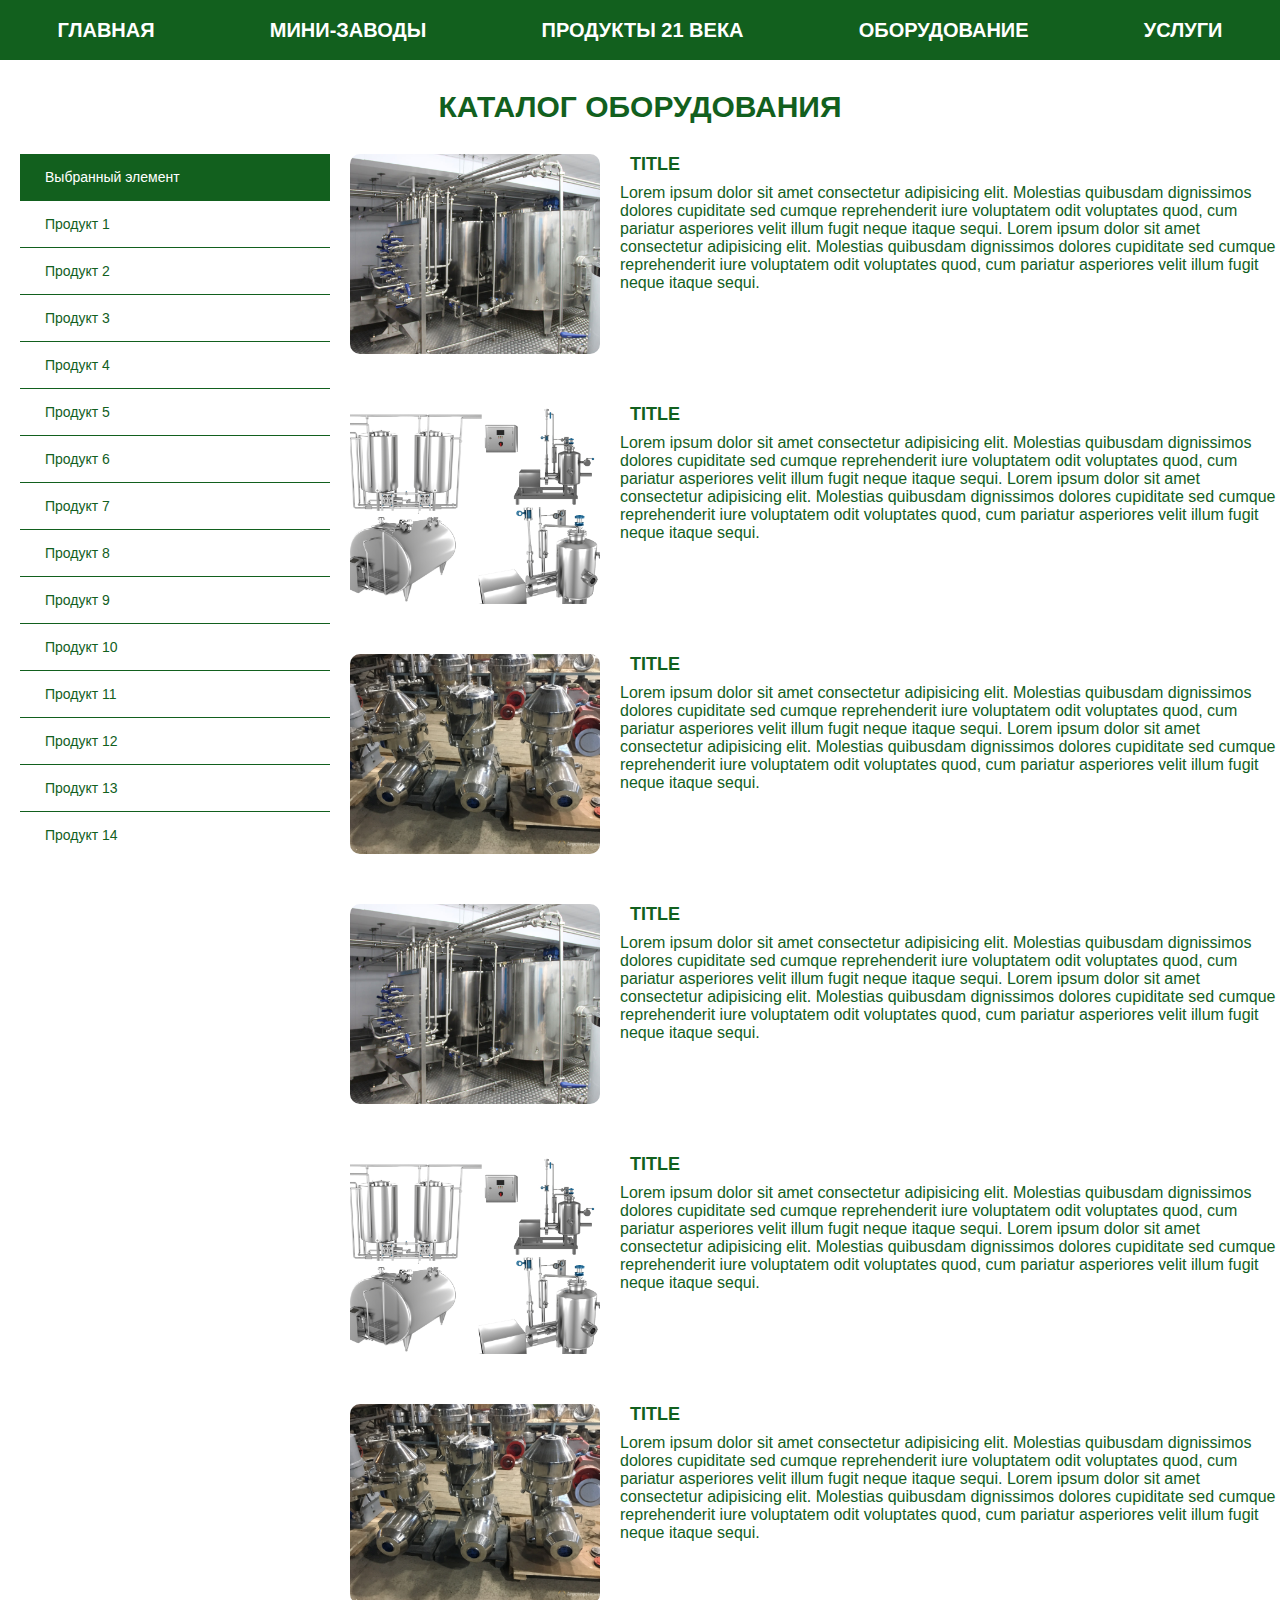
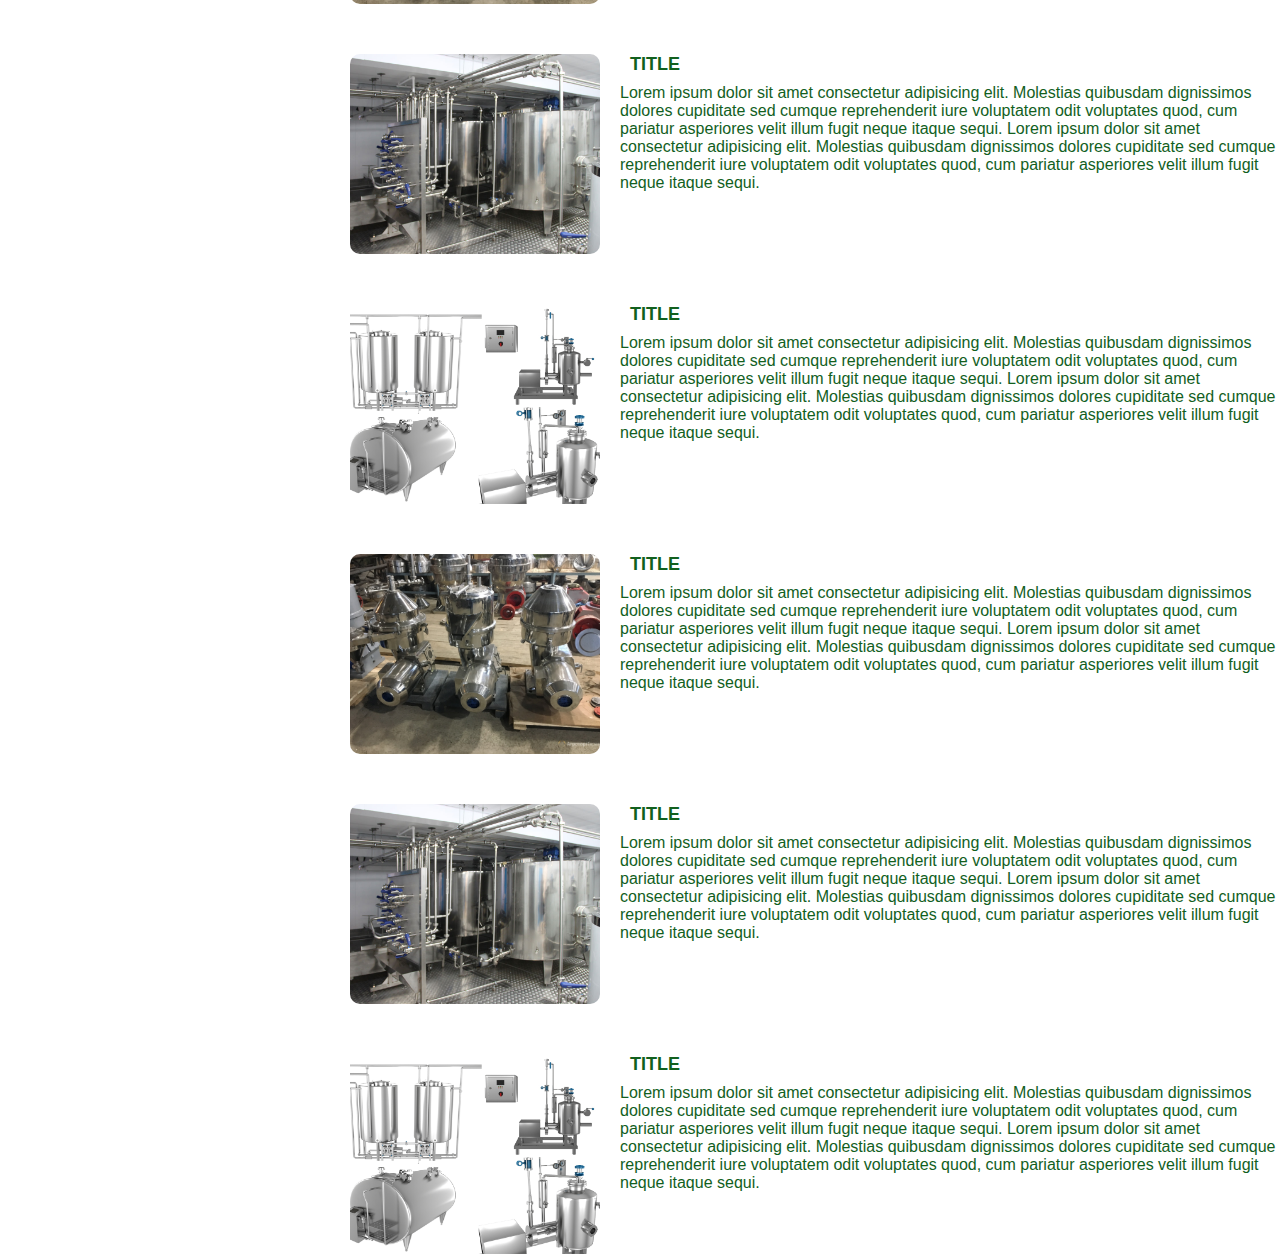
==== equipment.html @ 4a47891b "Correct nav and view" ====
<!DOCTYPE html>
<html>
  <head>
    <meta http-equiv="X-UA-Compatible" content="ie=edge">
    <meta name="viewport" content="width=device-width, initial-scale=1.0">
    <link rel="stylesheet" href="https://use.fontawesome.com/releases/v5.13.1/css/all.css">
    <link rel="stylesheet" href="styles/style.min.css">
    <title>Equipment</title>
  </head>
  <body class="page-equipment">
    <div class="page-equipment__nav">
      <nav class="nav nav__fixed"><a class="nav__link text--xl text--bold text--upper" href="index.html">Главная</a><a class="nav__link text--xl text--bold text--upper" href="mini-factories.html">Мини-заводы</a><a class="nav__link text--xl text--bold text--upper" href="products21age.html">Продукты 21 века</a><a class="nav__link text--xl text--bold text--upper" href="equipment-product.html">Оборудование</a><a class="nav__link text--xl text--bold text--upper" href="#">Услуги</a></nav><a class="burger" onclick="toggleNav()">
        <button class="burger__btn"></button></a>
    </div>
    <div class="page-equipment__content">
      <div class="page-equipment__title text__title text--center">Каталог оборудования</div>
      <div class="page-equipment__catalog catalog">
        <div class="catalog__menu menu-catalog">
          <div class="menu-catalog__links"><a class="menu-catalog__link menu-catalog__link--active text--sm" href="equipment-product.html">Выбранный элемент</a><a class="menu-catalog__link text--sm" href="equipment-product-1.html">Продукт 1</a><a class="menu-catalog__link text--sm" href="equipment-product-2.html">Продукт 2</a><a class="menu-catalog__link text--sm" href="equipment-product-3.html">Продукт 3</a><a class="menu-catalog__link text--sm" href="equipment-product-1.html">Продукт 4</a><a class="menu-catalog__link text--sm" href="equipment-product-2.html">Продукт 5</a><a class="menu-catalog__link text--sm" href="equipment-product-3.html">Продукт 6</a><a class="menu-catalog__link text--sm" href="equipment-product.html">Продукт 7</a><a class="menu-catalog__link text--sm" href="equipment-product.html">Продукт 8</a><a class="menu-catalog__link text--sm" href="equipment-product.html">Продукт 9</a><a class="menu-catalog__link text--sm" href="equipment-product.html">Продукт 10</a><a class="menu-catalog__link text--sm" href="equipment-product.html">Продукт 11</a><a class="menu-catalog__link text--sm" href="equipment-product.html">Продукт 12</a><a class="menu-catalog__link text--sm" href="equipment-product.html">Продукт 13</a><a class="menu-catalog__link text--sm" href="equipment-product.html">Продукт 14</a>
          </div>
          <button class="menu-catalog__btn"><img class="menu-catalog__arrow" src="images/chevron-right-solid.png" alt="&gt;"></button>
        </div>
        <div class="catalog__items items-catalog"><a class="items-catalog__item" href="equipment-product.html">
                <div class="items-catalog__pane"><img class="items-catalog__image" src="images/oborudovanie/1.jpg" alt="Image"></div>
                <div class="items-catalog__body"><span class="items-catalog__title text--lg text--bold text--upper">Title</span>
                  <p class="items-catalog__description text--md">
                    Lorem ipsum dolor sit amet consectetur adipisicing elit. Molestias
                    quibusdam dignissimos dolores cupiditate sed cumque reprehenderit 
                    iure voluptatem odit voluptates quod, cum pariatur asperiores velit
                    illum fugit neque itaque sequi.
                    Lorem ipsum dolor sit amet consectetur adipisicing elit. Molestias
                    quibusdam dignissimos dolores cupiditate sed cumque reprehenderit 
                    iure voluptatem odit voluptates quod, cum pariatur asperiores velit
                    illum fugit neque itaque sequi.
                  </p><span class="items-catalog__btn text--md">Read more</span>
                </div></a><a class="items-catalog__item" href="equipment-product.html">
                <div class="items-catalog__pane"><img class="items-catalog__image" src="images/oborudovanie/2.jpg" alt="Image"></div>
                <div class="items-catalog__body"><span class="items-catalog__title text--lg text--bold text--upper">Title</span>
                  <p class="items-catalog__description text--md">
                    Lorem ipsum dolor sit amet consectetur adipisicing elit. Molestias
                    quibusdam dignissimos dolores cupiditate sed cumque reprehenderit 
                    iure voluptatem odit voluptates quod, cum pariatur asperiores velit
                    illum fugit neque itaque sequi.
                    Lorem ipsum dolor sit amet consectetur adipisicing elit. Molestias
                    quibusdam dignissimos dolores cupiditate sed cumque reprehenderit 
                    iure voluptatem odit voluptates quod, cum pariatur asperiores velit
                    illum fugit neque itaque sequi.
                  </p><span class="items-catalog__btn text--md">Read more</span>
                </div></a><a class="items-catalog__item" href="equipment-product.html">
                <div class="items-catalog__pane"><img class="items-catalog__image" src="images/oborudovanie/3.jpeg" alt="Image"></div>
                <div class="items-catalog__body"><span class="items-catalog__title text--lg text--bold text--upper">Title</span>
                  <p class="items-catalog__description text--md">
                    Lorem ipsum dolor sit amet consectetur adipisicing elit. Molestias
                    quibusdam dignissimos dolores cupiditate sed cumque reprehenderit 
                    iure voluptatem odit voluptates quod, cum pariatur asperiores velit
                    illum fugit neque itaque sequi.
                    Lorem ipsum dolor sit amet consectetur adipisicing elit. Molestias
                    quibusdam dignissimos dolores cupiditate sed cumque reprehenderit 
                    iure voluptatem odit voluptates quod, cum pariatur asperiores velit
                    illum fugit neque itaque sequi.
                  </p><span class="items-catalog__btn text--md">Read more</span>
                </div></a><a class="items-catalog__item" href="equipment-product.html">
                <div class="items-catalog__pane"><img class="items-catalog__image" src="images/oborudovanie/1.jpg" alt="Image"></div>
                <div class="items-catalog__body"><span class="items-catalog__title text--lg text--bold text--upper">Title</span>
                  <p class="items-catalog__description text--md">
                    Lorem ipsum dolor sit amet consectetur adipisicing elit. Molestias
                    quibusdam dignissimos dolores cupiditate sed cumque reprehenderit 
                    iure voluptatem odit voluptates quod, cum pariatur asperiores velit
                    illum fugit neque itaque sequi.
                    Lorem ipsum dolor sit amet consectetur adipisicing elit. Molestias
                    quibusdam dignissimos dolores cupiditate sed cumque reprehenderit 
                    iure voluptatem odit voluptates quod, cum pariatur asperiores velit
                    illum fugit neque itaque sequi.
                  </p><span class="items-catalog__btn text--md">Read more</span>
                </div></a><a class="items-catalog__item" href="equipment-product.html">
                <div class="items-catalog__pane"><img class="items-catalog__image" src="images/oborudovanie/2.jpg" alt="Image"></div>
                <div class="items-catalog__body"><span class="items-catalog__title text--lg text--bold text--upper">Title</span>
                  <p class="items-catalog__description text--md">
                    Lorem ipsum dolor sit amet consectetur adipisicing elit. Molestias
                    quibusdam dignissimos dolores cupiditate sed cumque reprehenderit 
                    iure voluptatem odit voluptates quod, cum pariatur asperiores velit
                    illum fugit neque itaque sequi.
                    Lorem ipsum dolor sit amet consectetur adipisicing elit. Molestias
                    quibusdam dignissimos dolores cupiditate sed cumque reprehenderit 
                    iure voluptatem odit voluptates quod, cum pariatur asperiores velit
                    illum fugit neque itaque sequi.
                  </p><span class="items-catalog__btn text--md">Read more</span>
                </div></a><a class="items-catalog__item" href="equipment-product.html">
                <div class="items-catalog__pane"><img class="items-catalog__image" src="images/oborudovanie/3.jpeg" alt="Image"></div>
                <div class="items-catalog__body"><span class="items-catalog__title text--lg text--bold text--upper">Title</span>
                  <p class="items-catalog__description text--md">
                    Lorem ipsum dolor sit amet consectetur adipisicing elit. Molestias
                    quibusdam dignissimos dolores cupiditate sed cumque reprehenderit 
                    iure voluptatem odit voluptates quod, cum pariatur asperiores velit
                    illum fugit neque itaque sequi.
                    Lorem ipsum dolor sit amet consectetur adipisicing elit. Molestias
                    quibusdam dignissimos dolores cupiditate sed cumque reprehenderit 
                    iure voluptatem odit voluptates quod, cum pariatur asperiores velit
                    illum fugit neque itaque sequi.
                  </p><span class="items-catalog__btn text--md">Read more</span>
                </div></a><a class="items-catalog__item" href="equipment-product.html">
                <div class="items-catalog__pane"><img class="items-catalog__image" src="images/oborudovanie/1.jpg" alt="Image"></div>
                <div class="items-catalog__body"><span class="items-catalog__title text--lg text--bold text--upper">Title</span>
                  <p class="items-catalog__description text--md">
                    Lorem ipsum dolor sit amet consectetur adipisicing elit. Molestias
                    quibusdam dignissimos dolores cupiditate sed cumque reprehenderit 
                    iure voluptatem odit voluptates quod, cum pariatur asperiores velit
                    illum fugit neque itaque sequi.
                    Lorem ipsum dolor sit amet consectetur adipisicing elit. Molestias
                    quibusdam dignissimos dolores cupiditate sed cumque reprehenderit 
                    iure voluptatem odit voluptates quod, cum pariatur asperiores velit
                    illum fugit neque itaque sequi.
                  </p><span class="items-catalog__btn text--md">Read more</span>
                </div></a><a class="items-catalog__item" href="equipment-product.html">
                <div class="items-catalog__pane"><img class="items-catalog__image" src="images/oborudovanie/2.jpg" alt="Image"></div>
                <div class="items-catalog__body"><span class="items-catalog__title text--lg text--bold text--upper">Title</span>
                  <p class="items-catalog__description text--md">
                    Lorem ipsum dolor sit amet consectetur adipisicing elit. Molestias
                    quibusdam dignissimos dolores cupiditate sed cumque reprehenderit 
                    iure voluptatem odit voluptates quod, cum pariatur asperiores velit
                    illum fugit neque itaque sequi.
                    Lorem ipsum dolor sit amet consectetur adipisicing elit. Molestias
                    quibusdam dignissimos dolores cupiditate sed cumque reprehenderit 
                    iure voluptatem odit voluptates quod, cum pariatur asperiores velit
                    illum fugit neque itaque sequi.
                  </p><span class="items-catalog__btn text--md">Read more</span>
                </div></a><a class="items-catalog__item" href="equipment-product.html">
                <div class="items-catalog__pane"><img class="items-catalog__image" src="images/oborudovanie/3.jpeg" alt="Image"></div>
                <div class="items-catalog__body"><span class="items-catalog__title text--lg text--bold text--upper">Title</span>
                  <p class="items-catalog__description text--md">
                    Lorem ipsum dolor sit amet consectetur adipisicing elit. Molestias
                    quibusdam dignissimos dolores cupiditate sed cumque reprehenderit 
                    iure voluptatem odit voluptates quod, cum pariatur asperiores velit
                    illum fugit neque itaque sequi.
                    Lorem ipsum dolor sit amet consectetur adipisicing elit. Molestias
                    quibusdam dignissimos dolores cupiditate sed cumque reprehenderit 
                    iure voluptatem odit voluptates quod, cum pariatur asperiores velit
                    illum fugit neque itaque sequi.
                  </p><span class="items-catalog__btn text--md">Read more</span>
                </div></a><a class="items-catalog__item" href="equipment-product.html">
                <div class="items-catalog__pane"><img class="items-catalog__image" src="images/oborudovanie/1.jpg" alt="Image"></div>
                <div class="items-catalog__body"><span class="items-catalog__title text--lg text--bold text--upper">Title</span>
                  <p class="items-catalog__description text--md">
                    Lorem ipsum dolor sit amet consectetur adipisicing elit. Molestias
                    quibusdam dignissimos dolores cupiditate sed cumque reprehenderit 
                    iure voluptatem odit voluptates quod, cum pariatur asperiores velit
                    illum fugit neque itaque sequi.
                    Lorem ipsum dolor sit amet consectetur adipisicing elit. Molestias
                    quibusdam dignissimos dolores cupiditate sed cumque reprehenderit 
                    iure voluptatem odit voluptates quod, cum pariatur asperiores velit
                    illum fugit neque itaque sequi.
                  </p><span class="items-catalog__btn text--md">Read more</span>
                </div></a><a class="items-catalog__item" href="equipment-product.html">
                <div class="items-catalog__pane"><img class="items-catalog__image" src="images/oborudovanie/2.jpg" alt="Image"></div>
                <div class="items-catalog__body"><span class="items-catalog__title text--lg text--bold text--upper">Title</span>
                  <p class="items-catalog__description text--md">
                    Lorem ipsum dolor sit amet consectetur adipisicing elit. Molestias
                    quibusdam dignissimos dolores cupiditate sed cumque reprehenderit 
                    iure voluptatem odit voluptates quod, cum pariatur asperiores velit
                    illum fugit neque itaque sequi.
                    Lorem ipsum dolor sit amet consectetur adipisicing elit. Molestias
                    quibusdam dignissimos dolores cupiditate sed cumque reprehenderit 
                    iure voluptatem odit voluptates quod, cum pariatur asperiores velit
                    illum fugit neque itaque sequi.
                  </p><span class="items-catalog__btn text--md">Read more</span>
                </div></a>
        </div>
      </div>
    </div><a class="button-up" href="#"><i class="fas fa-arrow-up"></i><br>Наверх</a>
    <script src="scripts/script.js"></script>
  </body>
</html>
---- styles/style.min.css ----
@font-face{font-family:'Kobzak';src:url(../fonts/Kobzak.otf)}.burger{display:none;position:fixed;right:0;top:0;background:#12601e;width:75px;height:75px;border-radius:0 0 0 50%;opacity:0.7;z-index:10;cursor:pointer}.burger__btn{border:none;position:absolute;width:30px;height:3px;background:#fff;top:calc(50% - 1.5px);left:calc(50% - 15px)}.burger__btn::after,.burger__btn::before{content:'';position:absolute;width:30px;height:3px;background:#fff;top:-8px;left:0}.burger__btn::before{top:8px}@media (max-width: 1020px) and (min-width: 1px){.burger{display:-webkit-box;display:-ms-flexbox;display:flex}}.nav{background:#12601e;display:-webkit-box;display:-ms-flexbox;display:flex;-webkit-box-orient:horizontal;-webkit-box-direction:normal;-ms-flex-direction:row;flex-direction:row;-ms-flex-pack:distribute;justify-content:space-around;-webkit-box-align:center;-ms-flex-align:center;align-items:center;z-index:1}.nav__link{color:#fff;height:100%;padding:0 20px;-webkit-transition:0.5s;-o-transition:0.5s;transition:0.5s;overflow:hidden;display:-webkit-box;display:-ms-flexbox;display:flex;-webkit-box-align:center;-ms-flex-align:center;align-items:center;position:relative;z-index:1}.nav__link:hover{color:#000}.nav__link::after{content:'';position:absolute;top:0;left:0;right:0;height:0;background:rgba(204,204,204,0.501961);-webkit-transition:0.5s;-o-transition:0.5s;transition:0.5s;border-radius:0 0 20px 20px;z-index:-1}.nav__link:hover::after{height:130%}@media screen and (min-width: 1440px){.nav__link{padding:0 40px}}@media (max-width: xl) and (min-width: 1px){.nav__link{padding:0 40px}}.nav__fixed{position:fixed;top:0;left:0;right:0;height:60px;z-index:10}@media screen and (min-width: 1440px){.nav{-webkit-box-pack:space-evenly;-ms-flex-pack:space-evenly;justify-content:space-evenly}}@media (max-width: xl) and (min-width: 1px){.nav{-webkit-box-pack:space-evenly;-ms-flex-pack:space-evenly;justify-content:space-evenly}}@media (max-width: 1020px) and (min-width: 1px){.nav{-webkit-box-orient:vertical;-webkit-box-direction:normal;-ms-flex-direction:column;flex-direction:column;height:100%;padding:10px 20px;position:fixed;top:0;-webkit-transition:0.5s;-o-transition:0.5s;transition:0.5s;-webkit-transform:translateX(100%);-ms-transform:translateX(100%);transform:translateX(100%)}.nav__link:hover{background:#fff}.nav__link::after,.nav__link::before{display:none}}.catalog{display:-webkit-box;display:-ms-flexbox;display:flex;-webkit-box-orient:horizontal;-webkit-box-direction:normal;-ms-flex-direction:row;flex-direction:row;-webkit-box-pack:start;-ms-flex-pack:start;justify-content:start;-webkit-box-align:start;-ms-flex-align:start;align-items:start;width:100%;margin:auto}.catalog__menu{margin:0 20px;-webkit-box-flex:1;-ms-flex:1;flex:1}@media (max-width: 1024px) and (min-width: 1px){.catalog__menu{margin:0}}.catalog__items{-webkit-box-flex:3;-ms-flex:3;flex:3}.catalog__product{-webkit-box-flex:3;-ms-flex:3;flex:3}.catalog .menu-catalog{width:100%;height:100%}.catalog .menu-catalog__links{display:grid;grid-template-columns:1fr;grid-template-rows:1fr;grid-gap:0;width:100%;height:100%}@media (max-width: 1024px) and (min-width: 1px){.catalog .menu-catalog__links{overflow-y:scroll}}.catalog .menu-catalog__link{width:100%;height:100%;padding:15px 25px;border-bottom:1px solid #12601e;position:relative;overflow:hidden}@media (max-width: 1024px) and (min-width: 1px){.catalog .menu-catalog__link{overflow:visible}}.catalog .menu-catalog__link:hover{-webkit-transition:0.5s;-o-transition:0.5s;transition:0.5s;color:#fff;cursor:pointer}.catalog .menu-catalog__link:last-child{border-bottom:none}.catalog .menu-catalog__link::before{content:'';position:absolute;top:0;left:0;width:100%;height:100%;background:#12601e;-webkit-transition:0.5s;-o-transition:0.5s;transition:0.5s;-webkit-transform:translateX(-100%);-ms-transform:translateX(-100%);transform:translateX(-100%);z-index:-1}.catalog .menu-catalog__link:hover::before{-webkit-transform:translateX(0);-ms-transform:translateX(0);transform:translateX(0);color:#fff}.catalog .menu-catalog__link--active{background:#12601e;color:#fff}.catalog .menu-catalog__btn{display:none;position:absolute;right:-75px;top:0;width:75px;height:75px;border:none;background:#12601e;border-radius:0 0 50% 0;opacity:0.7;cursor:pointer}@media (max-width: 1024px) and (min-width: 1px){.catalog .menu-catalog__btn{display:block}}.catalog .menu-catalog__arrow{height:50%}@media (max-width: 1024px) and (min-width: 1px){.catalog .menu-catalog{position:absolute;background:#fff;border:1px solid #12601e;left:0;top:0;width:300px;max-width:300px;height:100vh;max-height:700px;color:#fff;z-index:1;-webkit-transform:translateX(-100%);-ms-transform:translateX(-100%);transform:translateX(-100%);-webkit-transition:0.5s;-o-transition:0.5s;transition:0.5s}}.catalog .items-catalog{display:grid;grid-template-columns:1fr;grid-template-rows:1fr;grid-gap:50px;height:100%;width:100%}@media (max-width: 768px) and (min-width: 1px){.catalog .items-catalog{display:grid;grid-template-columns:1fr;grid-template-rows:1fr;grid-gap:30px}}.catalog .items-catalog__item{display:grid;grid-template-columns:1fr auto;grid-template-rows:1fr;grid-gap:20px}@media (max-width: 768px) and (min-width: 1px){.catalog .items-catalog__item{display:grid;grid-template-columns:1fr;grid-template-rows:1fr auto;grid-gap:30px}}.catalog .items-catalog__pane{overflow:hidden;width:250px;height:200px;border-radius:10px;display:-webkit-box;display:-ms-flexbox;display:flex;-webkit-box-orient:horizontal;-webkit-box-direction:normal;-ms-flex-direction:row;flex-direction:row;-webkit-box-pack:center;-ms-flex-pack:center;justify-content:center;-webkit-box-align:center;-ms-flex-align:center;align-items:center}@media (max-width: 1024px) and (min-width: 1px){.catalog .items-catalog__pane{width:200px;height:150px}}@media (max-width: 768px) and (min-width: 1px){.catalog .items-catalog__pane{width:100%}}.catalog .items-catalog__body{display:grid;grid-template-columns:100%;grid-template-rows:1fr;grid-gap:0;height:100%;position:relative}.catalog .items-catalog__image{height:100%}@media (max-width: 1024px) and (min-width: 1px){.catalog .items-catalog__image{width:200px;height:150px;border-radius:20px}}.catalog .items-catalog__title{position:absolute;top:0;padding-left:10px;width:100%}@media (max-width: 768px) and (min-width: 1px){.catalog .items-catalog__title{font-size:1.6rem;padding-left:50px}}.catalog .items-catalog__description{padding:30px 0}@media (max-width: 768px) and (min-width: 1px){.catalog .items-catalog__description{font-size:1.4rem;padding:30px}}.catalog .items-catalog__btn{position:absolute;bottom:0;display:none;-webkit-box-align:center;-ms-flex-align:center;align-items:center;padding-left:10px;width:100%;height:50px;background:-webkit-gradient(linear, left top, left bottom, from(transparent), color-stop(#fff), color-stop(#fff), color-stop(#fff), to(#fff));background:-o-linear-gradient(transparent, #fff, #fff, #fff, #fff);background:linear-gradient(transparent, #fff, #fff, #fff, #fff)}.catalog .product-catalog{display:-webkit-box;display:-ms-flexbox;display:flex;-webkit-box-orient:vertical;-webkit-box-direction:normal;-ms-flex-direction:column;flex-direction:column;-webkit-box-pack:start;-ms-flex-pack:start;justify-content:start;-webkit-box-align:start;-ms-flex-align:start;align-items:start;width:90%}.catalog .product-catalog__wrapper{padding:15px}.catalog .product-catalog__image{width:600px}@media (max-width: 1024px) and (min-width: 1px){.catalog .product-catalog__image{width:100%}}.catalog .product-catalog__title{padding:20px;width:100%}.catalog .product-catalog__tabs{width:100%}.tabs{border:1px solid #e0e0e0;display:grid;grid-template-columns:20% 80%}.tabs__nav{display:-webkit-box;display:-ms-flexbox;display:flex;-webkit-box-orient:vertical;-webkit-box-direction:normal;-ms-flex-direction:column;flex-direction:column;-webkit-box-pack:start;-ms-flex-pack:start;justify-content:start;-webkit-box-align:start;-ms-flex-align:start;align-items:start}@media (max-width: 1024px) and (min-width: 1px){.tabs__nav{-webkit-box-orient:horizontal;-webkit-box-direction:normal;-ms-flex-direction:row;flex-direction:row}}.tabs__link{padding:10px 15px;width:100%;cursor:pointer}.tabs__link--active{background:#12601e;color:#fff}.tabs__pane{display:none;padding:15px;min-height:300px}.tabs__pane--show{display:-webkit-box;display:-ms-flexbox;display:flex}@media (max-width: 1024px) and (min-width: 1px){.tabs{grid-template-columns:100%;grid-template-rows:30px auto}}.button-up{position:fixed;display:none;-webkit-box-orient:vertical;-webkit-box-direction:normal;-ms-flex-direction:column;flex-direction:column;-webkit-box-pack:center;-ms-flex-pack:center;justify-content:center;-webkit-box-align:center;-ms-flex-align:center;align-items:center;bottom:0;right:0;width:75px;height:75px;background:#12601e;opacity:.7;border-radius:50% 0 0 0;padding:10px;padding-top:20px;color:white;font-size:1.4rem;text-align:center;z-index:10}.button-up i{font-size:25px;color:#ffffff}.carousel{width:1185px;display:-webkit-box;display:-ms-flexbox;display:flex;-webkit-box-orient:horizontal;-webkit-box-direction:normal;-ms-flex-direction:row;flex-direction:row;-webkit-box-pack:start;-ms-flex-pack:start;justify-content:start;-webkit-box-align:center;-ms-flex-align:center;align-items:center;overflow:hidden;position:relative;z-index:1}.carousel__item{-webkit-box-flex:0;-ms-flex:0 0 auto;flex:0 0 auto;width:375px;height:275px;background:#333;margin:0 10px;display:-webkit-box;display:-ms-flexbox;display:flex;-webkit-box-orient:horizontal;-webkit-box-direction:normal;-ms-flex-direction:row;flex-direction:row;-webkit-box-pack:center;-ms-flex-pack:center;justify-content:center;-webkit-box-align:center;-ms-flex-align:center;align-items:center;z-index:5;-webkit-transition:0.5s;-o-transition:0.5s;transition:0.5s;font-size:2rem;position:relative}@media (max-width: 425px) and (min-width: 1px){.carousel__item{width:280px;height:200px}}.carousel__image{width:100%;height:100%}.carousel__title{position:absolute;bottom:40px;width:80%;color:#0d3616;background:-webkit-gradient(linear, left top, right top, from(transparent), color-stop(#fff), color-stop(#fff), to(transparent));background:-o-linear-gradient(left, transparent, #fff, #fff, transparent);background:linear-gradient(90deg, transparent, #fff, #fff, transparent);padding:10px 30px}@media (max-width: 1023px) and (min-width: 768px){.carousel{width:790px}}@media (max-width: md) and (min-width: 1px){.carousel{width:790px}}@media (max-width: 768px) and (min-width: 1px){.carousel{width:395px}}@media (max-width: 425px) and (min-width: 1px){.carousel{width:300px}}.carousel .btn{position:absolute;display:-webkit-box;display:-ms-flexbox;display:flex;-webkit-box-orient:horizontal;-webkit-box-direction:normal;-ms-flex-direction:row;flex-direction:row;-webkit-box-pack:center;-ms-flex-pack:center;justify-content:center;-webkit-box-align:center;-ms-flex-align:center;align-items:center;background:#12601e;border:none;border-radius:50%;width:50px;height:50px;z-index:10;opacity:0.6;top:calc(50% - 25px);outline:none;cursor:pointer}.carousel .btn:hover{opacity:0.8}.carousel .btn__left{left:25px}.carousel .btn__right{right:25px}.carousel .btn i{font-size:4rem;color:white}.page-home{background:#e9e9e9}@media screen and (min-width: 1440px){.page-home__wrapper{width:1024px;margin:auto}}@media (max-width: xl) and (min-width: 1px){.page-home__wrapper{width:1024px;margin:auto}}.page-home__title{margin:50px 0}.page-home .intro{background-size:cover;background-image:url("../images/bgIndex.jpg");height:100vh;min-height:600px;max-height:1300px;background-position:0 50%;position:relative}.page-home .intro__inner{padding-top:20px;padding-left:40px}@media screen and (min-width: 1440px){.page-home .intro__inner{width:1440px;margin:auto;padding-top:20px}}@media (max-width: xl) and (min-width: 1px){.page-home .intro__inner{width:1440px;margin:auto;padding-top:20px}}.page-home .intro__title{margin:15px 0}.page-home .intro__subtitle{font-size:1.5rem}@media (max-width: 768px) and (min-width: 1px){.page-home .intro__subtitle{font-size:1.4rem}}.page-home .intro__short-info{position:absolute;top:50%}@media (max-height: 767px) and (min-height: 425px){.page-home .intro__short-info{top:350px}}@media (max-height: sm-1px) and (min-height: 1px){.page-home .intro__short-info{top:350px}}@media (max-height: 424px) and (min-height: 320px){.page-home .intro__short-info{top:350px}}@media (max-height: xs-1px) and (min-height: 1px){.page-home .intro__short-info{top:350px}}.page-home .intro__nav{position:absolute;bottom:0;left:0;right:0;height:100px}.page-home .intro .short-info__item:first-child{margin-bottom:30px}@media (max-width: 768px) and (min-width: 1px){.page-home .intro .short-info__item{font-size:1.6rem}}.page-home .intro .nav{background:#12601e;display:-webkit-box;display:-ms-flexbox;display:flex;-webkit-box-orient:horizontal;-webkit-box-direction:normal;-ms-flex-direction:row;flex-direction:row;-ms-flex-pack:distribute;justify-content:space-around;-webkit-box-align:center;-ms-flex-align:center;align-items:center;z-index:1}.page-home .intro .nav__link{color:#fff;height:100%;padding:0 20px;-webkit-transition:0.5s;-o-transition:0.5s;transition:0.5s;overflow:hidden;display:-webkit-box;display:-ms-flexbox;display:flex;-webkit-box-align:center;-ms-flex-align:center;align-items:center;position:relative;z-index:1}.page-home .intro .nav__link:hover{color:#000}.page-home .intro .nav__link::after{content:'';position:absolute;top:0;left:0;right:0;height:0;background:rgba(204,204,204,0.501961);-webkit-transition:0.5s;-o-transition:0.5s;transition:0.5s;border-radius:0 0 20px 20px;z-index:-1}.page-home .intro .nav__link:hover::after{height:130%}@media screen and (min-width: 1440px){.page-home .intro .nav__link{padding:0 40px}}@media (max-width: xl) and (min-width: 1px){.page-home .intro .nav__link{padding:0 40px}}.page-home .intro .nav__fixed{position:fixed;top:0;left:0;right:0;height:60px;z-index:10}@media screen and (min-width: 1440px){.page-home .intro .nav{-webkit-box-pack:space-evenly;-ms-flex-pack:space-evenly;justify-content:space-evenly}}@media (max-width: xl) and (min-width: 1px){.page-home .intro .nav{-webkit-box-pack:space-evenly;-ms-flex-pack:space-evenly;justify-content:space-evenly}}@media (max-width: 1020px) and (min-width: 1px){.page-home .intro .nav{-webkit-box-orient:vertical;-webkit-box-direction:normal;-ms-flex-direction:column;flex-direction:column;height:100%;padding:10px 20px;position:fixed;top:0;-webkit-transition:0.5s;-o-transition:0.5s;transition:0.5s;-webkit-transform:translateX(100%);-ms-transform:translateX(100%);transform:translateX(100%)}.page-home .intro .nav__link:hover{background:#fff}.page-home .intro .nav__link::after,.page-home .intro .nav__link::before{display:none}}.page-home .company__header{margin:30px 0}.page-home .company__info{width:80%;margin:auto}@media (max-width: 768px) and (min-width: 1px){.page-home .company__info{width:90%;margin:auto}}.page-home .company__item{margin-bottom:20px;color:#0d3616}.page-home .company__links{width:80%;margin:auto}.page-home .company__links--hidden{width:80%;margin:auto;-webkit-transform:scaleY(0);-ms-transform:scaleY(0);transform:scaleY(0);-webkit-transform-origin:top center;-ms-transform-origin:top center;transform-origin:top center;height:0;-webkit-transition:0.5s;-o-transition:0.5s;transition:0.5s;overflow:hidden;margin-bottom:30px}.page-home .company__links--hidden .company-links__wrapper{border:3px solid #12601e;border-radius:20px;padding:20px;margin:20px 0}.page-home .company__links--hidden .company-links__wrapper:last-child{margin:0 0}.page-home .company__links--hidden .company-links__link{width:100%}.page-home .company__links .company-links__wrapper{border:3px solid #12601e;border-radius:20px;padding:20px;margin:20px 0}.page-home .company__links .company-links__wrapper:last-child{margin:0 0}.page-home .company__links .company-links__link{width:100%}.page-home .company__arrows{text-align:center;display:-webkit-box;display:-ms-flexbox;display:flex;-webkit-box-orient:vertical;-webkit-box-direction:normal;-ms-flex-direction:column;flex-direction:column;-webkit-box-pack:center;-ms-flex-pack:center;justify-content:center;-webkit-box-align:center;-ms-flex-align:center;align-items:center;height:220px;overflow:hidden;position:relative;cursor:pointer}.page-home .company__arrows .arrow{font-size:10rem;position:absolute}.page-home .company__arrows .arrow:nth-child(1){top:0;opacity:0.5}.page-home .company__arrows .arrow:nth-child(2){top:30px;opacity:0.6}.page-home .company__arrows .arrow:nth-child(3){top:60px;opacity:0.7}@media screen and (min-width: 1440px){.page-home .company{width:50%;margin:auto}}@media (max-width: xl) and (min-width: 1px){.page-home .company{width:50%;margin:auto}}@media (max-width: 1439px) and (min-width: 1024px){.page-home .company{width:70%;margin:auto}}@media (max-width: lg) and (min-width: 1px){.page-home .company{width:70%;margin:auto}}@media (max-width: 1023px) and (min-width: 768px){.page-home .company{width:90%;margin:auto}}@media (max-width: md) and (min-width: 1px){.page-home .company{width:90%;margin:auto}}@media (max-width: 768px) and (min-width: 1px){.page-home .company{margin:0 10px}.page-home .company__links{width:90%;margin:auto}.page-home .company__links--hidden{width:90%;margin:auto}}.page-home .our-work{width:90%;margin:auto;margin:50px auto}.page-home .our-work__carousel{margin:30px auto}@media screen and (min-width: 1440px){.page-home .our-work{width:1024px;margin:auto}}@media (max-width: xl) and (min-width: 1px){.page-home .our-work{width:1024px;margin:auto}}@media (max-width: 1439px) and (min-width: 1024px){.page-home .our-work{width:1024px;margin:auto}}@media (max-width: lg) and (min-width: 1px){.page-home .our-work{width:1024px;margin:auto}}.page-home .our-work .achivements{display:grid;grid-template-columns:repeat(4, 1fr);grid-template-rows:1fr;grid-gap:20px}.page-home .our-work .achivements__item{display:-webkit-box;display:-ms-flexbox;display:flex;-webkit-box-orient:vertical;-webkit-box-direction:normal;-ms-flex-direction:column;flex-direction:column;-webkit-box-pack:start;-ms-flex-pack:start;justify-content:start;-webkit-box-align:center;-ms-flex-align:center;align-items:center;position:relative;padding:20px}.page-home .our-work .achivements__icon{font-size:7.2rem;border:3px solid #12601e;border-width:4px;border-radius:50%;width:135px;height:135px;display:-webkit-box;display:-ms-flexbox;display:flex;-webkit-box-pack:center;-ms-flex-pack:center;justify-content:center;-webkit-box-align:center;-ms-flex-align:center;align-items:center;position:relative}.page-home .our-work .achivements__icon img{width:100px;height:100px;display:-webkit-box;display:-ms-flexbox;display:flex}.page-home .our-work .achivements__content{display:-webkit-box;display:-ms-flexbox;display:flex;text-align:center;padding:10px 0;color:#0d3616}.page-home .our-work .achivements .plane>img{position:absolute;left:5px;top:15px}@media (max-width: 900px) and (min-width: 1px){.page-home .our-work .achivements{grid-template-columns:repeat(2, 1fr);grid-template-rows:repeat(2, 1fr);grid-gap:10px}}@media (max-width: 425px) and (min-width: 1px){.page-home .our-work .achivements{grid-template-columns:1fr;grid-template-rows:repeat(4, 1fr);grid-gap:10px}}.page-home .work-plan{margin-top:100px}.page-home .work-plan__steps-work{width:90%;margin:auto}.page-home .work-plan__footer{width:80%;margin:auto}@media screen and (min-width: 1440px){.page-home .work-plan{width:1024px;margin:auto}}@media (max-width: xl) and (min-width: 1px){.page-home .work-plan{width:1024px;margin:auto}}@media (max-width: 1439px) and (min-width: 1024px){.page-home .work-plan{width:1024px;margin:auto}}@media (max-width: lg) and (min-width: 1px){.page-home .work-plan{width:1024px;margin:auto}}.page-home .work-plan .steps-work{display:grid;grid-template-columns:repeat(4, 1fr);grid-template-rows:repeat(2, 1fr)}.page-home .work-plan .steps-work__item{display:-webkit-box;display:-ms-flexbox;display:flex;-webkit-box-orient:vertical;-webkit-box-direction:normal;-ms-flex-direction:column;flex-direction:column;-webkit-box-pack:stretch;-ms-flex-pack:stretch;justify-content:stretch;-webkit-box-align:center;-ms-flex-align:center;align-items:center;margin:20px 0}.page-home .work-plan .steps-work__pane{width:100px;height:100px;border:3px solid #12601e;border-width:4px;border-radius:50%;display:-webkit-box;display:-ms-flexbox;display:flex;-webkit-box-orient:horizontal;-webkit-box-direction:normal;-ms-flex-direction:row;flex-direction:row;-webkit-box-pack:center;-ms-flex-pack:center;justify-content:center;-webkit-box-align:center;-ms-flex-align:center;align-items:center;overflow:hidden}.page-home .work-plan .steps-work__image{width:80%;height:80%}.page-home .work-plan .steps-work__content{margin:10px 0;color:#0d3616}@media (max-width: 767px) and (min-width: 425px){.page-home .work-plan .steps-work{grid-template-columns:repeat(2, 1fr)}}@media (max-width: sm) and (min-width: 1px){.page-home .work-plan .steps-work{grid-template-columns:repeat(2, 1fr)}}@media (max-width: 425px) and (min-width: 1px){.page-home .work-plan .steps-work{grid-template-columns:1fr}}.page-home .contacts{margin-top:100px}@media (max-width: 767px) and (min-width: 425px){.page-home .contacts__header{text-align:center}}@media (max-width: sm) and (min-width: 1px){.page-home .contacts__header{text-align:center}}.page-home .contacts__inner{width:90%;margin:auto}@media screen and (min-width: 1440px){.page-home .contacts__inner{width:60%;max-width:1440px}}@media (max-width: xl) and (min-width: 1px){.page-home .contacts__inner{width:60%;max-width:1440px}}@media (max-width: 1023px) and (min-width: 768px){.page-home .contacts__inner{width:90%}}@media (max-width: md) and (min-width: 1px){.page-home .contacts__inner{width:90%}}.page-home .contacts__header{margin-left:50px;margin-top:30px}@media (max-width: 768px) and (min-width: 1px){.page-home .contacts__header{margin-left:0;text-align:center}}.page-home .contacts__content{display:grid;grid-template-columns:4fr 5fr;grid-gap:50px;margin:20px 0}@media (max-width: 768px) and (min-width: 1px){.page-home .contacts__content{grid-template-columns:1fr}}.page-home .contacts .info-table{display:grid;grid-template-columns:1fr 1fr;grid-template-rows:repeat(3, 30px);grid-gap:20px;-webkit-box-pack:center;-ms-flex-pack:center;justify-content:center;-ms-flex-line-pack:center;align-content:center}.page-home .contacts .info-table__row{display:grid;grid-template-columns:1fr 1fr;grid-template-rows:50px;-webkit-box-align:center;-ms-flex-align:center;align-items:center;-ms-flex-line-pack:center;align-content:center;-webkit-box-pack:center;-ms-flex-pack:center;justify-content:center;justify-items:center;grid-gap:20px}.page-home .contacts .info-table__header{text-align:end;color:#0d3616}@media (max-width: 768px) and (min-width: 1px){.page-home .contacts .info-table__header{text-align:center}}.page-home .contacts .info-table__content{color:#0d3616}.page-home .contacts .form{display:grid;grid-template-columns:1fr;grid-template-rows:1fr 1fr}.page-home .contacts .form__row{width:100%;display:grid;grid-template-columns:1fr 1fr;grid-template-rows:1fr;-webkit-box-align:center;-ms-flex-align:center;align-items:center;grid-gap:20px;margin:5px 0;-webkit-box-sizing:border-box;box-sizing:border-box}.page-home .contacts .form__row--end{-webkit-box-pack:end;-ms-flex-pack:end;justify-content:flex-end}@media (max-width: 767px) and (min-width: 425px){.page-home .contacts .form__row{width:70%;margin:auto;min-width:350px;grid-template-columns:1fr;grid-template-rows:1fr}}@media (max-width: sm) and (min-width: 1px){.page-home .contacts .form__row{width:70%;margin:auto;min-width:350px;grid-template-columns:1fr;grid-template-rows:1fr}}@media (max-width: 425px) and (min-width: 1px){.page-home .contacts .form__row{width:90%;margin:auto;width:100%;grid-template-columns:1fr;grid-template-rows:1fr}}.page-home .contacts .form__field{font-size:1.6rem;border:3px solid #12601e;border-radius:10px;padding:5px 10px;margin:0 10px;margin-bottom:-20px}@media (max-width: 1023px) and (min-width: 768px){.page-home .contacts .form__field{width:100%}}@media (max-width: md) and (min-width: 1px){.page-home .contacts .form__field{width:100%}}@media (max-width: 768px) and (min-width: 1px){.page-home .contacts .form__field{margin:10px 0;padding:10px 15px}}.page-home .contacts .form__area{grid-column:1 / 3;height:100px}@media (max-width: 767px) and (min-width: 425px){.page-home .contacts .form__area{margin-top:20px}}@media (max-width: sm) and (min-width: 1px){.page-home .contacts .form__area{margin-top:20px}}.page-home .contacts .form__btn{grid-column:1 / 3;justify-self:end;margin-top:30px;margin-bottom:20px;padding:10px 20px;width:150px;-webkit-transition:0.5s;-o-transition:0.5s;transition:0.5s}.page-home .contacts .form__btn:hover{background:#12601e;color:#fff}@media (max-width: 768px) and (min-width: 1px){.page-home .contacts .form__btn{justify-self:center}}@media (max-width: 767px) and (min-width: 425px){.page-home .contacts .form{justify-self:center}}@media (max-width: sm) and (min-width: 1px){.page-home .contacts .form{justify-self:center}}.page-home .contacts .separator__thin{width:100%;height:1px;background:#12601e}.page-home .contacts .separator__simple{width:100%;height:2px;background:#12601e}.page-home .contacts .separator__bold{width:100%;height:75px;padding:10px;display:-webkit-box;display:-ms-flexbox;display:flex;-webkit-box-align:end;-ms-flex-align:end;align-items:flex-end;background:#12601e;color:#fff}.page-home .contacts .separator__bold *{color:#fff}.page-home .button-up{position:fixed;display:none;-webkit-box-orient:vertical;-webkit-box-direction:normal;-ms-flex-direction:column;flex-direction:column;-webkit-box-pack:center;-ms-flex-pack:center;justify-content:center;-webkit-box-align:center;-ms-flex-align:center;align-items:center;bottom:0;right:0;width:75px;height:75px;background:#12601e;opacity:.7;border-radius:50% 0 0 0;padding:10px;padding-top:20px;color:white;font-size:1.4rem;text-align:center;z-index:10}.page-home .button-up i{font-size:25px;color:#ffffff}.page-mini-factories{width:100%;margin:auto;max-width:1440px}.page-mini-factories__nav{width:100%;height:60px}.page-mini-factories__header{margin:30px 0}.page-mini-factories .mini-factories__item{display:-webkit-box;display:-ms-flexbox;display:flex;-webkit-box-orient:horizontal;-webkit-box-direction:normal;-ms-flex-direction:row;flex-direction:row;-webkit-box-pack:space-evenly;-ms-flex-pack:space-evenly;justify-content:space-evenly;-webkit-box-align:center;-ms-flex-align:center;align-items:center;margin:50px 0}.page-mini-factories .mini-factories__item:nth-child(even){display:-webkit-box;display:-ms-flexbox;display:flex;-webkit-box-orient:horizontal;-webkit-box-direction:reverse;-ms-flex-direction:row-reverse;flex-direction:row-reverse;-webkit-box-pack:space-evenly;-ms-flex-pack:space-evenly;justify-content:space-evenly;-webkit-box-align:center;-ms-flex-align:center;align-items:center}.page-mini-factories .mini-factories__pane{width:49%;height:300px;overflow:hidden;display:-webkit-box;display:-ms-flexbox;display:flex;-webkit-box-orient:vertical;-webkit-box-direction:normal;-ms-flex-direction:column;flex-direction:column;-webkit-box-pack:center;-ms-flex-pack:center;justify-content:center;-webkit-box-align:center;-ms-flex-align:center;align-items:center;justify-items:stretch;-webkit-box-align:stretch;-ms-flex-align:stretch;align-items:stretch;position:relative}.page-mini-factories .mini-factories__image{width:100%;-webkit-box-flex:1;-ms-flex:1;flex:1;display:-webkit-box;display:-ms-flexbox;display:flex;-webkit-box-orient:horizontal;-webkit-box-direction:normal;-ms-flex-direction:row;flex-direction:row;-webkit-box-pack:center;-ms-flex-pack:center;justify-content:center;-webkit-box-align:center;-ms-flex-align:center;align-items:center}.page-mini-factories .mini-factories__label{position:absolute;padding:10px 30px;bottom:50px;width:80%;left:10%;right:10%;background:-webkit-gradient(linear, left top, right top, from(transparent), color-stop(#fff), color-stop(#fff), color-stop(#fff), to(transparent));background:-o-linear-gradient(left, transparent, #fff, #fff, #fff, transparent);background:linear-gradient(90deg, transparent, #fff, #fff, #fff, transparent)}.page-mini-factories .mini-factories__title{width:100%;margin:auto;-webkit-box-flex:1;-ms-flex:1;flex:1}.page-mini-factories .mini-factories__description{width:100%;-webkit-box-flex:1;-ms-flex:1;flex:1;color:#0d3616}.page-mini-factories .mini-factories__preview{display:-webkit-box;display:-ms-flexbox;display:flex;-webkit-box-orient:vertical;-webkit-box-direction:normal;-ms-flex-direction:column;flex-direction:column;-webkit-box-pack:center;-ms-flex-pack:center;justify-content:center;-webkit-box-align:center;-ms-flex-align:center;align-items:center;width:100%;text-align:center;-webkit-box-flex:2;-ms-flex:2;flex:2}.page-mini-factories .mini-factories__link{width:100%;margin:5px;border:3px solid #12601e;border-radius:10px;padding:5px 10px;color:#0d3616}.page-mini-factories .mini-factories__link:hover{background-color:#12601e;color:white;-webkit-transition:0.5s;-o-transition:0.5s;transition:0.5s}.page-mini-factories-product__header{margin:30px}.page-mini-factories-product__nav{height:60px;width:100%}@media (max-width: 768px) and (min-width: 1px){.page-mini-factories-product__title{font-size:2.4rem}}.page-mini-factories-product__body{width:80%;margin:auto}@media (max-width: 767px) and (min-width: 425px){.page-mini-factories-product__body{width:90%;margin:auto}}@media (max-width: sm) and (min-width: 1px){.page-mini-factories-product__body{width:90%;margin:auto}}@media (max-width: 425px) and (min-width: 1px){.page-mini-factories-product__body{width:95%;margin:auto}}.page-mini-factories-product .article{width:745px;margin:auto}.page-mini-factories-product .article__pane{float:left;width:350px;height:250px;border:3px solid #12601e;border-radius:20px;margin-right:30px;overflow:hidden;display:-webkit-box;display:-ms-flexbox;display:flex;-webkit-box-orient:horizontal;-webkit-box-direction:normal;-ms-flex-direction:row;flex-direction:row;-webkit-box-pack:center;-ms-flex-pack:center;justify-content:center;-webkit-box-align:center;-ms-flex-align:center;align-items:center}.page-mini-factories-product .article__image{height:100%}.page-mini-factories-product .article__content{text-align:justify;line-height:2.4rem}.page-mini-factories-product .article__paragraph{margin-bottom:15px}.page-mini-factories-product .article__item{margin-left:40px;margin-bottom:10px}.page-products-21-age__nav{height:60px;width:100%}.page-products-21-age__title{margin:30px 0}.page-products-21-age .articles{width:90%;margin:auto}.page-products-21-age .articles__item{padding:20px 10px}.page-products-21-age .articles .item-articles{display:grid;grid-template-columns:1fr 4fr;grid-template-rows:1fr;grid-gap:20px}@media (max-width: 768px) and (min-width: 1px){.page-products-21-age .articles .item-articles{display:-webkit-box;display:-ms-flexbox;display:flex;-webkit-box-orient:vertical;-webkit-box-direction:normal;-ms-flex-direction:column;flex-direction:column;-webkit-box-pack:start;-ms-flex-pack:start;justify-content:start;-webkit-box-align:start;-ms-flex-align:start;align-items:start}}.page-products-21-age .articles .item-articles__pane{width:250px;height:200px;border:3px solid #12601e;border-radius:20px;overflow:hidden}@media (max-width: 768px) and (min-width: 1px){.page-products-21-age .articles .item-articles__pane{margin:auto}}.page-products-21-age .articles .item-articles__image{width:250px;height:200px}.page-products-21-age .articles .item-articles__content{width:100%;height:100%}.page-products-21-age .articles .item-articles__header{height:30px}@media (max-width: 768px) and (min-width: 1px){.page-products-21-age .articles .item-articles__title{font-size:1.8rem}}@media (max-width: 768px) and (min-width: 1px){.page-products-21-age .articles .item-articles__body{font-size:1.4rem}}.page-products-21-age .articles .item-articles__separator{grid-column:1 / 3;height:1px;width:100%;background:-webkit-gradient(linear, left top, right top, from(transparent), color-stop(#12601e), color-stop(#12601e), color-stop(#12601e), color-stop(#12601e), to(transparent));background:-o-linear-gradient(left, transparent, #12601e, #12601e, #12601e, #12601e, transparent);background:linear-gradient(90deg, transparent, #12601e, #12601e, #12601e, #12601e, transparent)}.page-products-21-age-article{display:-webkit-box;display:-ms-flexbox;display:flex;-webkit-box-orient:vertical;-webkit-box-direction:normal;-ms-flex-direction:column;flex-direction:column;-webkit-box-pack:start;-ms-flex-pack:start;justify-content:start;-webkit-box-align:start;-ms-flex-align:start;align-items:start}.page-products-21-age-article__nav{height:60px;width:100%}@media (max-width: 1024px) and (min-width: 1px){.page-products-21-age-article__nav{height:0}}.page-products-21-age-article__title{margin:30px 0}.page-products-21-age-article__body{width:768px;margin:auto;margin:auto}@media screen and (min-width: 1440px){.page-products-21-age-article__body{width:50%;margin:auto}}@media (max-width: xl) and (min-width: 1px){.page-products-21-age-article__body{width:50%;margin:auto}}@media (max-width: 1440px) and (min-width: 1px){.page-products-21-age-article__body{width:70%;margin:auto}}@media (max-width: 767px) and (min-width: 425px){.page-products-21-age-article__body{width:90%;margin:auto}}@media (max-width: sm) and (min-width: 1px){.page-products-21-age-article__body{width:90%;margin:auto}}@media (max-width: 425px) and (min-width: 1px){.page-products-21-age-article__body{width:95%;margin:auto}}.page-products-21-age-article__pane{display:-webkit-box;display:-ms-flexbox;display:flex;-webkit-box-orient:horizontal;-webkit-box-direction:normal;-ms-flex-direction:row;flex-direction:row;-webkit-box-pack:center;-ms-flex-pack:center;justify-content:center;-webkit-box-align:center;-ms-flex-align:center;align-items:center;overflow:hidden;border:3px solid #12601e;border-radius:20px;width:350px;height:250px;margin-right:30px;float:left}.page-products-21-age-article__image{height:120%;display:-webkit-box;display:-ms-flexbox;display:flex;-webkit-box-pack:center;-ms-flex-pack:center;justify-content:center}.page-products-21-age-article__content{margin-top:20px}.page-products-21-age-article__part{margin-bottom:20px}.page-products-21-age-article .article{width:745px;margin:auto}.page-products-21-age-article .article__pane{float:left;width:350px;height:250px;border:3px solid #12601e;border-radius:20px;margin-right:30px;overflow:hidden;display:-webkit-box;display:-ms-flexbox;display:flex;-webkit-box-orient:horizontal;-webkit-box-direction:normal;-ms-flex-direction:row;flex-direction:row;-webkit-box-pack:center;-ms-flex-pack:center;justify-content:center;-webkit-box-align:center;-ms-flex-align:center;align-items:center}.page-products-21-age-article .article__image{height:100%}.page-products-21-age-article .article__content{text-align:justify;line-height:2.4rem}.page-products-21-age-article .article__paragraph{margin-bottom:15px}.page-products-21-age-article .article__item{margin-left:40px;margin-bottom:10px}.page-equipment__nav{width:100%;height:60px}@media (max-width: 1024px) and (min-width: 1px){.page-equipment__nav{height:0}}.page-equipment__title{margin:30px 0}.page-equipment__catalog{min-width:330px}@media screen and (min-width: 1440px){.page-equipment{width:1440px;margin:auto}}@media (max-width: xl) and (min-width: 1px){.page-equipment{width:1440px;margin:auto}}.page-equipment-product__nav{height:60px;width:100%}.page-equipment-product__title{margin:30px 0}.page-equipment-product__catalog{width:100%}@media screen and (min-width: 1440px){.page-equipment-product{width:1440px;margin:auto}}@media (max-width: xl) and (min-width: 1px){.page-equipment-product{width:1440px;margin:auto}}.page-equipment-product .nav{background:#12601e;display:-webkit-box;display:-ms-flexbox;display:flex;-webkit-box-orient:horizontal;-webkit-box-direction:normal;-ms-flex-direction:row;flex-direction:row;-ms-flex-pack:distribute;justify-content:space-around;-webkit-box-align:center;-ms-flex-align:center;align-items:center;z-index:1}.page-equipment-product .nav__link{color:#fff;height:100%;padding:0 20px;-webkit-transition:0.5s;-o-transition:0.5s;transition:0.5s;overflow:hidden;display:-webkit-box;display:-ms-flexbox;display:flex;-webkit-box-align:center;-ms-flex-align:center;align-items:center;position:relative;z-index:1}.page-equipment-product .nav__link:hover{color:#000}.page-equipment-product .nav__link::after{content:'';position:absolute;top:0;left:0;right:0;height:0;background:rgba(204,204,204,0.501961);-webkit-transition:0.5s;-o-transition:0.5s;transition:0.5s;border-radius:0 0 20px 20px;z-index:-1}.page-equipment-product .nav__link:hover::after{height:130%}@media screen and (min-width: 1440px){.page-equipment-product .nav__link{padding:0 40px}}@media (max-width: xl) and (min-width: 1px){.page-equipment-product .nav__link{padding:0 40px}}.page-equipment-product .nav__fixed{position:fixed;top:0;left:0;right:0;height:60px;z-index:10}@media screen and (min-width: 1440px){.page-equipment-product .nav{-webkit-box-pack:space-evenly;-ms-flex-pack:space-evenly;justify-content:space-evenly}}@media (max-width: xl) and (min-width: 1px){.page-equipment-product .nav{-webkit-box-pack:space-evenly;-ms-flex-pack:space-evenly;justify-content:space-evenly}}@media (max-width: 1020px) and (min-width: 1px){.page-equipment-product .nav{-webkit-box-orient:vertical;-webkit-box-direction:normal;-ms-flex-direction:column;flex-direction:column;height:100%;padding:10px 20px;position:fixed;top:0;-webkit-transition:0.5s;-o-transition:0.5s;transition:0.5s;-webkit-transform:translateX(100%);-ms-transform:translateX(100%);transform:translateX(100%)}.page-equipment-product .nav__link:hover{background:#fff}.page-equipment-product .nav__link::after,.page-equipment-product .nav__link::before{display:none}}.page-equipment-product .catalog{display:-webkit-box;display:-ms-flexbox;display:flex;-webkit-box-orient:horizontal;-webkit-box-direction:normal;-ms-flex-direction:row;flex-direction:row;-webkit-box-pack:start;-ms-flex-pack:start;justify-content:start;-webkit-box-align:start;-ms-flex-align:start;align-items:start;width:100%;margin:auto}.page-equipment-product .catalog__menu{margin:0 20px;-webkit-box-flex:1;-ms-flex:1;flex:1}@media (max-width: 1024px) and (min-width: 1px){.page-equipment-product .catalog__menu{margin:0}}.page-equipment-product .catalog__items{-webkit-box-flex:3;-ms-flex:3;flex:3}.page-equipment-product .catalog__product{-webkit-box-flex:3;-ms-flex:3;flex:3}.page-equipment-product .catalog .menu-catalog{width:100%;height:100%}.page-equipment-product .catalog .menu-catalog__links{display:grid;grid-template-columns:1fr;grid-template-rows:1fr;grid-gap:0;width:100%;height:100%}@media (max-width: 1024px) and (min-width: 1px){.page-equipment-product .catalog .menu-catalog__links{overflow-y:scroll}}.page-equipment-product .catalog .menu-catalog__link{width:100%;height:100%;padding:15px 25px;border-bottom:1px solid #12601e;position:relative;overflow:hidden}@media (max-width: 1024px) and (min-width: 1px){.page-equipment-product .catalog .menu-catalog__link{overflow:visible}}.page-equipment-product .catalog .menu-catalog__link:hover{-webkit-transition:0.5s;-o-transition:0.5s;transition:0.5s;color:#fff;cursor:pointer}.page-equipment-product .catalog .menu-catalog__link:last-child{border-bottom:none}.page-equipment-product .catalog .menu-catalog__link::before{content:'';position:absolute;top:0;left:0;width:100%;height:100%;background:#12601e;-webkit-transition:0.5s;-o-transition:0.5s;transition:0.5s;-webkit-transform:translateX(-100%);-ms-transform:translateX(-100%);transform:translateX(-100%);z-index:-1}.page-equipment-product .catalog .menu-catalog__link:hover::before{-webkit-transform:translateX(0);-ms-transform:translateX(0);transform:translateX(0);color:#fff}.page-equipment-product .catalog .menu-catalog__link--active{background:#12601e;color:#fff}.page-equipment-product .catalog .menu-catalog__btn{display:none;position:absolute;right:-75px;top:0;width:75px;height:75px;border:none;background:#12601e;border-radius:0 0 50% 0;opacity:0.7;cursor:pointer}@media (max-width: 1024px) and (min-width: 1px){.page-equipment-product .catalog .menu-catalog__btn{display:block}}.page-equipment-product .catalog .menu-catalog__arrow{height:50%}@media (max-width: 1024px) and (min-width: 1px){.page-equipment-product .catalog .menu-catalog{position:absolute;background:#fff;border:1px solid #12601e;left:0;top:0;width:300px;max-width:300px;height:100vh;max-height:700px;color:#fff;z-index:1;-webkit-transform:translateX(-100%);-ms-transform:translateX(-100%);transform:translateX(-100%);-webkit-transition:0.5s;-o-transition:0.5s;transition:0.5s}}.page-equipment-product .catalog .items-catalog{display:grid;grid-template-columns:1fr;grid-template-rows:1fr;grid-gap:50px;height:100%;width:100%}@media (max-width: 768px) and (min-width: 1px){.page-equipment-product .catalog .items-catalog{display:grid;grid-template-columns:1fr;grid-template-rows:1fr;grid-gap:30px}}.page-equipment-product .catalog .items-catalog__item{display:grid;grid-template-columns:1fr auto;grid-template-rows:1fr;grid-gap:20px}@media (max-width: 768px) and (min-width: 1px){.page-equipment-product .catalog .items-catalog__item{display:grid;grid-template-columns:1fr;grid-template-rows:1fr auto;grid-gap:30px}}.page-equipment-product .catalog .items-catalog__pane{overflow:hidden;width:250px;height:200px;border-radius:10px;display:-webkit-box;display:-ms-flexbox;display:flex;-webkit-box-orient:horizontal;-webkit-box-direction:normal;-ms-flex-direction:row;flex-direction:row;-webkit-box-pack:center;-ms-flex-pack:center;justify-content:center;-webkit-box-align:center;-ms-flex-align:center;align-items:center}@media (max-width: 1024px) and (min-width: 1px){.page-equipment-product .catalog .items-catalog__pane{width:200px;height:150px}}@media (max-width: 768px) and (min-width: 1px){.page-equipment-product .catalog .items-catalog__pane{width:100%}}.page-equipment-product .catalog .items-catalog__body{display:grid;grid-template-columns:100%;grid-template-rows:1fr;grid-gap:0;height:100%;position:relative}.page-equipment-product .catalog .items-catalog__image{height:100%}@media (max-width: 1024px) and (min-width: 1px){.page-equipment-product .catalog .items-catalog__image{width:200px;height:150px;border-radius:20px}}.page-equipment-product .catalog .items-catalog__title{position:absolute;top:0;padding-left:10px;width:100%}@media (max-width: 768px) and (min-width: 1px){.page-equipment-product .catalog .items-catalog__title{font-size:1.6rem;padding-left:50px}}.page-equipment-product .catalog .items-catalog__description{padding:30px 0}@media (max-width: 768px) and (min-width: 1px){.page-equipment-product .catalog .items-catalog__description{font-size:1.4rem;padding:30px}}.page-equipment-product .catalog .items-catalog__btn{position:absolute;bottom:0;display:none;-webkit-box-align:center;-ms-flex-align:center;align-items:center;padding-left:10px;width:100%;height:50px;background:-webkit-gradient(linear, left top, left bottom, from(transparent), color-stop(#fff), color-stop(#fff), color-stop(#fff), to(#fff));background:-o-linear-gradient(transparent, #fff, #fff, #fff, #fff);background:linear-gradient(transparent, #fff, #fff, #fff, #fff)}.page-equipment-product .catalog .product-catalog{display:-webkit-box;display:-ms-flexbox;display:flex;-webkit-box-orient:vertical;-webkit-box-direction:normal;-ms-flex-direction:column;flex-direction:column;-webkit-box-pack:start;-ms-flex-pack:start;justify-content:start;-webkit-box-align:start;-ms-flex-align:start;align-items:start;width:90%}.page-equipment-product .catalog .product-catalog__wrapper{padding:15px}.page-equipment-product .catalog .product-catalog__image{width:600px}@media (max-width: 1024px) and (min-width: 1px){.page-equipment-product .catalog .product-catalog__image{width:100%}}.page-equipment-product .catalog .product-catalog__title{padding:20px;width:100%}.page-equipment-product .catalog .product-catalog__tabs{width:100%}*{padding:0;margin:0;text-decoration:none;color:#12601e;outline:none;font-size:10px;font-family:sans-serif;-webkit-box-sizing:border-box;box-sizing:border-box;list-style:none}b{font-size:1.8rem}.text__brand{font-family:'Kobzak';font-size:7.2rem;font-weight:bold}@media (max-width: 768px) and (min-width: 1px){.text__brand{font-size:4.8rem}}.text__title{font-size:3rem;font-weight:bold;text-transform:uppercase}.text__title--sm{font-size:2.4rem}@media (max-width: 768px) and (min-width: 1px){.text__title{font-size:2.4rem}}.text__plain{font-size:1.6rem}.text__plain--bold{font-weight:bold}.text__plain--center{text-align:center}.text__plain--italic{font-style:italic}.text__plain--small{font-size:1.4rem}.text__plain--smaller{font-size:1.2rem}.text--xs{font-size:1.2rem}.text--sm{font-size:1.4rem}.text--md{font-size:1.6rem}.text--lg{font-size:1.8rem}.text--xl{font-size:2rem}.text--bold{font-weight:bold}.text--upper{text-transform:uppercase}.text--italic{font-style:italic}.text--center{text-align:center}.text--justify{text-align:justify}.text--green{color:#12601e}.text--dark-green{color:#0d3616}.font--xs{font-size:1.2rem}.font--sm{font-size:1.4rem}.font--md{font-size:1.6rem}.font--lg{font-size:1.8rem}.font--xl{font-size:2rem}.font--bold{font-weight:bold}.font--italic{font-style:italic}.font__title--md{font-size:3rem}.font__title--sm{font-size:2.4rem}.font__brand--md{font-size:7.2rem}.font__brand--sm{font-size:4.8rem}.button-up{position:fixed;display:none;-webkit-box-orient:vertical;-webkit-box-direction:normal;-ms-flex-direction:column;flex-direction:column;-webkit-box-pack:center;-ms-flex-pack:center;justify-content:center;-webkit-box-align:center;-ms-flex-align:center;align-items:center;bottom:0;right:0;width:75px;height:75px;background:#12601e;opacity:.7;border-radius:50% 0 0 0;padding:10px;padding-top:20px;color:white;font-size:1.4rem;text-align:center;z-index:10}.button-up i{font-size:25px;color:#ffffff}

/*# sourceMappingURL=style.min.css.map */
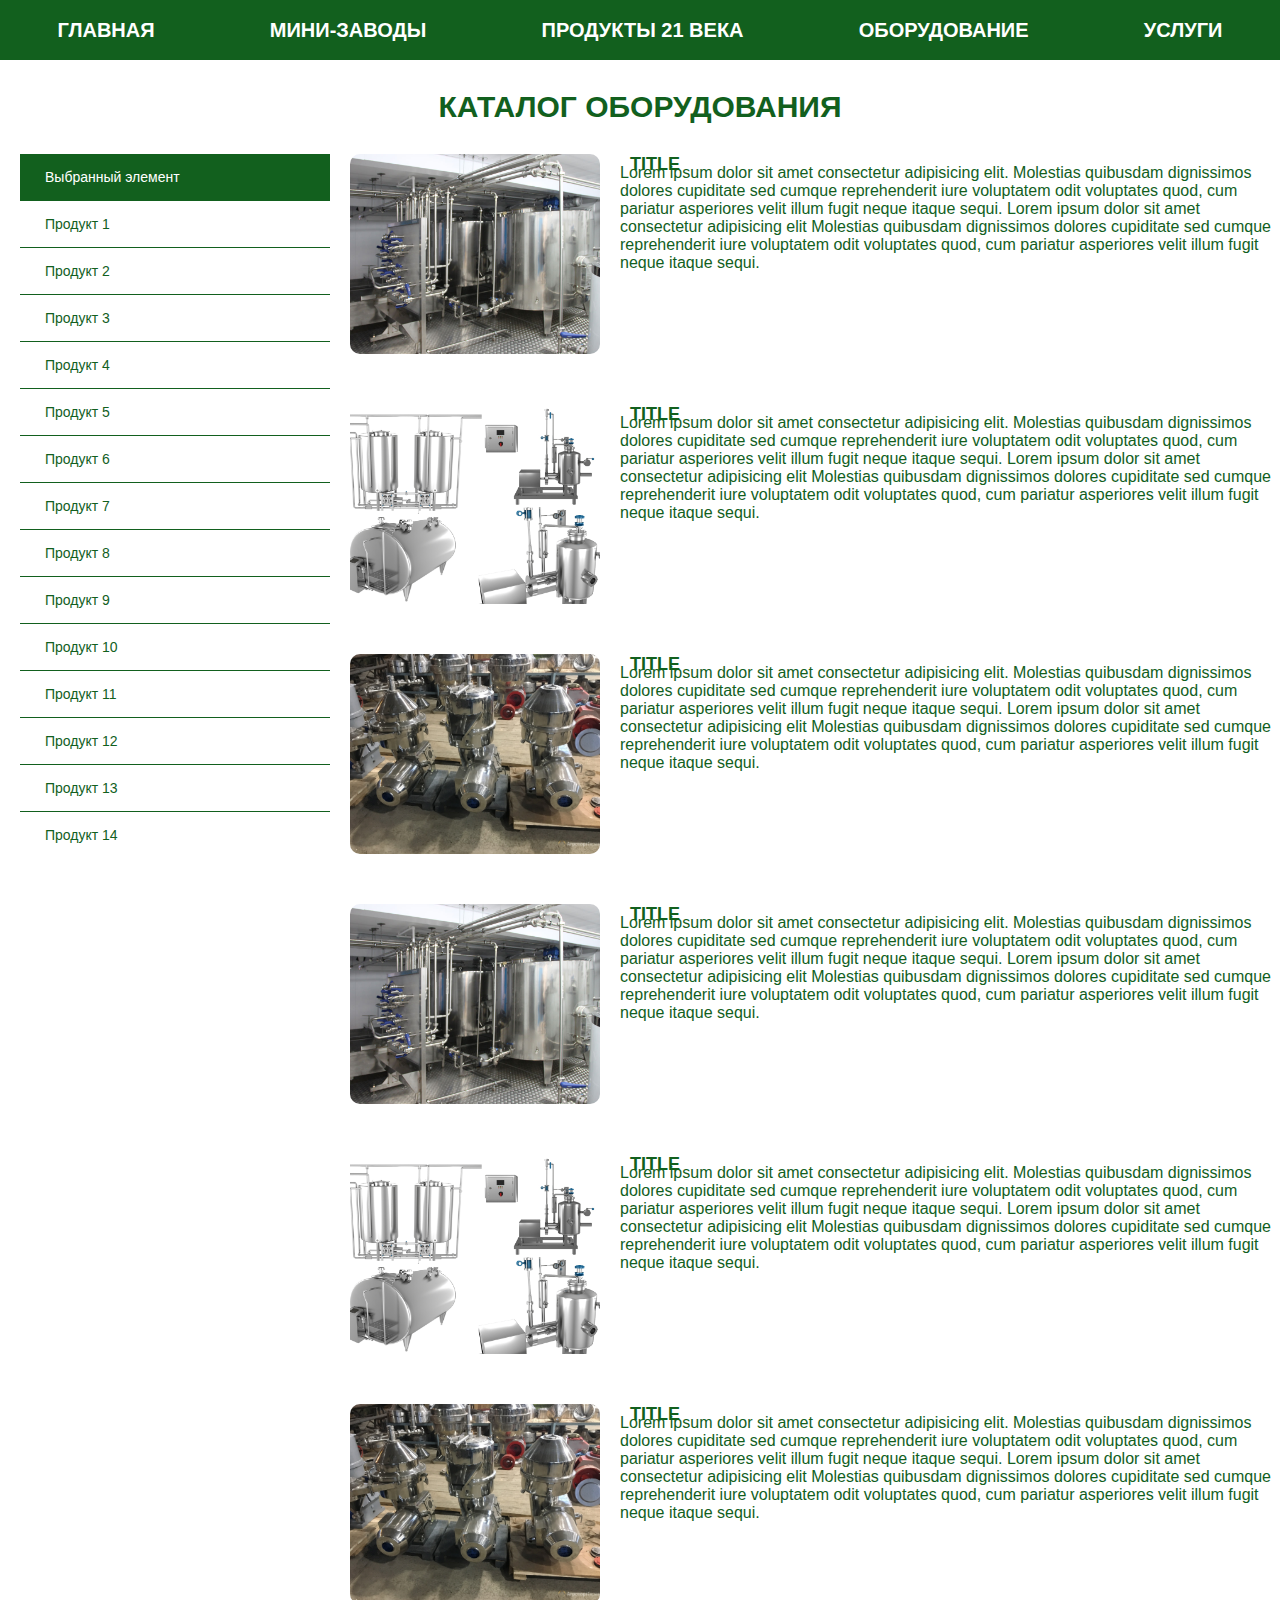
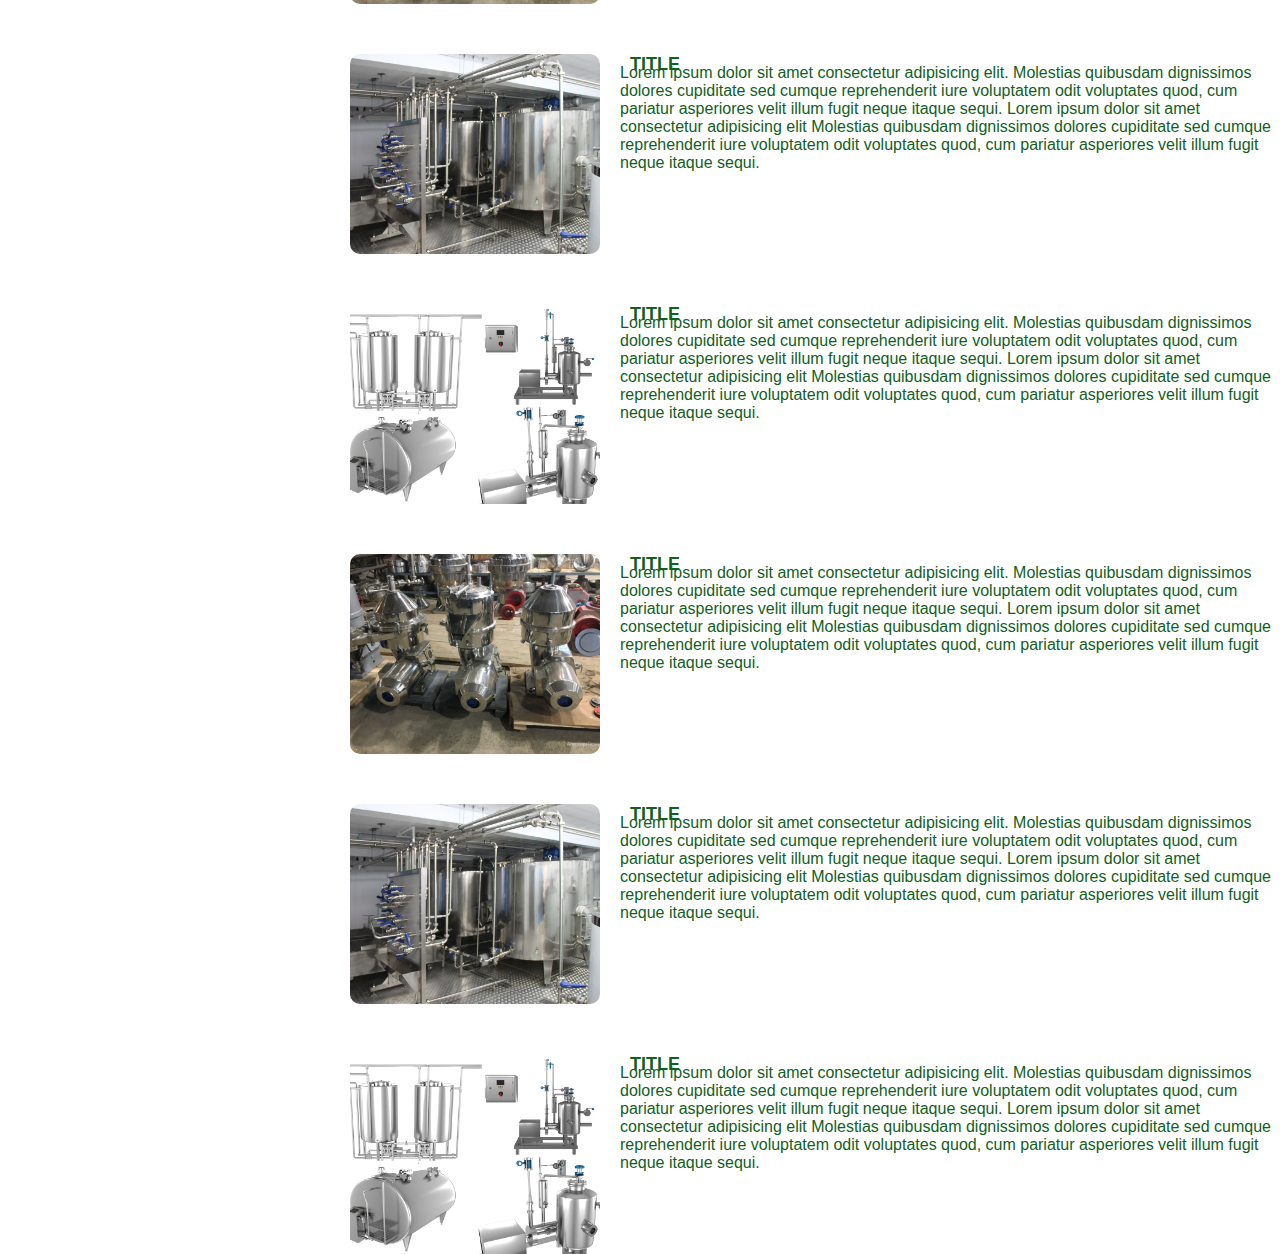
==== commit d2a864e5: "Change index, equipment and mini-factories-product pages and style.min.css" ====
--- a/equipment.html
+++ b/equipment.html
@@ -22,147 +22,48 @@
         </div>
         <div class="catalog__items items-catalog"><a class="items-catalog__item" href="equipment-product.html">
                 <div class="items-catalog__pane"><img class="items-catalog__image" src="images/oborudovanie/1.jpg" alt="Image"></div>
-                <div class="items-catalog__body"><span class="items-catalog__title text--lg text--bold text--upper">Title</span>
-                  <p class="items-catalog__description text--md">
-                    Lorem ipsum dolor sit amet consectetur adipisicing elit. Molestias
-                    quibusdam dignissimos dolores cupiditate sed cumque reprehenderit 
-                    iure voluptatem odit voluptates quod, cum pariatur asperiores velit
-                    illum fugit neque itaque sequi.
-                    Lorem ipsum dolor sit amet consectetur adipisicing elit. Molestias
-                    quibusdam dignissimos dolores cupiditate sed cumque reprehenderit 
-                    iure voluptatem odit voluptates quod, cum pariatur asperiores velit
-                    illum fugit neque itaque sequi.
-                  </p><span class="items-catalog__btn text--md">Read more</span>
+                <div class="items-catalog__body editor"><span class="items-catalog__title text--lg text--bold text--upper">Title</span>
+                  <p>Lorem ipsum dolor sit amet consectetur adipisicing elit. Molestias quibusdam dignissimos dolores cupiditate sed cumque reprehenderit iure voluptatem odit voluptates quod, cum pariatur asperiores velit illum fugit neque itaque sequi. Lorem ipsum dolor sit amet consectetur adipisicing elit Molestias quibusdam dignissimos dolores cupiditate sed cumque reprehenderit iure voluptatem odit voluptates quod, cum pariatur asperiores velit illum fugit neque itaque sequi.</p>
                 </div></a><a class="items-catalog__item" href="equipment-product.html">
                 <div class="items-catalog__pane"><img class="items-catalog__image" src="images/oborudovanie/2.jpg" alt="Image"></div>
-                <div class="items-catalog__body"><span class="items-catalog__title text--lg text--bold text--upper">Title</span>
-                  <p class="items-catalog__description text--md">
-                    Lorem ipsum dolor sit amet consectetur adipisicing elit. Molestias
-                    quibusdam dignissimos dolores cupiditate sed cumque reprehenderit 
-                    iure voluptatem odit voluptates quod, cum pariatur asperiores velit
-                    illum fugit neque itaque sequi.
-                    Lorem ipsum dolor sit amet consectetur adipisicing elit. Molestias
-                    quibusdam dignissimos dolores cupiditate sed cumque reprehenderit 
-                    iure voluptatem odit voluptates quod, cum pariatur asperiores velit
-                    illum fugit neque itaque sequi.
-                  </p><span class="items-catalog__btn text--md">Read more</span>
+                <div class="items-catalog__body editor"><span class="items-catalog__title text--lg text--bold text--upper">Title</span>
+                  <p>Lorem ipsum dolor sit amet consectetur adipisicing elit. Molestias quibusdam dignissimos dolores cupiditate sed cumque reprehenderit iure voluptatem odit voluptates quod, cum pariatur asperiores velit illum fugit neque itaque sequi. Lorem ipsum dolor sit amet consectetur adipisicing elit Molestias quibusdam dignissimos dolores cupiditate sed cumque reprehenderit iure voluptatem odit voluptates quod, cum pariatur asperiores velit illum fugit neque itaque sequi.</p>
                 </div></a><a class="items-catalog__item" href="equipment-product.html">
                 <div class="items-catalog__pane"><img class="items-catalog__image" src="images/oborudovanie/3.jpeg" alt="Image"></div>
-                <div class="items-catalog__body"><span class="items-catalog__title text--lg text--bold text--upper">Title</span>
-                  <p class="items-catalog__description text--md">
-                    Lorem ipsum dolor sit amet consectetur adipisicing elit. Molestias
-                    quibusdam dignissimos dolores cupiditate sed cumque reprehenderit 
-                    iure voluptatem odit voluptates quod, cum pariatur asperiores velit
-                    illum fugit neque itaque sequi.
-                    Lorem ipsum dolor sit amet consectetur adipisicing elit. Molestias
-                    quibusdam dignissimos dolores cupiditate sed cumque reprehenderit 
-                    iure voluptatem odit voluptates quod, cum pariatur asperiores velit
-                    illum fugit neque itaque sequi.
-                  </p><span class="items-catalog__btn text--md">Read more</span>
+                <div class="items-catalog__body editor"><span class="items-catalog__title text--lg text--bold text--upper">Title</span>
+                  <p>Lorem ipsum dolor sit amet consectetur adipisicing elit. Molestias quibusdam dignissimos dolores cupiditate sed cumque reprehenderit iure voluptatem odit voluptates quod, cum pariatur asperiores velit illum fugit neque itaque sequi. Lorem ipsum dolor sit amet consectetur adipisicing elit Molestias quibusdam dignissimos dolores cupiditate sed cumque reprehenderit iure voluptatem odit voluptates quod, cum pariatur asperiores velit illum fugit neque itaque sequi.</p>
                 </div></a><a class="items-catalog__item" href="equipment-product.html">
                 <div class="items-catalog__pane"><img class="items-catalog__image" src="images/oborudovanie/1.jpg" alt="Image"></div>
-                <div class="items-catalog__body"><span class="items-catalog__title text--lg text--bold text--upper">Title</span>
-                  <p class="items-catalog__description text--md">
-                    Lorem ipsum dolor sit amet consectetur adipisicing elit. Molestias
-                    quibusdam dignissimos dolores cupiditate sed cumque reprehenderit 
-                    iure voluptatem odit voluptates quod, cum pariatur asperiores velit
-                    illum fugit neque itaque sequi.
-                    Lorem ipsum dolor sit amet consectetur adipisicing elit. Molestias
-                    quibusdam dignissimos dolores cupiditate sed cumque reprehenderit 
-                    iure voluptatem odit voluptates quod, cum pariatur asperiores velit
-                    illum fugit neque itaque sequi.
-                  </p><span class="items-catalog__btn text--md">Read more</span>
+                <div class="items-catalog__body editor"><span class="items-catalog__title text--lg text--bold text--upper">Title</span>
+                  <p>Lorem ipsum dolor sit amet consectetur adipisicing elit. Molestias quibusdam dignissimos dolores cupiditate sed cumque reprehenderit iure voluptatem odit voluptates quod, cum pariatur asperiores velit illum fugit neque itaque sequi. Lorem ipsum dolor sit amet consectetur adipisicing elit Molestias quibusdam dignissimos dolores cupiditate sed cumque reprehenderit iure voluptatem odit voluptates quod, cum pariatur asperiores velit illum fugit neque itaque sequi.</p>
                 </div></a><a class="items-catalog__item" href="equipment-product.html">
                 <div class="items-catalog__pane"><img class="items-catalog__image" src="images/oborudovanie/2.jpg" alt="Image"></div>
-                <div class="items-catalog__body"><span class="items-catalog__title text--lg text--bold text--upper">Title</span>
-                  <p class="items-catalog__description text--md">
-                    Lorem ipsum dolor sit amet consectetur adipisicing elit. Molestias
-                    quibusdam dignissimos dolores cupiditate sed cumque reprehenderit 
-                    iure voluptatem odit voluptates quod, cum pariatur asperiores velit
-                    illum fugit neque itaque sequi.
-                    Lorem ipsum dolor sit amet consectetur adipisicing elit. Molestias
-                    quibusdam dignissimos dolores cupiditate sed cumque reprehenderit 
-                    iure voluptatem odit voluptates quod, cum pariatur asperiores velit
-                    illum fugit neque itaque sequi.
-                  </p><span class="items-catalog__btn text--md">Read more</span>
+                <div class="items-catalog__body editor"><span class="items-catalog__title text--lg text--bold text--upper">Title</span>
+                  <p>Lorem ipsum dolor sit amet consectetur adipisicing elit. Molestias quibusdam dignissimos dolores cupiditate sed cumque reprehenderit iure voluptatem odit voluptates quod, cum pariatur asperiores velit illum fugit neque itaque sequi. Lorem ipsum dolor sit amet consectetur adipisicing elit Molestias quibusdam dignissimos dolores cupiditate sed cumque reprehenderit iure voluptatem odit voluptates quod, cum pariatur asperiores velit illum fugit neque itaque sequi.</p>
                 </div></a><a class="items-catalog__item" href="equipment-product.html">
                 <div class="items-catalog__pane"><img class="items-catalog__image" src="images/oborudovanie/3.jpeg" alt="Image"></div>
-                <div class="items-catalog__body"><span class="items-catalog__title text--lg text--bold text--upper">Title</span>
-                  <p class="items-catalog__description text--md">
-                    Lorem ipsum dolor sit amet consectetur adipisicing elit. Molestias
-                    quibusdam dignissimos dolores cupiditate sed cumque reprehenderit 
-                    iure voluptatem odit voluptates quod, cum pariatur asperiores velit
-                    illum fugit neque itaque sequi.
-                    Lorem ipsum dolor sit amet consectetur adipisicing elit. Molestias
-                    quibusdam dignissimos dolores cupiditate sed cumque reprehenderit 
-                    iure voluptatem odit voluptates quod, cum pariatur asperiores velit
-                    illum fugit neque itaque sequi.
-                  </p><span class="items-catalog__btn text--md">Read more</span>
+                <div class="items-catalog__body editor"><span class="items-catalog__title text--lg text--bold text--upper">Title</span>
+                  <p>Lorem ipsum dolor sit amet consectetur adipisicing elit. Molestias quibusdam dignissimos dolores cupiditate sed cumque reprehenderit iure voluptatem odit voluptates quod, cum pariatur asperiores velit illum fugit neque itaque sequi. Lorem ipsum dolor sit amet consectetur adipisicing elit Molestias quibusdam dignissimos dolores cupiditate sed cumque reprehenderit iure voluptatem odit voluptates quod, cum pariatur asperiores velit illum fugit neque itaque sequi.</p>
                 </div></a><a class="items-catalog__item" href="equipment-product.html">
                 <div class="items-catalog__pane"><img class="items-catalog__image" src="images/oborudovanie/1.jpg" alt="Image"></div>
-                <div class="items-catalog__body"><span class="items-catalog__title text--lg text--bold text--upper">Title</span>
-                  <p class="items-catalog__description text--md">
-                    Lorem ipsum dolor sit amet consectetur adipisicing elit. Molestias
-                    quibusdam dignissimos dolores cupiditate sed cumque reprehenderit 
-                    iure voluptatem odit voluptates quod, cum pariatur asperiores velit
-                    illum fugit neque itaque sequi.
-                    Lorem ipsum dolor sit amet consectetur adipisicing elit. Molestias
-                    quibusdam dignissimos dolores cupiditate sed cumque reprehenderit 
-                    iure voluptatem odit voluptates quod, cum pariatur asperiores velit
-                    illum fugit neque itaque sequi.
-                  </p><span class="items-catalog__btn text--md">Read more</span>
+                <div class="items-catalog__body editor"><span class="items-catalog__title text--lg text--bold text--upper">Title</span>
+                  <p>Lorem ipsum dolor sit amet consectetur adipisicing elit. Molestias quibusdam dignissimos dolores cupiditate sed cumque reprehenderit iure voluptatem odit voluptates quod, cum pariatur asperiores velit illum fugit neque itaque sequi. Lorem ipsum dolor sit amet consectetur adipisicing elit Molestias quibusdam dignissimos dolores cupiditate sed cumque reprehenderit iure voluptatem odit voluptates quod, cum pariatur asperiores velit illum fugit neque itaque sequi.</p>
                 </div></a><a class="items-catalog__item" href="equipment-product.html">
                 <div class="items-catalog__pane"><img class="items-catalog__image" src="images/oborudovanie/2.jpg" alt="Image"></div>
-                <div class="items-catalog__body"><span class="items-catalog__title text--lg text--bold text--upper">Title</span>
-                  <p class="items-catalog__description text--md">
-                    Lorem ipsum dolor sit amet consectetur adipisicing elit. Molestias
-                    quibusdam dignissimos dolores cupiditate sed cumque reprehenderit 
-                    iure voluptatem odit voluptates quod, cum pariatur asperiores velit
-                    illum fugit neque itaque sequi.
-                    Lorem ipsum dolor sit amet consectetur adipisicing elit. Molestias
-                    quibusdam dignissimos dolores cupiditate sed cumque reprehenderit 
-                    iure voluptatem odit voluptates quod, cum pariatur asperiores velit
-                    illum fugit neque itaque sequi.
-                  </p><span class="items-catalog__btn text--md">Read more</span>
+                <div class="items-catalog__body editor"><span class="items-catalog__title text--lg text--bold text--upper">Title</span>
+                  <p>Lorem ipsum dolor sit amet consectetur adipisicing elit. Molestias quibusdam dignissimos dolores cupiditate sed cumque reprehenderit iure voluptatem odit voluptates quod, cum pariatur asperiores velit illum fugit neque itaque sequi. Lorem ipsum dolor sit amet consectetur adipisicing elit Molestias quibusdam dignissimos dolores cupiditate sed cumque reprehenderit iure voluptatem odit voluptates quod, cum pariatur asperiores velit illum fugit neque itaque sequi.</p>
                 </div></a><a class="items-catalog__item" href="equipment-product.html">
                 <div class="items-catalog__pane"><img class="items-catalog__image" src="images/oborudovanie/3.jpeg" alt="Image"></div>
-                <div class="items-catalog__body"><span class="items-catalog__title text--lg text--bold text--upper">Title</span>
-                  <p class="items-catalog__description text--md">
-                    Lorem ipsum dolor sit amet consectetur adipisicing elit. Molestias
-                    quibusdam dignissimos dolores cupiditate sed cumque reprehenderit 
-                    iure voluptatem odit voluptates quod, cum pariatur asperiores velit
-                    illum fugit neque itaque sequi.
-                    Lorem ipsum dolor sit amet consectetur adipisicing elit. Molestias
-                    quibusdam dignissimos dolores cupiditate sed cumque reprehenderit 
-                    iure voluptatem odit voluptates quod, cum pariatur asperiores velit
-                    illum fugit neque itaque sequi.
-                  </p><span class="items-catalog__btn text--md">Read more</span>
+                <div class="items-catalog__body editor"><span class="items-catalog__title text--lg text--bold text--upper">Title</span>
+                  <p>Lorem ipsum dolor sit amet consectetur adipisicing elit. Molestias quibusdam dignissimos dolores cupiditate sed cumque reprehenderit iure voluptatem odit voluptates quod, cum pariatur asperiores velit illum fugit neque itaque sequi. Lorem ipsum dolor sit amet consectetur adipisicing elit Molestias quibusdam dignissimos dolores cupiditate sed cumque reprehenderit iure voluptatem odit voluptates quod, cum pariatur asperiores velit illum fugit neque itaque sequi.</p>
                 </div></a><a class="items-catalog__item" href="equipment-product.html">
                 <div class="items-catalog__pane"><img class="items-catalog__image" src="images/oborudovanie/1.jpg" alt="Image"></div>
-                <div class="items-catalog__body"><span class="items-catalog__title text--lg text--bold text--upper">Title</span>
-                  <p class="items-catalog__description text--md">
-                    Lorem ipsum dolor sit amet consectetur adipisicing elit. Molestias
-                    quibusdam dignissimos dolores cupiditate sed cumque reprehenderit 
-                    iure voluptatem odit voluptates quod, cum pariatur asperiores velit
-                    illum fugit neque itaque sequi.
-                    Lorem ipsum dolor sit amet consectetur adipisicing elit. Molestias
-                    quibusdam dignissimos dolores cupiditate sed cumque reprehenderit 
-                    iure voluptatem odit voluptates quod, cum pariatur asperiores velit
-                    illum fugit neque itaque sequi.
-                  </p><span class="items-catalog__btn text--md">Read more</span>
+                <div class="items-catalog__body editor"><span class="items-catalog__title text--lg text--bold text--upper">Title</span>
+                  <p>Lorem ipsum dolor sit amet consectetur adipisicing elit. Molestias quibusdam dignissimos dolores cupiditate sed cumque reprehenderit iure voluptatem odit voluptates quod, cum pariatur asperiores velit illum fugit neque itaque sequi. Lorem ipsum dolor sit amet consectetur adipisicing elit Molestias quibusdam dignissimos dolores cupiditate sed cumque reprehenderit iure voluptatem odit voluptates quod, cum pariatur asperiores velit illum fugit neque itaque sequi.</p>
                 </div></a><a class="items-catalog__item" href="equipment-product.html">
                 <div class="items-catalog__pane"><img class="items-catalog__image" src="images/oborudovanie/2.jpg" alt="Image"></div>
-                <div class="items-catalog__body"><span class="items-catalog__title text--lg text--bold text--upper">Title</span>
-                  <p class="items-catalog__description text--md">
-                    Lorem ipsum dolor sit amet consectetur adipisicing elit. Molestias
-                    quibusdam dignissimos dolores cupiditate sed cumque reprehenderit 
-                    iure voluptatem odit voluptates quod, cum pariatur asperiores velit
-                    illum fugit neque itaque sequi.
-                    Lorem ipsum dolor sit amet consectetur adipisicing elit. Molestias
-                    quibusdam dignissimos dolores cupiditate sed cumque reprehenderit 
-                    iure voluptatem odit voluptates quod, cum pariatur asperiores velit
-                    illum fugit neque itaque sequi.
-                  </p><span class="items-catalog__btn text--md">Read more</span>
+                <div class="items-catalog__body editor"><span class="items-catalog__title text--lg text--bold text--upper">Title</span>
+                  <p>Lorem ipsum dolor sit amet consectetur adipisicing elit. Molestias quibusdam dignissimos dolores cupiditate sed cumque reprehenderit iure voluptatem odit voluptates quod, cum pariatur asperiores velit illum fugit neque itaque sequi. Lorem ipsum dolor sit amet consectetur adipisicing elit Molestias quibusdam dignissimos dolores cupiditate sed cumque reprehenderit iure voluptatem odit voluptates quod, cum pariatur asperiores velit illum fugit neque itaque sequi.</p>
                 </div></a>
         </div>
       </div>
--- a/styles/style.min.css
+++ b/styles/style.min.css
@@ -1,3 +1,3 @@
-@font-face{font-family:'Kobzak';src:url(../fonts/Kobzak.otf)}.burger{display:none;position:fixed;right:0;top:0;background:#12601e;width:75px;height:75px;border-radius:0 0 0 50%;opacity:0.7;z-index:10;cursor:pointer}.burger__btn{border:none;position:absolute;width:30px;height:3px;background:#fff;top:calc(50% - 1.5px);left:calc(50% - 15px)}.burger__btn::after,.burger__btn::before{content:'';position:absolute;width:30px;height:3px;background:#fff;top:-8px;left:0}.burger__btn::before{top:8px}@media (max-width: 1020px) and (min-width: 1px){.burger{display:-webkit-box;display:-ms-flexbox;display:flex}}.nav{background:#12601e;display:-webkit-box;display:-ms-flexbox;display:flex;-webkit-box-orient:horizontal;-webkit-box-direction:normal;-ms-flex-direction:row;flex-direction:row;-ms-flex-pack:distribute;justify-content:space-around;-webkit-box-align:center;-ms-flex-align:center;align-items:center;z-index:1}.nav__link{color:#fff;height:100%;padding:0 20px;-webkit-transition:0.5s;-o-transition:0.5s;transition:0.5s;overflow:hidden;display:-webkit-box;display:-ms-flexbox;display:flex;-webkit-box-align:center;-ms-flex-align:center;align-items:center;position:relative;z-index:1}.nav__link:hover{color:#000}.nav__link::after{content:'';position:absolute;top:0;left:0;right:0;height:0;background:rgba(204,204,204,0.501961);-webkit-transition:0.5s;-o-transition:0.5s;transition:0.5s;border-radius:0 0 20px 20px;z-index:-1}.nav__link:hover::after{height:130%}@media screen and (min-width: 1440px){.nav__link{padding:0 40px}}@media (max-width: xl) and (min-width: 1px){.nav__link{padding:0 40px}}.nav__fixed{position:fixed;top:0;left:0;right:0;height:60px;z-index:10}@media screen and (min-width: 1440px){.nav{-webkit-box-pack:space-evenly;-ms-flex-pack:space-evenly;justify-content:space-evenly}}@media (max-width: xl) and (min-width: 1px){.nav{-webkit-box-pack:space-evenly;-ms-flex-pack:space-evenly;justify-content:space-evenly}}@media (max-width: 1020px) and (min-width: 1px){.nav{-webkit-box-orient:vertical;-webkit-box-direction:normal;-ms-flex-direction:column;flex-direction:column;height:100%;padding:10px 20px;position:fixed;top:0;-webkit-transition:0.5s;-o-transition:0.5s;transition:0.5s;-webkit-transform:translateX(100%);-ms-transform:translateX(100%);transform:translateX(100%)}.nav__link:hover{background:#fff}.nav__link::after,.nav__link::before{display:none}}.catalog{display:-webkit-box;display:-ms-flexbox;display:flex;-webkit-box-orient:horizontal;-webkit-box-direction:normal;-ms-flex-direction:row;flex-direction:row;-webkit-box-pack:start;-ms-flex-pack:start;justify-content:start;-webkit-box-align:start;-ms-flex-align:start;align-items:start;width:100%;margin:auto}.catalog__menu{margin:0 20px;-webkit-box-flex:1;-ms-flex:1;flex:1}@media (max-width: 1024px) and (min-width: 1px){.catalog__menu{margin:0}}.catalog__items{-webkit-box-flex:3;-ms-flex:3;flex:3}.catalog__product{-webkit-box-flex:3;-ms-flex:3;flex:3}.catalog .menu-catalog{width:100%;height:100%}.catalog .menu-catalog__links{display:grid;grid-template-columns:1fr;grid-template-rows:1fr;grid-gap:0;width:100%;height:100%}@media (max-width: 1024px) and (min-width: 1px){.catalog .menu-catalog__links{overflow-y:scroll}}.catalog .menu-catalog__link{width:100%;height:100%;padding:15px 25px;border-bottom:1px solid #12601e;position:relative;overflow:hidden}@media (max-width: 1024px) and (min-width: 1px){.catalog .menu-catalog__link{overflow:visible}}.catalog .menu-catalog__link:hover{-webkit-transition:0.5s;-o-transition:0.5s;transition:0.5s;color:#fff;cursor:pointer}.catalog .menu-catalog__link:last-child{border-bottom:none}.catalog .menu-catalog__link::before{content:'';position:absolute;top:0;left:0;width:100%;height:100%;background:#12601e;-webkit-transition:0.5s;-o-transition:0.5s;transition:0.5s;-webkit-transform:translateX(-100%);-ms-transform:translateX(-100%);transform:translateX(-100%);z-index:-1}.catalog .menu-catalog__link:hover::before{-webkit-transform:translateX(0);-ms-transform:translateX(0);transform:translateX(0);color:#fff}.catalog .menu-catalog__link--active{background:#12601e;color:#fff}.catalog .menu-catalog__btn{display:none;position:absolute;right:-75px;top:0;width:75px;height:75px;border:none;background:#12601e;border-radius:0 0 50% 0;opacity:0.7;cursor:pointer}@media (max-width: 1024px) and (min-width: 1px){.catalog .menu-catalog__btn{display:block}}.catalog .menu-catalog__arrow{height:50%}@media (max-width: 1024px) and (min-width: 1px){.catalog .menu-catalog{position:absolute;background:#fff;border:1px solid #12601e;left:0;top:0;width:300px;max-width:300px;height:100vh;max-height:700px;color:#fff;z-index:1;-webkit-transform:translateX(-100%);-ms-transform:translateX(-100%);transform:translateX(-100%);-webkit-transition:0.5s;-o-transition:0.5s;transition:0.5s}}.catalog .items-catalog{display:grid;grid-template-columns:1fr;grid-template-rows:1fr;grid-gap:50px;height:100%;width:100%}@media (max-width: 768px) and (min-width: 1px){.catalog .items-catalog{display:grid;grid-template-columns:1fr;grid-template-rows:1fr;grid-gap:30px}}.catalog .items-catalog__item{display:grid;grid-template-columns:1fr auto;grid-template-rows:1fr;grid-gap:20px}@media (max-width: 768px) and (min-width: 1px){.catalog .items-catalog__item{display:grid;grid-template-columns:1fr;grid-template-rows:1fr auto;grid-gap:30px}}.catalog .items-catalog__pane{overflow:hidden;width:250px;height:200px;border-radius:10px;display:-webkit-box;display:-ms-flexbox;display:flex;-webkit-box-orient:horizontal;-webkit-box-direction:normal;-ms-flex-direction:row;flex-direction:row;-webkit-box-pack:center;-ms-flex-pack:center;justify-content:center;-webkit-box-align:center;-ms-flex-align:center;align-items:center}@media (max-width: 1024px) and (min-width: 1px){.catalog .items-catalog__pane{width:200px;height:150px}}@media (max-width: 768px) and (min-width: 1px){.catalog .items-catalog__pane{width:100%}}.catalog .items-catalog__body{display:grid;grid-template-columns:100%;grid-template-rows:1fr;grid-gap:0;height:100%;position:relative}.catalog .items-catalog__image{height:100%}@media (max-width: 1024px) and (min-width: 1px){.catalog .items-catalog__image{width:200px;height:150px;border-radius:20px}}.catalog .items-catalog__title{position:absolute;top:0;padding-left:10px;width:100%}@media (max-width: 768px) and (min-width: 1px){.catalog .items-catalog__title{font-size:1.6rem;padding-left:50px}}.catalog .items-catalog__description{padding:30px 0}@media (max-width: 768px) and (min-width: 1px){.catalog .items-catalog__description{font-size:1.4rem;padding:30px}}.catalog .items-catalog__btn{position:absolute;bottom:0;display:none;-webkit-box-align:center;-ms-flex-align:center;align-items:center;padding-left:10px;width:100%;height:50px;background:-webkit-gradient(linear, left top, left bottom, from(transparent), color-stop(#fff), color-stop(#fff), color-stop(#fff), to(#fff));background:-o-linear-gradient(transparent, #fff, #fff, #fff, #fff);background:linear-gradient(transparent, #fff, #fff, #fff, #fff)}.catalog .product-catalog{display:-webkit-box;display:-ms-flexbox;display:flex;-webkit-box-orient:vertical;-webkit-box-direction:normal;-ms-flex-direction:column;flex-direction:column;-webkit-box-pack:start;-ms-flex-pack:start;justify-content:start;-webkit-box-align:start;-ms-flex-align:start;align-items:start;width:90%}.catalog .product-catalog__wrapper{padding:15px}.catalog .product-catalog__image{width:600px}@media (max-width: 1024px) and (min-width: 1px){.catalog .product-catalog__image{width:100%}}.catalog .product-catalog__title{padding:20px;width:100%}.catalog .product-catalog__tabs{width:100%}.tabs{border:1px solid #e0e0e0;display:grid;grid-template-columns:20% 80%}.tabs__nav{display:-webkit-box;display:-ms-flexbox;display:flex;-webkit-box-orient:vertical;-webkit-box-direction:normal;-ms-flex-direction:column;flex-direction:column;-webkit-box-pack:start;-ms-flex-pack:start;justify-content:start;-webkit-box-align:start;-ms-flex-align:start;align-items:start}@media (max-width: 1024px) and (min-width: 1px){.tabs__nav{-webkit-box-orient:horizontal;-webkit-box-direction:normal;-ms-flex-direction:row;flex-direction:row}}.tabs__link{padding:10px 15px;width:100%;cursor:pointer}.tabs__link--active{background:#12601e;color:#fff}.tabs__pane{display:none;padding:15px;min-height:300px}.tabs__pane--show{display:-webkit-box;display:-ms-flexbox;display:flex}@media (max-width: 1024px) and (min-width: 1px){.tabs{grid-template-columns:100%;grid-template-rows:30px auto}}.button-up{position:fixed;display:none;-webkit-box-orient:vertical;-webkit-box-direction:normal;-ms-flex-direction:column;flex-direction:column;-webkit-box-pack:center;-ms-flex-pack:center;justify-content:center;-webkit-box-align:center;-ms-flex-align:center;align-items:center;bottom:0;right:0;width:75px;height:75px;background:#12601e;opacity:.7;border-radius:50% 0 0 0;padding:10px;padding-top:20px;color:white;font-size:1.4rem;text-align:center;z-index:10}.button-up i{font-size:25px;color:#ffffff}.carousel{width:1185px;display:-webkit-box;display:-ms-flexbox;display:flex;-webkit-box-orient:horizontal;-webkit-box-direction:normal;-ms-flex-direction:row;flex-direction:row;-webkit-box-pack:start;-ms-flex-pack:start;justify-content:start;-webkit-box-align:center;-ms-flex-align:center;align-items:center;overflow:hidden;position:relative;z-index:1}.carousel__item{-webkit-box-flex:0;-ms-flex:0 0 auto;flex:0 0 auto;width:375px;height:275px;background:#333;margin:0 10px;display:-webkit-box;display:-ms-flexbox;display:flex;-webkit-box-orient:horizontal;-webkit-box-direction:normal;-ms-flex-direction:row;flex-direction:row;-webkit-box-pack:center;-ms-flex-pack:center;justify-content:center;-webkit-box-align:center;-ms-flex-align:center;align-items:center;z-index:5;-webkit-transition:0.5s;-o-transition:0.5s;transition:0.5s;font-size:2rem;position:relative}@media (max-width: 425px) and (min-width: 1px){.carousel__item{width:280px;height:200px}}.carousel__image{width:100%;height:100%}.carousel__title{position:absolute;bottom:40px;width:80%;color:#0d3616;background:-webkit-gradient(linear, left top, right top, from(transparent), color-stop(#fff), color-stop(#fff), to(transparent));background:-o-linear-gradient(left, transparent, #fff, #fff, transparent);background:linear-gradient(90deg, transparent, #fff, #fff, transparent);padding:10px 30px}@media (max-width: 1023px) and (min-width: 768px){.carousel{width:790px}}@media (max-width: md) and (min-width: 1px){.carousel{width:790px}}@media (max-width: 768px) and (min-width: 1px){.carousel{width:395px}}@media (max-width: 425px) and (min-width: 1px){.carousel{width:300px}}.carousel .btn{position:absolute;display:-webkit-box;display:-ms-flexbox;display:flex;-webkit-box-orient:horizontal;-webkit-box-direction:normal;-ms-flex-direction:row;flex-direction:row;-webkit-box-pack:center;-ms-flex-pack:center;justify-content:center;-webkit-box-align:center;-ms-flex-align:center;align-items:center;background:#12601e;border:none;border-radius:50%;width:50px;height:50px;z-index:10;opacity:0.6;top:calc(50% - 25px);outline:none;cursor:pointer}.carousel .btn:hover{opacity:0.8}.carousel .btn__left{left:25px}.carousel .btn__right{right:25px}.carousel .btn i{font-size:4rem;color:white}.page-home{background:#e9e9e9}@media screen and (min-width: 1440px){.page-home__wrapper{width:1024px;margin:auto}}@media (max-width: xl) and (min-width: 1px){.page-home__wrapper{width:1024px;margin:auto}}.page-home__title{margin:50px 0}.page-home .intro{background-size:cover;background-image:url("../images/bgIndex.jpg");height:100vh;min-height:600px;max-height:1300px;background-position:0 50%;position:relative}.page-home .intro__inner{padding-top:20px;padding-left:40px}@media screen and (min-width: 1440px){.page-home .intro__inner{width:1440px;margin:auto;padding-top:20px}}@media (max-width: xl) and (min-width: 1px){.page-home .intro__inner{width:1440px;margin:auto;padding-top:20px}}.page-home .intro__title{margin:15px 0}.page-home .intro__subtitle{font-size:1.5rem}@media (max-width: 768px) and (min-width: 1px){.page-home .intro__subtitle{font-size:1.4rem}}.page-home .intro__short-info{position:absolute;top:50%}@media (max-height: 767px) and (min-height: 425px){.page-home .intro__short-info{top:350px}}@media (max-height: sm-1px) and (min-height: 1px){.page-home .intro__short-info{top:350px}}@media (max-height: 424px) and (min-height: 320px){.page-home .intro__short-info{top:350px}}@media (max-height: xs-1px) and (min-height: 1px){.page-home .intro__short-info{top:350px}}.page-home .intro__nav{position:absolute;bottom:0;left:0;right:0;height:100px}.page-home .intro .short-info__item:first-child{margin-bottom:30px}@media (max-width: 768px) and (min-width: 1px){.page-home .intro .short-info__item{font-size:1.6rem}}.page-home .intro .nav{background:#12601e;display:-webkit-box;display:-ms-flexbox;display:flex;-webkit-box-orient:horizontal;-webkit-box-direction:normal;-ms-flex-direction:row;flex-direction:row;-ms-flex-pack:distribute;justify-content:space-around;-webkit-box-align:center;-ms-flex-align:center;align-items:center;z-index:1}.page-home .intro .nav__link{color:#fff;height:100%;padding:0 20px;-webkit-transition:0.5s;-o-transition:0.5s;transition:0.5s;overflow:hidden;display:-webkit-box;display:-ms-flexbox;display:flex;-webkit-box-align:center;-ms-flex-align:center;align-items:center;position:relative;z-index:1}.page-home .intro .nav__link:hover{color:#000}.page-home .intro .nav__link::after{content:'';position:absolute;top:0;left:0;right:0;height:0;background:rgba(204,204,204,0.501961);-webkit-transition:0.5s;-o-transition:0.5s;transition:0.5s;border-radius:0 0 20px 20px;z-index:-1}.page-home .intro .nav__link:hover::after{height:130%}@media screen and (min-width: 1440px){.page-home .intro .nav__link{padding:0 40px}}@media (max-width: xl) and (min-width: 1px){.page-home .intro .nav__link{padding:0 40px}}.page-home .intro .nav__fixed{position:fixed;top:0;left:0;right:0;height:60px;z-index:10}@media screen and (min-width: 1440px){.page-home .intro .nav{-webkit-box-pack:space-evenly;-ms-flex-pack:space-evenly;justify-content:space-evenly}}@media (max-width: xl) and (min-width: 1px){.page-home .intro .nav{-webkit-box-pack:space-evenly;-ms-flex-pack:space-evenly;justify-content:space-evenly}}@media (max-width: 1020px) and (min-width: 1px){.page-home .intro .nav{-webkit-box-orient:vertical;-webkit-box-direction:normal;-ms-flex-direction:column;flex-direction:column;height:100%;padding:10px 20px;position:fixed;top:0;-webkit-transition:0.5s;-o-transition:0.5s;transition:0.5s;-webkit-transform:translateX(100%);-ms-transform:translateX(100%);transform:translateX(100%)}.page-home .intro .nav__link:hover{background:#fff}.page-home .intro .nav__link::after,.page-home .intro .nav__link::before{display:none}}.page-home .company__header{margin:30px 0}.page-home .company__info{width:80%;margin:auto}@media (max-width: 768px) and (min-width: 1px){.page-home .company__info{width:90%;margin:auto}}.page-home .company__item{margin-bottom:20px;color:#0d3616}.page-home .company__links{width:80%;margin:auto}.page-home .company__links--hidden{width:80%;margin:auto;-webkit-transform:scaleY(0);-ms-transform:scaleY(0);transform:scaleY(0);-webkit-transform-origin:top center;-ms-transform-origin:top center;transform-origin:top center;height:0;-webkit-transition:0.5s;-o-transition:0.5s;transition:0.5s;overflow:hidden;margin-bottom:30px}.page-home .company__links--hidden .company-links__wrapper{border:3px solid #12601e;border-radius:20px;padding:20px;margin:20px 0}.page-home .company__links--hidden .company-links__wrapper:last-child{margin:0 0}.page-home .company__links--hidden .company-links__link{width:100%}.page-home .company__links .company-links__wrapper{border:3px solid #12601e;border-radius:20px;padding:20px;margin:20px 0}.page-home .company__links .company-links__wrapper:last-child{margin:0 0}.page-home .company__links .company-links__link{width:100%}.page-home .company__arrows{text-align:center;display:-webkit-box;display:-ms-flexbox;display:flex;-webkit-box-orient:vertical;-webkit-box-direction:normal;-ms-flex-direction:column;flex-direction:column;-webkit-box-pack:center;-ms-flex-pack:center;justify-content:center;-webkit-box-align:center;-ms-flex-align:center;align-items:center;height:220px;overflow:hidden;position:relative;cursor:pointer}.page-home .company__arrows .arrow{font-size:10rem;position:absolute}.page-home .company__arrows .arrow:nth-child(1){top:0;opacity:0.5}.page-home .company__arrows .arrow:nth-child(2){top:30px;opacity:0.6}.page-home .company__arrows .arrow:nth-child(3){top:60px;opacity:0.7}@media screen and (min-width: 1440px){.page-home .company{width:50%;margin:auto}}@media (max-width: xl) and (min-width: 1px){.page-home .company{width:50%;margin:auto}}@media (max-width: 1439px) and (min-width: 1024px){.page-home .company{width:70%;margin:auto}}@media (max-width: lg) and (min-width: 1px){.page-home .company{width:70%;margin:auto}}@media (max-width: 1023px) and (min-width: 768px){.page-home .company{width:90%;margin:auto}}@media (max-width: md) and (min-width: 1px){.page-home .company{width:90%;margin:auto}}@media (max-width: 768px) and (min-width: 1px){.page-home .company{margin:0 10px}.page-home .company__links{width:90%;margin:auto}.page-home .company__links--hidden{width:90%;margin:auto}}.page-home .our-work{width:90%;margin:auto;margin:50px auto}.page-home .our-work__carousel{margin:30px auto}@media screen and (min-width: 1440px){.page-home .our-work{width:1024px;margin:auto}}@media (max-width: xl) and (min-width: 1px){.page-home .our-work{width:1024px;margin:auto}}@media (max-width: 1439px) and (min-width: 1024px){.page-home .our-work{width:1024px;margin:auto}}@media (max-width: lg) and (min-width: 1px){.page-home .our-work{width:1024px;margin:auto}}.page-home .our-work .achivements{display:grid;grid-template-columns:repeat(4, 1fr);grid-template-rows:1fr;grid-gap:20px}.page-home .our-work .achivements__item{display:-webkit-box;display:-ms-flexbox;display:flex;-webkit-box-orient:vertical;-webkit-box-direction:normal;-ms-flex-direction:column;flex-direction:column;-webkit-box-pack:start;-ms-flex-pack:start;justify-content:start;-webkit-box-align:center;-ms-flex-align:center;align-items:center;position:relative;padding:20px}.page-home .our-work .achivements__icon{font-size:7.2rem;border:3px solid #12601e;border-width:4px;border-radius:50%;width:135px;height:135px;display:-webkit-box;display:-ms-flexbox;display:flex;-webkit-box-pack:center;-ms-flex-pack:center;justify-content:center;-webkit-box-align:center;-ms-flex-align:center;align-items:center;position:relative}.page-home .our-work .achivements__icon img{width:100px;height:100px;display:-webkit-box;display:-ms-flexbox;display:flex}.page-home .our-work .achivements__content{display:-webkit-box;display:-ms-flexbox;display:flex;text-align:center;padding:10px 0;color:#0d3616}.page-home .our-work .achivements .plane>img{position:absolute;left:5px;top:15px}@media (max-width: 900px) and (min-width: 1px){.page-home .our-work .achivements{grid-template-columns:repeat(2, 1fr);grid-template-rows:repeat(2, 1fr);grid-gap:10px}}@media (max-width: 425px) and (min-width: 1px){.page-home .our-work .achivements{grid-template-columns:1fr;grid-template-rows:repeat(4, 1fr);grid-gap:10px}}.page-home .work-plan{margin-top:100px}.page-home .work-plan__steps-work{width:90%;margin:auto}.page-home .work-plan__footer{width:80%;margin:auto}@media screen and (min-width: 1440px){.page-home .work-plan{width:1024px;margin:auto}}@media (max-width: xl) and (min-width: 1px){.page-home .work-plan{width:1024px;margin:auto}}@media (max-width: 1439px) and (min-width: 1024px){.page-home .work-plan{width:1024px;margin:auto}}@media (max-width: lg) and (min-width: 1px){.page-home .work-plan{width:1024px;margin:auto}}.page-home .work-plan .steps-work{display:grid;grid-template-columns:repeat(4, 1fr);grid-template-rows:repeat(2, 1fr)}.page-home .work-plan .steps-work__item{display:-webkit-box;display:-ms-flexbox;display:flex;-webkit-box-orient:vertical;-webkit-box-direction:normal;-ms-flex-direction:column;flex-direction:column;-webkit-box-pack:stretch;-ms-flex-pack:stretch;justify-content:stretch;-webkit-box-align:center;-ms-flex-align:center;align-items:center;margin:20px 0}.page-home .work-plan .steps-work__pane{width:100px;height:100px;border:3px solid #12601e;border-width:4px;border-radius:50%;display:-webkit-box;display:-ms-flexbox;display:flex;-webkit-box-orient:horizontal;-webkit-box-direction:normal;-ms-flex-direction:row;flex-direction:row;-webkit-box-pack:center;-ms-flex-pack:center;justify-content:center;-webkit-box-align:center;-ms-flex-align:center;align-items:center;overflow:hidden}.page-home .work-plan .steps-work__image{width:80%;height:80%}.page-home .work-plan .steps-work__content{margin:10px 0;color:#0d3616}@media (max-width: 767px) and (min-width: 425px){.page-home .work-plan .steps-work{grid-template-columns:repeat(2, 1fr)}}@media (max-width: sm) and (min-width: 1px){.page-home .work-plan .steps-work{grid-template-columns:repeat(2, 1fr)}}@media (max-width: 425px) and (min-width: 1px){.page-home .work-plan .steps-work{grid-template-columns:1fr}}.page-home .contacts{margin-top:100px}@media (max-width: 767px) and (min-width: 425px){.page-home .contacts__header{text-align:center}}@media (max-width: sm) and (min-width: 1px){.page-home .contacts__header{text-align:center}}.page-home .contacts__inner{width:90%;margin:auto}@media screen and (min-width: 1440px){.page-home .contacts__inner{width:60%;max-width:1440px}}@media (max-width: xl) and (min-width: 1px){.page-home .contacts__inner{width:60%;max-width:1440px}}@media (max-width: 1023px) and (min-width: 768px){.page-home .contacts__inner{width:90%}}@media (max-width: md) and (min-width: 1px){.page-home .contacts__inner{width:90%}}.page-home .contacts__header{margin-left:50px;margin-top:30px}@media (max-width: 768px) and (min-width: 1px){.page-home .contacts__header{margin-left:0;text-align:center}}.page-home .contacts__content{display:grid;grid-template-columns:4fr 5fr;grid-gap:50px;margin:20px 0}@media (max-width: 768px) and (min-width: 1px){.page-home .contacts__content{grid-template-columns:1fr}}.page-home .contacts .info-table{display:grid;grid-template-columns:1fr 1fr;grid-template-rows:repeat(3, 30px);grid-gap:20px;-webkit-box-pack:center;-ms-flex-pack:center;justify-content:center;-ms-flex-line-pack:center;align-content:center}.page-home .contacts .info-table__row{display:grid;grid-template-columns:1fr 1fr;grid-template-rows:50px;-webkit-box-align:center;-ms-flex-align:center;align-items:center;-ms-flex-line-pack:center;align-content:center;-webkit-box-pack:center;-ms-flex-pack:center;justify-content:center;justify-items:center;grid-gap:20px}.page-home .contacts .info-table__header{text-align:end;color:#0d3616}@media (max-width: 768px) and (min-width: 1px){.page-home .contacts .info-table__header{text-align:center}}.page-home .contacts .info-table__content{color:#0d3616}.page-home .contacts .form{display:grid;grid-template-columns:1fr;grid-template-rows:1fr 1fr}.page-home .contacts .form__row{width:100%;display:grid;grid-template-columns:1fr 1fr;grid-template-rows:1fr;-webkit-box-align:center;-ms-flex-align:center;align-items:center;grid-gap:20px;margin:5px 0;-webkit-box-sizing:border-box;box-sizing:border-box}.page-home .contacts .form__row--end{-webkit-box-pack:end;-ms-flex-pack:end;justify-content:flex-end}@media (max-width: 767px) and (min-width: 425px){.page-home .contacts .form__row{width:70%;margin:auto;min-width:350px;grid-template-columns:1fr;grid-template-rows:1fr}}@media (max-width: sm) and (min-width: 1px){.page-home .contacts .form__row{width:70%;margin:auto;min-width:350px;grid-template-columns:1fr;grid-template-rows:1fr}}@media (max-width: 425px) and (min-width: 1px){.page-home .contacts .form__row{width:90%;margin:auto;width:100%;grid-template-columns:1fr;grid-template-rows:1fr}}.page-home .contacts .form__field{font-size:1.6rem;border:3px solid #12601e;border-radius:10px;padding:5px 10px;margin:0 10px;margin-bottom:-20px}@media (max-width: 1023px) and (min-width: 768px){.page-home .contacts .form__field{width:100%}}@media (max-width: md) and (min-width: 1px){.page-home .contacts .form__field{width:100%}}@media (max-width: 768px) and (min-width: 1px){.page-home .contacts .form__field{margin:10px 0;padding:10px 15px}}.page-home .contacts .form__area{grid-column:1 / 3;height:100px}@media (max-width: 767px) and (min-width: 425px){.page-home .contacts .form__area{margin-top:20px}}@media (max-width: sm) and (min-width: 1px){.page-home .contacts .form__area{margin-top:20px}}.page-home .contacts .form__btn{grid-column:1 / 3;justify-self:end;margin-top:30px;margin-bottom:20px;padding:10px 20px;width:150px;-webkit-transition:0.5s;-o-transition:0.5s;transition:0.5s}.page-home .contacts .form__btn:hover{background:#12601e;color:#fff}@media (max-width: 768px) and (min-width: 1px){.page-home .contacts .form__btn{justify-self:center}}@media (max-width: 767px) and (min-width: 425px){.page-home .contacts .form{justify-self:center}}@media (max-width: sm) and (min-width: 1px){.page-home .contacts .form{justify-self:center}}.page-home .contacts .separator__thin{width:100%;height:1px;background:#12601e}.page-home .contacts .separator__simple{width:100%;height:2px;background:#12601e}.page-home .contacts .separator__bold{width:100%;height:75px;padding:10px;display:-webkit-box;display:-ms-flexbox;display:flex;-webkit-box-align:end;-ms-flex-align:end;align-items:flex-end;background:#12601e;color:#fff}.page-home .contacts .separator__bold *{color:#fff}.page-home .button-up{position:fixed;display:none;-webkit-box-orient:vertical;-webkit-box-direction:normal;-ms-flex-direction:column;flex-direction:column;-webkit-box-pack:center;-ms-flex-pack:center;justify-content:center;-webkit-box-align:center;-ms-flex-align:center;align-items:center;bottom:0;right:0;width:75px;height:75px;background:#12601e;opacity:.7;border-radius:50% 0 0 0;padding:10px;padding-top:20px;color:white;font-size:1.4rem;text-align:center;z-index:10}.page-home .button-up i{font-size:25px;color:#ffffff}.page-mini-factories{width:100%;margin:auto;max-width:1440px}.page-mini-factories__nav{width:100%;height:60px}.page-mini-factories__header{margin:30px 0}.page-mini-factories .mini-factories__item{display:-webkit-box;display:-ms-flexbox;display:flex;-webkit-box-orient:horizontal;-webkit-box-direction:normal;-ms-flex-direction:row;flex-direction:row;-webkit-box-pack:space-evenly;-ms-flex-pack:space-evenly;justify-content:space-evenly;-webkit-box-align:center;-ms-flex-align:center;align-items:center;margin:50px 0}.page-mini-factories .mini-factories__item:nth-child(even){display:-webkit-box;display:-ms-flexbox;display:flex;-webkit-box-orient:horizontal;-webkit-box-direction:reverse;-ms-flex-direction:row-reverse;flex-direction:row-reverse;-webkit-box-pack:space-evenly;-ms-flex-pack:space-evenly;justify-content:space-evenly;-webkit-box-align:center;-ms-flex-align:center;align-items:center}.page-mini-factories .mini-factories__pane{width:49%;height:300px;overflow:hidden;display:-webkit-box;display:-ms-flexbox;display:flex;-webkit-box-orient:vertical;-webkit-box-direction:normal;-ms-flex-direction:column;flex-direction:column;-webkit-box-pack:center;-ms-flex-pack:center;justify-content:center;-webkit-box-align:center;-ms-flex-align:center;align-items:center;justify-items:stretch;-webkit-box-align:stretch;-ms-flex-align:stretch;align-items:stretch;position:relative}.page-mini-factories .mini-factories__image{width:100%;-webkit-box-flex:1;-ms-flex:1;flex:1;display:-webkit-box;display:-ms-flexbox;display:flex;-webkit-box-orient:horizontal;-webkit-box-direction:normal;-ms-flex-direction:row;flex-direction:row;-webkit-box-pack:center;-ms-flex-pack:center;justify-content:center;-webkit-box-align:center;-ms-flex-align:center;align-items:center}.page-mini-factories .mini-factories__label{position:absolute;padding:10px 30px;bottom:50px;width:80%;left:10%;right:10%;background:-webkit-gradient(linear, left top, right top, from(transparent), color-stop(#fff), color-stop(#fff), color-stop(#fff), to(transparent));background:-o-linear-gradient(left, transparent, #fff, #fff, #fff, transparent);background:linear-gradient(90deg, transparent, #fff, #fff, #fff, transparent)}.page-mini-factories .mini-factories__title{width:100%;margin:auto;-webkit-box-flex:1;-ms-flex:1;flex:1}.page-mini-factories .mini-factories__description{width:100%;-webkit-box-flex:1;-ms-flex:1;flex:1;color:#0d3616}.page-mini-factories .mini-factories__preview{display:-webkit-box;display:-ms-flexbox;display:flex;-webkit-box-orient:vertical;-webkit-box-direction:normal;-ms-flex-direction:column;flex-direction:column;-webkit-box-pack:center;-ms-flex-pack:center;justify-content:center;-webkit-box-align:center;-ms-flex-align:center;align-items:center;width:100%;text-align:center;-webkit-box-flex:2;-ms-flex:2;flex:2}.page-mini-factories .mini-factories__link{width:100%;margin:5px;border:3px solid #12601e;border-radius:10px;padding:5px 10px;color:#0d3616}.page-mini-factories .mini-factories__link:hover{background-color:#12601e;color:white;-webkit-transition:0.5s;-o-transition:0.5s;transition:0.5s}.page-mini-factories-product__header{margin:30px}.page-mini-factories-product__nav{height:60px;width:100%}@media (max-width: 768px) and (min-width: 1px){.page-mini-factories-product__title{font-size:2.4rem}}.page-mini-factories-product__body{width:80%;margin:auto}@media (max-width: 767px) and (min-width: 425px){.page-mini-factories-product__body{width:90%;margin:auto}}@media (max-width: sm) and (min-width: 1px){.page-mini-factories-product__body{width:90%;margin:auto}}@media (max-width: 425px) and (min-width: 1px){.page-mini-factories-product__body{width:95%;margin:auto}}.page-mini-factories-product .article{width:745px;margin:auto}.page-mini-factories-product .article__pane{float:left;width:350px;height:250px;border:3px solid #12601e;border-radius:20px;margin-right:30px;overflow:hidden;display:-webkit-box;display:-ms-flexbox;display:flex;-webkit-box-orient:horizontal;-webkit-box-direction:normal;-ms-flex-direction:row;flex-direction:row;-webkit-box-pack:center;-ms-flex-pack:center;justify-content:center;-webkit-box-align:center;-ms-flex-align:center;align-items:center}.page-mini-factories-product .article__image{height:100%}.page-mini-factories-product .article__content{text-align:justify;line-height:2.4rem}.page-mini-factories-product .article__paragraph{margin-bottom:15px}.page-mini-factories-product .article__item{margin-left:40px;margin-bottom:10px}.page-products-21-age__nav{height:60px;width:100%}.page-products-21-age__title{margin:30px 0}.page-products-21-age .articles{width:90%;margin:auto}.page-products-21-age .articles__item{padding:20px 10px}.page-products-21-age .articles .item-articles{display:grid;grid-template-columns:1fr 4fr;grid-template-rows:1fr;grid-gap:20px}@media (max-width: 768px) and (min-width: 1px){.page-products-21-age .articles .item-articles{display:-webkit-box;display:-ms-flexbox;display:flex;-webkit-box-orient:vertical;-webkit-box-direction:normal;-ms-flex-direction:column;flex-direction:column;-webkit-box-pack:start;-ms-flex-pack:start;justify-content:start;-webkit-box-align:start;-ms-flex-align:start;align-items:start}}.page-products-21-age .articles .item-articles__pane{width:250px;height:200px;border:3px solid #12601e;border-radius:20px;overflow:hidden}@media (max-width: 768px) and (min-width: 1px){.page-products-21-age .articles .item-articles__pane{margin:auto}}.page-products-21-age .articles .item-articles__image{width:250px;height:200px}.page-products-21-age .articles .item-articles__content{width:100%;height:100%}.page-products-21-age .articles .item-articles__header{height:30px}@media (max-width: 768px) and (min-width: 1px){.page-products-21-age .articles .item-articles__title{font-size:1.8rem}}@media (max-width: 768px) and (min-width: 1px){.page-products-21-age .articles .item-articles__body{font-size:1.4rem}}.page-products-21-age .articles .item-articles__separator{grid-column:1 / 3;height:1px;width:100%;background:-webkit-gradient(linear, left top, right top, from(transparent), color-stop(#12601e), color-stop(#12601e), color-stop(#12601e), color-stop(#12601e), to(transparent));background:-o-linear-gradient(left, transparent, #12601e, #12601e, #12601e, #12601e, transparent);background:linear-gradient(90deg, transparent, #12601e, #12601e, #12601e, #12601e, transparent)}.page-products-21-age-article{display:-webkit-box;display:-ms-flexbox;display:flex;-webkit-box-orient:vertical;-webkit-box-direction:normal;-ms-flex-direction:column;flex-direction:column;-webkit-box-pack:start;-ms-flex-pack:start;justify-content:start;-webkit-box-align:start;-ms-flex-align:start;align-items:start}.page-products-21-age-article__nav{height:60px;width:100%}@media (max-width: 1024px) and (min-width: 1px){.page-products-21-age-article__nav{height:0}}.page-products-21-age-article__title{margin:30px 0}.page-products-21-age-article__body{width:768px;margin:auto;margin:auto}@media screen and (min-width: 1440px){.page-products-21-age-article__body{width:50%;margin:auto}}@media (max-width: xl) and (min-width: 1px){.page-products-21-age-article__body{width:50%;margin:auto}}@media (max-width: 1440px) and (min-width: 1px){.page-products-21-age-article__body{width:70%;margin:auto}}@media (max-width: 767px) and (min-width: 425px){.page-products-21-age-article__body{width:90%;margin:auto}}@media (max-width: sm) and (min-width: 1px){.page-products-21-age-article__body{width:90%;margin:auto}}@media (max-width: 425px) and (min-width: 1px){.page-products-21-age-article__body{width:95%;margin:auto}}.page-products-21-age-article__pane{display:-webkit-box;display:-ms-flexbox;display:flex;-webkit-box-orient:horizontal;-webkit-box-direction:normal;-ms-flex-direction:row;flex-direction:row;-webkit-box-pack:center;-ms-flex-pack:center;justify-content:center;-webkit-box-align:center;-ms-flex-align:center;align-items:center;overflow:hidden;border:3px solid #12601e;border-radius:20px;width:350px;height:250px;margin-right:30px;float:left}.page-products-21-age-article__image{height:120%;display:-webkit-box;display:-ms-flexbox;display:flex;-webkit-box-pack:center;-ms-flex-pack:center;justify-content:center}.page-products-21-age-article__content{margin-top:20px}.page-products-21-age-article__part{margin-bottom:20px}.page-products-21-age-article .article{width:745px;margin:auto}.page-products-21-age-article .article__pane{float:left;width:350px;height:250px;border:3px solid #12601e;border-radius:20px;margin-right:30px;overflow:hidden;display:-webkit-box;display:-ms-flexbox;display:flex;-webkit-box-orient:horizontal;-webkit-box-direction:normal;-ms-flex-direction:row;flex-direction:row;-webkit-box-pack:center;-ms-flex-pack:center;justify-content:center;-webkit-box-align:center;-ms-flex-align:center;align-items:center}.page-products-21-age-article .article__image{height:100%}.page-products-21-age-article .article__content{text-align:justify;line-height:2.4rem}.page-products-21-age-article .article__paragraph{margin-bottom:15px}.page-products-21-age-article .article__item{margin-left:40px;margin-bottom:10px}.page-equipment__nav{width:100%;height:60px}@media (max-width: 1024px) and (min-width: 1px){.page-equipment__nav{height:0}}.page-equipment__title{margin:30px 0}.page-equipment__catalog{min-width:330px}@media screen and (min-width: 1440px){.page-equipment{width:1440px;margin:auto}}@media (max-width: xl) and (min-width: 1px){.page-equipment{width:1440px;margin:auto}}.page-equipment-product__nav{height:60px;width:100%}.page-equipment-product__title{margin:30px 0}.page-equipment-product__catalog{width:100%}@media screen and (min-width: 1440px){.page-equipment-product{width:1440px;margin:auto}}@media (max-width: xl) and (min-width: 1px){.page-equipment-product{width:1440px;margin:auto}}.page-equipment-product .nav{background:#12601e;display:-webkit-box;display:-ms-flexbox;display:flex;-webkit-box-orient:horizontal;-webkit-box-direction:normal;-ms-flex-direction:row;flex-direction:row;-ms-flex-pack:distribute;justify-content:space-around;-webkit-box-align:center;-ms-flex-align:center;align-items:center;z-index:1}.page-equipment-product .nav__link{color:#fff;height:100%;padding:0 20px;-webkit-transition:0.5s;-o-transition:0.5s;transition:0.5s;overflow:hidden;display:-webkit-box;display:-ms-flexbox;display:flex;-webkit-box-align:center;-ms-flex-align:center;align-items:center;position:relative;z-index:1}.page-equipment-product .nav__link:hover{color:#000}.page-equipment-product .nav__link::after{content:'';position:absolute;top:0;left:0;right:0;height:0;background:rgba(204,204,204,0.501961);-webkit-transition:0.5s;-o-transition:0.5s;transition:0.5s;border-radius:0 0 20px 20px;z-index:-1}.page-equipment-product .nav__link:hover::after{height:130%}@media screen and (min-width: 1440px){.page-equipment-product .nav__link{padding:0 40px}}@media (max-width: xl) and (min-width: 1px){.page-equipment-product .nav__link{padding:0 40px}}.page-equipment-product .nav__fixed{position:fixed;top:0;left:0;right:0;height:60px;z-index:10}@media screen and (min-width: 1440px){.page-equipment-product .nav{-webkit-box-pack:space-evenly;-ms-flex-pack:space-evenly;justify-content:space-evenly}}@media (max-width: xl) and (min-width: 1px){.page-equipment-product .nav{-webkit-box-pack:space-evenly;-ms-flex-pack:space-evenly;justify-content:space-evenly}}@media (max-width: 1020px) and (min-width: 1px){.page-equipment-product .nav{-webkit-box-orient:vertical;-webkit-box-direction:normal;-ms-flex-direction:column;flex-direction:column;height:100%;padding:10px 20px;position:fixed;top:0;-webkit-transition:0.5s;-o-transition:0.5s;transition:0.5s;-webkit-transform:translateX(100%);-ms-transform:translateX(100%);transform:translateX(100%)}.page-equipment-product .nav__link:hover{background:#fff}.page-equipment-product .nav__link::after,.page-equipment-product .nav__link::before{display:none}}.page-equipment-product .catalog{display:-webkit-box;display:-ms-flexbox;display:flex;-webkit-box-orient:horizontal;-webkit-box-direction:normal;-ms-flex-direction:row;flex-direction:row;-webkit-box-pack:start;-ms-flex-pack:start;justify-content:start;-webkit-box-align:start;-ms-flex-align:start;align-items:start;width:100%;margin:auto}.page-equipment-product .catalog__menu{margin:0 20px;-webkit-box-flex:1;-ms-flex:1;flex:1}@media (max-width: 1024px) and (min-width: 1px){.page-equipment-product .catalog__menu{margin:0}}.page-equipment-product .catalog__items{-webkit-box-flex:3;-ms-flex:3;flex:3}.page-equipment-product .catalog__product{-webkit-box-flex:3;-ms-flex:3;flex:3}.page-equipment-product .catalog .menu-catalog{width:100%;height:100%}.page-equipment-product .catalog .menu-catalog__links{display:grid;grid-template-columns:1fr;grid-template-rows:1fr;grid-gap:0;width:100%;height:100%}@media (max-width: 1024px) and (min-width: 1px){.page-equipment-product .catalog .menu-catalog__links{overflow-y:scroll}}.page-equipment-product .catalog .menu-catalog__link{width:100%;height:100%;padding:15px 25px;border-bottom:1px solid #12601e;position:relative;overflow:hidden}@media (max-width: 1024px) and (min-width: 1px){.page-equipment-product .catalog .menu-catalog__link{overflow:visible}}.page-equipment-product .catalog .menu-catalog__link:hover{-webkit-transition:0.5s;-o-transition:0.5s;transition:0.5s;color:#fff;cursor:pointer}.page-equipment-product .catalog .menu-catalog__link:last-child{border-bottom:none}.page-equipment-product .catalog .menu-catalog__link::before{content:'';position:absolute;top:0;left:0;width:100%;height:100%;background:#12601e;-webkit-transition:0.5s;-o-transition:0.5s;transition:0.5s;-webkit-transform:translateX(-100%);-ms-transform:translateX(-100%);transform:translateX(-100%);z-index:-1}.page-equipment-product .catalog .menu-catalog__link:hover::before{-webkit-transform:translateX(0);-ms-transform:translateX(0);transform:translateX(0);color:#fff}.page-equipment-product .catalog .menu-catalog__link--active{background:#12601e;color:#fff}.page-equipment-product .catalog .menu-catalog__btn{display:none;position:absolute;right:-75px;top:0;width:75px;height:75px;border:none;background:#12601e;border-radius:0 0 50% 0;opacity:0.7;cursor:pointer}@media (max-width: 1024px) and (min-width: 1px){.page-equipment-product .catalog .menu-catalog__btn{display:block}}.page-equipment-product .catalog .menu-catalog__arrow{height:50%}@media (max-width: 1024px) and (min-width: 1px){.page-equipment-product .catalog .menu-catalog{position:absolute;background:#fff;border:1px solid #12601e;left:0;top:0;width:300px;max-width:300px;height:100vh;max-height:700px;color:#fff;z-index:1;-webkit-transform:translateX(-100%);-ms-transform:translateX(-100%);transform:translateX(-100%);-webkit-transition:0.5s;-o-transition:0.5s;transition:0.5s}}.page-equipment-product .catalog .items-catalog{display:grid;grid-template-columns:1fr;grid-template-rows:1fr;grid-gap:50px;height:100%;width:100%}@media (max-width: 768px) and (min-width: 1px){.page-equipment-product .catalog .items-catalog{display:grid;grid-template-columns:1fr;grid-template-rows:1fr;grid-gap:30px}}.page-equipment-product .catalog .items-catalog__item{display:grid;grid-template-columns:1fr auto;grid-template-rows:1fr;grid-gap:20px}@media (max-width: 768px) and (min-width: 1px){.page-equipment-product .catalog .items-catalog__item{display:grid;grid-template-columns:1fr;grid-template-rows:1fr auto;grid-gap:30px}}.page-equipment-product .catalog .items-catalog__pane{overflow:hidden;width:250px;height:200px;border-radius:10px;display:-webkit-box;display:-ms-flexbox;display:flex;-webkit-box-orient:horizontal;-webkit-box-direction:normal;-ms-flex-direction:row;flex-direction:row;-webkit-box-pack:center;-ms-flex-pack:center;justify-content:center;-webkit-box-align:center;-ms-flex-align:center;align-items:center}@media (max-width: 1024px) and (min-width: 1px){.page-equipment-product .catalog .items-catalog__pane{width:200px;height:150px}}@media (max-width: 768px) and (min-width: 1px){.page-equipment-product .catalog .items-catalog__pane{width:100%}}.page-equipment-product .catalog .items-catalog__body{display:grid;grid-template-columns:100%;grid-template-rows:1fr;grid-gap:0;height:100%;position:relative}.page-equipment-product .catalog .items-catalog__image{height:100%}@media (max-width: 1024px) and (min-width: 1px){.page-equipment-product .catalog .items-catalog__image{width:200px;height:150px;border-radius:20px}}.page-equipment-product .catalog .items-catalog__title{position:absolute;top:0;padding-left:10px;width:100%}@media (max-width: 768px) and (min-width: 1px){.page-equipment-product .catalog .items-catalog__title{font-size:1.6rem;padding-left:50px}}.page-equipment-product .catalog .items-catalog__description{padding:30px 0}@media (max-width: 768px) and (min-width: 1px){.page-equipment-product .catalog .items-catalog__description{font-size:1.4rem;padding:30px}}.page-equipment-product .catalog .items-catalog__btn{position:absolute;bottom:0;display:none;-webkit-box-align:center;-ms-flex-align:center;align-items:center;padding-left:10px;width:100%;height:50px;background:-webkit-gradient(linear, left top, left bottom, from(transparent), color-stop(#fff), color-stop(#fff), color-stop(#fff), to(#fff));background:-o-linear-gradient(transparent, #fff, #fff, #fff, #fff);background:linear-gradient(transparent, #fff, #fff, #fff, #fff)}.page-equipment-product .catalog .product-catalog{display:-webkit-box;display:-ms-flexbox;display:flex;-webkit-box-orient:vertical;-webkit-box-direction:normal;-ms-flex-direction:column;flex-direction:column;-webkit-box-pack:start;-ms-flex-pack:start;justify-content:start;-webkit-box-align:start;-ms-flex-align:start;align-items:start;width:90%}.page-equipment-product .catalog .product-catalog__wrapper{padding:15px}.page-equipment-product .catalog .product-catalog__image{width:600px}@media (max-width: 1024px) and (min-width: 1px){.page-equipment-product .catalog .product-catalog__image{width:100%}}.page-equipment-product .catalog .product-catalog__title{padding:20px;width:100%}.page-equipment-product .catalog .product-catalog__tabs{width:100%}*{padding:0;margin:0;text-decoration:none;color:#12601e;outline:none;font-size:10px;font-family:sans-serif;-webkit-box-sizing:border-box;box-sizing:border-box;list-style:none}b{font-size:1.8rem}.text__brand{font-family:'Kobzak';font-size:7.2rem;font-weight:bold}@media (max-width: 768px) and (min-width: 1px){.text__brand{font-size:4.8rem}}.text__title{font-size:3rem;font-weight:bold;text-transform:uppercase}.text__title--sm{font-size:2.4rem}@media (max-width: 768px) and (min-width: 1px){.text__title{font-size:2.4rem}}.text__plain{font-size:1.6rem}.text__plain--bold{font-weight:bold}.text__plain--center{text-align:center}.text__plain--italic{font-style:italic}.text__plain--small{font-size:1.4rem}.text__plain--smaller{font-size:1.2rem}.text--xs{font-size:1.2rem}.text--sm{font-size:1.4rem}.text--md{font-size:1.6rem}.text--lg{font-size:1.8rem}.text--xl{font-size:2rem}.text--bold{font-weight:bold}.text--upper{text-transform:uppercase}.text--italic{font-style:italic}.text--center{text-align:center}.text--justify{text-align:justify}.text--green{color:#12601e}.text--dark-green{color:#0d3616}.font--xs{font-size:1.2rem}.font--sm{font-size:1.4rem}.font--md{font-size:1.6rem}.font--lg{font-size:1.8rem}.font--xl{font-size:2rem}.font--bold{font-weight:bold}.font--italic{font-style:italic}.font__title--md{font-size:3rem}.font__title--sm{font-size:2.4rem}.font__brand--md{font-size:7.2rem}.font__brand--sm{font-size:4.8rem}.button-up{position:fixed;display:none;-webkit-box-orient:vertical;-webkit-box-direction:normal;-ms-flex-direction:column;flex-direction:column;-webkit-box-pack:center;-ms-flex-pack:center;justify-content:center;-webkit-box-align:center;-ms-flex-align:center;align-items:center;bottom:0;right:0;width:75px;height:75px;background:#12601e;opacity:.7;border-radius:50% 0 0 0;padding:10px;padding-top:20px;color:white;font-size:1.4rem;text-align:center;z-index:10}.button-up i{font-size:25px;color:#ffffff}
+@font-face{font-family:'Kobzak';src:url(../fonts/Kobzak.otf)}.burger{display:none;position:fixed;right:0;top:0;background:#12601e;width:75px;height:75px;border-radius:0 0 0 50%;opacity:0.7;z-index:10;cursor:pointer}.burger__btn{border:none;position:absolute;width:30px;height:3px;background:#fff;top:calc(50% - 1.5px);left:calc(50% - 15px)}.burger__btn::after,.burger__btn::before{content:'';position:absolute;width:30px;height:3px;background:#fff;top:-8px;left:0}.burger__btn::before{top:8px}@media (max-width: 1020px) and (min-width: 1px){.burger{display:-webkit-box;display:-ms-flexbox;display:flex}}.nav{background:#12601e;display:-webkit-box;display:-ms-flexbox;display:flex;-webkit-box-orient:horizontal;-webkit-box-direction:normal;-ms-flex-direction:row;flex-direction:row;-ms-flex-pack:distribute;justify-content:space-around;-webkit-box-align:center;-ms-flex-align:center;align-items:center;z-index:1}.nav__link{color:#fff;height:100%;padding:0 20px;-webkit-transition:0.5s;-o-transition:0.5s;transition:0.5s;overflow:hidden;display:-webkit-box;display:-ms-flexbox;display:flex;-webkit-box-align:center;-ms-flex-align:center;align-items:center;position:relative;z-index:1}.nav__link:hover{color:#000}.nav__link::after{content:'';position:absolute;top:0;left:0;right:0;height:0;background:rgba(204,204,204,0.501961);-webkit-transition:0.5s;-o-transition:0.5s;transition:0.5s;border-radius:0 0 20px 20px;z-index:-1}.nav__link:hover::after{height:130%}@media screen and (min-width: 1440px){.nav__link{padding:0 40px}}@media (max-width: xl) and (min-width: 1px){.nav__link{padding:0 40px}}.nav__fixed{position:fixed;top:0;left:0;right:0;height:60px;z-index:10}@media screen and (min-width: 1440px){.nav{-webkit-box-pack:space-evenly;-ms-flex-pack:space-evenly;justify-content:space-evenly}}@media (max-width: xl) and (min-width: 1px){.nav{-webkit-box-pack:space-evenly;-ms-flex-pack:space-evenly;justify-content:space-evenly}}@media (max-width: 1020px) and (min-width: 1px){.nav{-webkit-box-orient:vertical;-webkit-box-direction:normal;-ms-flex-direction:column;flex-direction:column;height:100%;padding:10px 20px;position:fixed;top:0;-webkit-transition:0.5s;-o-transition:0.5s;transition:0.5s;-webkit-transform:translateX(100%);-ms-transform:translateX(100%);transform:translateX(100%)}.nav__link:hover{background:#fff}.nav__link::after,.nav__link::before{display:none}}.catalog{display:-webkit-box;display:-ms-flexbox;display:flex;-webkit-box-orient:horizontal;-webkit-box-direction:normal;-ms-flex-direction:row;flex-direction:row;-webkit-box-pack:start;-ms-flex-pack:start;justify-content:start;-webkit-box-align:start;-ms-flex-align:start;align-items:start;width:100%;margin:auto}.catalog__menu{margin:0 20px;-webkit-box-flex:1;-ms-flex:1;flex:1}@media (max-width: 1024px) and (min-width: 1px){.catalog__menu{margin:0}}.catalog__items{-webkit-box-flex:3;-ms-flex:3;flex:3}.catalog__product{-webkit-box-flex:3;-ms-flex:3;flex:3}.catalog .menu-catalog{width:100%;height:100%}.catalog .menu-catalog__links{display:grid;grid-template-columns:1fr;grid-template-rows:1fr;grid-gap:0;width:100%;height:100%}@media (max-width: 1024px) and (min-width: 1px){.catalog .menu-catalog__links{overflow-y:scroll}}.catalog .menu-catalog__link{width:100%;height:100%;padding:15px 25px;border-bottom:1px solid #12601e;position:relative;overflow:hidden}@media (max-width: 1024px) and (min-width: 1px){.catalog .menu-catalog__link{overflow:visible}}.catalog .menu-catalog__link:hover{-webkit-transition:0.5s;-o-transition:0.5s;transition:0.5s;color:#fff;cursor:pointer}.catalog .menu-catalog__link:last-child{border-bottom:none}.catalog .menu-catalog__link::before{content:'';position:absolute;top:0;left:0;width:100%;height:100%;background:#12601e;-webkit-transition:0.5s;-o-transition:0.5s;transition:0.5s;-webkit-transform:translateX(-100%);-ms-transform:translateX(-100%);transform:translateX(-100%);z-index:-1}.catalog .menu-catalog__link:hover::before{-webkit-transform:translateX(0);-ms-transform:translateX(0);transform:translateX(0);color:#fff}.catalog .menu-catalog__link--active{background:#12601e;color:#fff}.catalog .menu-catalog__btn{display:none;position:absolute;right:-75px;top:0;width:75px;height:75px;border:none;background:#12601e;border-radius:0 0 50% 0;opacity:0.7;cursor:pointer}@media (max-width: 1024px) and (min-width: 1px){.catalog .menu-catalog__btn{display:block}}.catalog .menu-catalog__arrow{height:50%}@media (max-width: 1024px) and (min-width: 1px){.catalog .menu-catalog{position:absolute;background:#fff;border:1px solid #12601e;left:0;top:0;width:300px;max-width:300px;height:100vh;max-height:700px;color:#fff;z-index:1;-webkit-transform:translateX(-100%);-ms-transform:translateX(-100%);transform:translateX(-100%);-webkit-transition:0.5s;-o-transition:0.5s;transition:0.5s}}.catalog .items-catalog{display:grid;grid-template-columns:1fr;grid-template-rows:1fr;grid-gap:50px;height:100%;width:100%}@media (max-width: 768px) and (min-width: 1px){.catalog .items-catalog{display:grid;grid-template-columns:1fr;grid-template-rows:1fr;grid-gap:30px}}.catalog .items-catalog__item{display:grid;grid-template-columns:1fr auto;grid-template-rows:1fr;grid-gap:20px}@media (max-width: 768px) and (min-width: 1px){.catalog .items-catalog__item{display:grid;grid-template-columns:1fr;grid-template-rows:1fr auto;grid-gap:30px}}.catalog .items-catalog__pane{overflow:hidden;width:250px;height:200px;border-radius:10px;display:-webkit-box;display:-ms-flexbox;display:flex;-webkit-box-orient:horizontal;-webkit-box-direction:normal;-ms-flex-direction:row;flex-direction:row;-webkit-box-pack:center;-ms-flex-pack:center;justify-content:center;-webkit-box-align:center;-ms-flex-align:center;align-items:center}@media (max-width: 1024px) and (min-width: 1px){.catalog .items-catalog__pane{width:200px;height:150px}}@media (max-width: 768px) and (min-width: 1px){.catalog .items-catalog__pane{width:100%}}.catalog .items-catalog__body{display:grid;grid-template-columns:100%;grid-template-rows:1fr;grid-gap:0;height:100%;position:relative}.catalog .items-catalog__image{height:100%}@media (max-width: 1024px) and (min-width: 1px){.catalog .items-catalog__image{width:200px;height:150px;border-radius:20px}}.catalog .items-catalog__title{position:absolute;top:0;padding-left:10px;width:100%}@media (max-width: 768px) and (min-width: 1px){.catalog .items-catalog__title{font-size:1.6rem;padding-left:50px}}.catalog .items-catalog__description{padding:30px 0}@media (max-width: 768px) and (min-width: 1px){.catalog .items-catalog__description{font-size:1.4rem;padding:30px}}.catalog .items-catalog__btn{position:absolute;bottom:0;display:none;-webkit-box-align:center;-ms-flex-align:center;align-items:center;padding-left:10px;width:100%;height:50px;background:-webkit-gradient(linear, left top, left bottom, from(transparent), color-stop(#fff), color-stop(#fff), color-stop(#fff), to(#fff));background:-o-linear-gradient(transparent, #fff, #fff, #fff, #fff);background:linear-gradient(transparent, #fff, #fff, #fff, #fff)}.catalog .product-catalog{display:-webkit-box;display:-ms-flexbox;display:flex;-webkit-box-orient:vertical;-webkit-box-direction:normal;-ms-flex-direction:column;flex-direction:column;-webkit-box-pack:start;-ms-flex-pack:start;justify-content:start;-webkit-box-align:start;-ms-flex-align:start;align-items:start;width:90%}.catalog .product-catalog__wrapper{padding:15px}.catalog .product-catalog__image{width:600px}@media (max-width: 1024px) and (min-width: 1px){.catalog .product-catalog__image{width:100%}}.catalog .product-catalog__title{padding:20px;width:100%}.catalog .product-catalog__tabs{width:100%}.tabs{border:1px solid #e0e0e0;display:grid;grid-template-columns:20% 80%}.tabs__nav{display:-webkit-box;display:-ms-flexbox;display:flex;-webkit-box-orient:vertical;-webkit-box-direction:normal;-ms-flex-direction:column;flex-direction:column;-webkit-box-pack:start;-ms-flex-pack:start;justify-content:start;-webkit-box-align:start;-ms-flex-align:start;align-items:start}@media (max-width: 1024px) and (min-width: 1px){.tabs__nav{-webkit-box-orient:horizontal;-webkit-box-direction:normal;-ms-flex-direction:row;flex-direction:row}}.tabs__link{padding:10px 15px;width:100%;cursor:pointer}.tabs__link--active{background:#12601e;color:#fff}.tabs__pane{display:none;padding:15px;min-height:300px}.tabs__pane--show{display:-webkit-box;display:-ms-flexbox;display:flex}@media (max-width: 1024px) and (min-width: 1px){.tabs{grid-template-columns:100%;grid-template-rows:30px auto}}.button-up{position:fixed;display:none;-webkit-box-orient:vertical;-webkit-box-direction:normal;-ms-flex-direction:column;flex-direction:column;-webkit-box-pack:center;-ms-flex-pack:center;justify-content:center;-webkit-box-align:center;-ms-flex-align:center;align-items:center;bottom:0;right:0;width:75px;height:75px;background:#12601e;opacity:.7;border-radius:50% 0 0 0;padding:10px;padding-top:20px;color:white;font-size:1.4rem;text-align:center;z-index:10}.button-up i{font-size:25px;color:#ffffff}.editor *{font-size:1.6rem}.editor p{padding:10px 0}.editor b{font-weight:bold}.carousel{width:1185px;display:-webkit-box;display:-ms-flexbox;display:flex;-webkit-box-orient:horizontal;-webkit-box-direction:normal;-ms-flex-direction:row;flex-direction:row;-webkit-box-pack:start;-ms-flex-pack:start;justify-content:start;-webkit-box-align:center;-ms-flex-align:center;align-items:center;overflow:hidden;position:relative;z-index:1}.carousel__item{-webkit-box-flex:0;-ms-flex:0 0 auto;flex:0 0 auto;width:375px;height:275px;background:#333;margin:0 10px;display:-webkit-box;display:-ms-flexbox;display:flex;-webkit-box-orient:horizontal;-webkit-box-direction:normal;-ms-flex-direction:row;flex-direction:row;-webkit-box-pack:center;-ms-flex-pack:center;justify-content:center;-webkit-box-align:center;-ms-flex-align:center;align-items:center;z-index:5;-webkit-transition:0.5s;-o-transition:0.5s;transition:0.5s;font-size:2rem;position:relative}@media (max-width: 425px) and (min-width: 1px){.carousel__item{width:280px;height:200px}}.carousel__image{width:100%;height:100%}.carousel__title{position:absolute;bottom:40px;width:80%;color:#0d3616;background:-webkit-gradient(linear, left top, right top, from(transparent), color-stop(#fff), color-stop(#fff), to(transparent));background:-o-linear-gradient(left, transparent, #fff, #fff, transparent);background:linear-gradient(90deg, transparent, #fff, #fff, transparent);padding:10px 30px}@media (max-width: 1023px) and (min-width: 768px){.carousel{width:790px}}@media (max-width: md) and (min-width: 1px){.carousel{width:790px}}@media (max-width: 768px) and (min-width: 1px){.carousel{width:395px}}@media (max-width: 425px) and (min-width: 1px){.carousel{width:300px}}.carousel .btn{position:absolute;display:-webkit-box;display:-ms-flexbox;display:flex;-webkit-box-orient:horizontal;-webkit-box-direction:normal;-ms-flex-direction:row;flex-direction:row;-webkit-box-pack:center;-ms-flex-pack:center;justify-content:center;-webkit-box-align:center;-ms-flex-align:center;align-items:center;background:#12601e;border:none;border-radius:50%;width:50px;height:50px;z-index:10;opacity:0.6;top:calc(50% - 25px);outline:none;cursor:pointer}.carousel .btn:hover{opacity:0.8}.carousel .btn__left{left:25px}.carousel .btn__right{right:25px}.carousel .btn i{font-size:4rem;color:white}.page-home{background:#e9e9e9}@media screen and (min-width: 1440px){.page-home__wrapper{width:1024px;margin:auto}}@media (max-width: xl) and (min-width: 1px){.page-home__wrapper{width:1024px;margin:auto}}.page-home__title{margin:50px 0}.page-home .intro{background-size:cover;background-image:url("../images/bgIndex.jpg");height:100vh;min-height:600px;max-height:1300px;background-position:0 50%;position:relative}.page-home .intro__inner{padding-top:20px;padding-left:40px}@media screen and (min-width: 1440px){.page-home .intro__inner{width:1440px;margin:auto;padding-top:20px}}@media (max-width: xl) and (min-width: 1px){.page-home .intro__inner{width:1440px;margin:auto;padding-top:20px}}.page-home .intro__title{margin:15px 0}.page-home .intro__subtitle{font-size:1.5rem}@media (max-width: 768px) and (min-width: 1px){.page-home .intro__subtitle{font-size:1.4rem}}.page-home .intro__short-info{position:absolute;top:50%}@media (max-height: 767px) and (min-height: 425px){.page-home .intro__short-info{top:350px}}@media (max-height: sm-1px) and (min-height: 1px){.page-home .intro__short-info{top:350px}}@media (max-height: 424px) and (min-height: 320px){.page-home .intro__short-info{top:350px}}@media (max-height: xs-1px) and (min-height: 1px){.page-home .intro__short-info{top:350px}}.page-home .intro__nav{position:absolute;bottom:0;left:0;right:0;height:100px}.page-home .intro .short-info__item:first-child{margin-bottom:30px}@media (max-width: 768px) and (min-width: 1px){.page-home .intro .short-info__item{font-size:1.6rem}}.page-home .intro .nav{background:#12601e;display:-webkit-box;display:-ms-flexbox;display:flex;-webkit-box-orient:horizontal;-webkit-box-direction:normal;-ms-flex-direction:row;flex-direction:row;-ms-flex-pack:distribute;justify-content:space-around;-webkit-box-align:center;-ms-flex-align:center;align-items:center;z-index:1}.page-home .intro .nav__link{color:#fff;height:100%;padding:0 20px;-webkit-transition:0.5s;-o-transition:0.5s;transition:0.5s;overflow:hidden;display:-webkit-box;display:-ms-flexbox;display:flex;-webkit-box-align:center;-ms-flex-align:center;align-items:center;position:relative;z-index:1}.page-home .intro .nav__link:hover{color:#000}.page-home .intro .nav__link::after{content:'';position:absolute;top:0;left:0;right:0;height:0;background:rgba(204,204,204,0.501961);-webkit-transition:0.5s;-o-transition:0.5s;transition:0.5s;border-radius:0 0 20px 20px;z-index:-1}.page-home .intro .nav__link:hover::after{height:130%}@media screen and (min-width: 1440px){.page-home .intro .nav__link{padding:0 40px}}@media (max-width: xl) and (min-width: 1px){.page-home .intro .nav__link{padding:0 40px}}.page-home .intro .nav__fixed{position:fixed;top:0;left:0;right:0;height:60px;z-index:10}@media screen and (min-width: 1440px){.page-home .intro .nav{-webkit-box-pack:space-evenly;-ms-flex-pack:space-evenly;justify-content:space-evenly}}@media (max-width: xl) and (min-width: 1px){.page-home .intro .nav{-webkit-box-pack:space-evenly;-ms-flex-pack:space-evenly;justify-content:space-evenly}}@media (max-width: 1020px) and (min-width: 1px){.page-home .intro .nav{-webkit-box-orient:vertical;-webkit-box-direction:normal;-ms-flex-direction:column;flex-direction:column;height:100%;padding:10px 20px;position:fixed;top:0;-webkit-transition:0.5s;-o-transition:0.5s;transition:0.5s;-webkit-transform:translateX(100%);-ms-transform:translateX(100%);transform:translateX(100%)}.page-home .intro .nav__link:hover{background:#fff}.page-home .intro .nav__link::after,.page-home .intro .nav__link::before{display:none}}.page-home .company__header{margin:30px 0}.page-home .company__info{width:80%;margin:auto}@media (max-width: 768px) and (min-width: 1px){.page-home .company__info{width:90%;margin:auto}}.page-home .company__item{margin-bottom:20px;color:#0d3616}.page-home .company__links{width:80%;margin:auto}.page-home .company__links--hidden{width:80%;margin:auto;-webkit-transform:scaleY(0);-ms-transform:scaleY(0);transform:scaleY(0);-webkit-transform-origin:top center;-ms-transform-origin:top center;transform-origin:top center;height:0;-webkit-transition:0.5s;-o-transition:0.5s;transition:0.5s;overflow:hidden;margin-bottom:30px}.page-home .company__links--hidden .company-links__wrapper{border:3px solid #12601e;border-radius:20px;padding:20px;margin:20px 0}.page-home .company__links--hidden .company-links__wrapper:last-child{margin:0 0}.page-home .company__links--hidden .company-links__link{width:100%}.page-home .company__links .company-links__wrapper{border:3px solid #12601e;border-radius:20px;padding:20px;margin:20px 0}.page-home .company__links .company-links__wrapper:last-child{margin:0 0}.page-home .company__links .company-links__link{width:100%}.page-home .company__arrows{text-align:center;display:-webkit-box;display:-ms-flexbox;display:flex;-webkit-box-orient:vertical;-webkit-box-direction:normal;-ms-flex-direction:column;flex-direction:column;-webkit-box-pack:center;-ms-flex-pack:center;justify-content:center;-webkit-box-align:center;-ms-flex-align:center;align-items:center;height:220px;overflow:hidden;position:relative;cursor:pointer}.page-home .company__arrows .arrow{font-size:10rem;position:absolute}.page-home .company__arrows .arrow:nth-child(1){top:0;opacity:0.5}.page-home .company__arrows .arrow:nth-child(2){top:30px;opacity:0.6}.page-home .company__arrows .arrow:nth-child(3){top:60px;opacity:0.7}@media screen and (min-width: 1440px){.page-home .company{width:50%;margin:auto}}@media (max-width: xl) and (min-width: 1px){.page-home .company{width:50%;margin:auto}}@media (max-width: 1439px) and (min-width: 1024px){.page-home .company{width:70%;margin:auto}}@media (max-width: lg) and (min-width: 1px){.page-home .company{width:70%;margin:auto}}@media (max-width: 1023px) and (min-width: 768px){.page-home .company{width:90%;margin:auto}}@media (max-width: md) and (min-width: 1px){.page-home .company{width:90%;margin:auto}}@media (max-width: 768px) and (min-width: 1px){.page-home .company{margin:0 10px}.page-home .company__links{width:90%;margin:auto}.page-home .company__links--hidden{width:90%;margin:auto}}.page-home .our-work{width:90%;margin:auto;margin:50px auto}.page-home .our-work__carousel{margin:30px auto}@media screen and (min-width: 1440px){.page-home .our-work{width:1024px;margin:auto}}@media (max-width: xl) and (min-width: 1px){.page-home .our-work{width:1024px;margin:auto}}@media (max-width: 1439px) and (min-width: 1024px){.page-home .our-work{width:1024px;margin:auto}}@media (max-width: lg) and (min-width: 1px){.page-home .our-work{width:1024px;margin:auto}}.page-home .our-work .achivements{display:grid;grid-template-columns:repeat(4, 1fr);grid-template-rows:1fr;grid-gap:20px}.page-home .our-work .achivements__item{display:-webkit-box;display:-ms-flexbox;display:flex;-webkit-box-orient:vertical;-webkit-box-direction:normal;-ms-flex-direction:column;flex-direction:column;-webkit-box-pack:start;-ms-flex-pack:start;justify-content:start;-webkit-box-align:center;-ms-flex-align:center;align-items:center;position:relative;padding:20px}.page-home .our-work .achivements__icon{font-size:7.2rem;border:3px solid #12601e;border-width:4px;border-radius:50%;width:135px;height:135px;display:-webkit-box;display:-ms-flexbox;display:flex;-webkit-box-pack:center;-ms-flex-pack:center;justify-content:center;-webkit-box-align:center;-ms-flex-align:center;align-items:center;position:relative}.page-home .our-work .achivements__icon img{width:100px;height:100px;display:-webkit-box;display:-ms-flexbox;display:flex}.page-home .our-work .achivements__content{display:-webkit-box;display:-ms-flexbox;display:flex;text-align:center;padding:10px 0;color:#0d3616}.page-home .our-work .achivements .plane>img{position:absolute;left:5px;top:15px}@media (max-width: 900px) and (min-width: 1px){.page-home .our-work .achivements{grid-template-columns:repeat(2, 1fr);grid-template-rows:repeat(2, 1fr);grid-gap:10px}}@media (max-width: 425px) and (min-width: 1px){.page-home .our-work .achivements{grid-template-columns:1fr;grid-template-rows:repeat(4, 1fr);grid-gap:10px}}.page-home .work-plan{margin-top:100px}.page-home .work-plan__steps-work{width:90%;margin:auto}.page-home .work-plan__footer{width:80%;margin:auto}@media screen and (min-width: 1440px){.page-home .work-plan{width:1024px;margin:auto}}@media (max-width: xl) and (min-width: 1px){.page-home .work-plan{width:1024px;margin:auto}}@media (max-width: 1439px) and (min-width: 1024px){.page-home .work-plan{width:1024px;margin:auto}}@media (max-width: lg) and (min-width: 1px){.page-home .work-plan{width:1024px;margin:auto}}.page-home .work-plan .steps-work{display:grid;grid-template-columns:repeat(4, 1fr);grid-template-rows:repeat(2, 1fr)}.page-home .work-plan .steps-work__item{display:-webkit-box;display:-ms-flexbox;display:flex;-webkit-box-orient:vertical;-webkit-box-direction:normal;-ms-flex-direction:column;flex-direction:column;-webkit-box-pack:stretch;-ms-flex-pack:stretch;justify-content:stretch;-webkit-box-align:center;-ms-flex-align:center;align-items:center;margin:20px 0}.page-home .work-plan .steps-work__pane{width:100px;height:100px;border:3px solid #12601e;border-width:4px;border-radius:50%;display:-webkit-box;display:-ms-flexbox;display:flex;-webkit-box-orient:horizontal;-webkit-box-direction:normal;-ms-flex-direction:row;flex-direction:row;-webkit-box-pack:center;-ms-flex-pack:center;justify-content:center;-webkit-box-align:center;-ms-flex-align:center;align-items:center;overflow:hidden}.page-home .work-plan .steps-work__image{width:80%;height:80%}.page-home .work-plan .steps-work__content{margin:10px 0;color:#0d3616}@media (max-width: 767px) and (min-width: 425px){.page-home .work-plan .steps-work{grid-template-columns:repeat(2, 1fr)}}@media (max-width: sm) and (min-width: 1px){.page-home .work-plan .steps-work{grid-template-columns:repeat(2, 1fr)}}@media (max-width: 425px) and (min-width: 1px){.page-home .work-plan .steps-work{grid-template-columns:1fr}}.page-home .contacts{margin-top:100px}@media (max-width: 767px) and (min-width: 425px){.page-home .contacts__header{text-align:center}}@media (max-width: sm) and (min-width: 1px){.page-home .contacts__header{text-align:center}}.page-home .contacts__inner{width:90%;margin:auto}@media screen and (min-width: 1440px){.page-home .contacts__inner{width:60%;max-width:1440px}}@media (max-width: xl) and (min-width: 1px){.page-home .contacts__inner{width:60%;max-width:1440px}}@media (max-width: 1023px) and (min-width: 768px){.page-home .contacts__inner{width:90%}}@media (max-width: md) and (min-width: 1px){.page-home .contacts__inner{width:90%}}.page-home .contacts__header{margin-left:50px;margin-top:30px}@media (max-width: 768px) and (min-width: 1px){.page-home .contacts__header{margin-left:0;text-align:center}}.page-home .contacts__content{display:grid;grid-template-columns:4fr 5fr;grid-gap:50px;margin:20px 0}@media (max-width: 768px) and (min-width: 1px){.page-home .contacts__content{grid-template-columns:1fr}}.page-home .contacts .info-table{display:grid;grid-template-columns:1fr 1fr;grid-template-rows:repeat(3, 30px);grid-gap:20px;-webkit-box-pack:center;-ms-flex-pack:center;justify-content:center;-ms-flex-line-pack:center;align-content:center}.page-home .contacts .info-table__row{display:grid;grid-template-columns:1fr 1fr;grid-template-rows:50px;-webkit-box-align:center;-ms-flex-align:center;align-items:center;-ms-flex-line-pack:center;align-content:center;-webkit-box-pack:center;-ms-flex-pack:center;justify-content:center;justify-items:center;grid-gap:20px}.page-home .contacts .info-table__header{text-align:end;color:#0d3616}@media (max-width: 768px) and (min-width: 1px){.page-home .contacts .info-table__header{text-align:center}}.page-home .contacts .info-table__content{color:#0d3616}.page-home .contacts .form{display:grid;grid-template-columns:1fr;grid-template-rows:1fr 1fr}.page-home .contacts .form__row{width:100%;display:grid;grid-template-columns:1fr 1fr;grid-template-rows:1fr;-webkit-box-align:center;-ms-flex-align:center;align-items:center;grid-gap:20px;margin:5px 0;-webkit-box-sizing:border-box;box-sizing:border-box}.page-home .contacts .form__row--end{-webkit-box-pack:end;-ms-flex-pack:end;justify-content:flex-end}@media (max-width: 767px) and (min-width: 425px){.page-home .contacts .form__row{width:70%;margin:auto;min-width:350px;grid-template-columns:1fr;grid-template-rows:1fr}}@media (max-width: sm) and (min-width: 1px){.page-home .contacts .form__row{width:70%;margin:auto;min-width:350px;grid-template-columns:1fr;grid-template-rows:1fr}}@media (max-width: 425px) and (min-width: 1px){.page-home .contacts .form__row{width:90%;margin:auto;width:100%;grid-template-columns:1fr;grid-template-rows:1fr}}.page-home .contacts .form__field{font-size:1.6rem;border:3px solid #12601e;border-radius:10px;padding:5px 10px;margin:0 10px;margin-bottom:-20px}@media (max-width: 1023px) and (min-width: 768px){.page-home .contacts .form__field{width:100%}}@media (max-width: md) and (min-width: 1px){.page-home .contacts .form__field{width:100%}}@media (max-width: 768px) and (min-width: 1px){.page-home .contacts .form__field{margin:10px 0;padding:10px 15px}}.page-home .contacts .form__area{grid-column:1 / 3;height:100px}@media (max-width: 767px) and (min-width: 425px){.page-home .contacts .form__area{margin-top:20px}}@media (max-width: sm) and (min-width: 1px){.page-home .contacts .form__area{margin-top:20px}}.page-home .contacts .form__btn{grid-column:1 / 3;justify-self:end;margin-top:30px;margin-bottom:20px;padding:10px 20px;width:150px;-webkit-transition:0.5s;-o-transition:0.5s;transition:0.5s}.page-home .contacts .form__btn:hover{background:#12601e;color:#fff}@media (max-width: 768px) and (min-width: 1px){.page-home .contacts .form__btn{justify-self:center}}@media (max-width: 767px) and (min-width: 425px){.page-home .contacts .form{justify-self:center}}@media (max-width: sm) and (min-width: 1px){.page-home .contacts .form{justify-self:center}}.page-home .contacts .separator__thin{width:100%;height:1px;background:#12601e}.page-home .contacts .separator__simple{width:100%;height:2px;background:#12601e}.page-home .contacts .separator__bold{width:100%;height:75px;padding:10px;display:-webkit-box;display:-ms-flexbox;display:flex;-webkit-box-align:end;-ms-flex-align:end;align-items:flex-end;background:#12601e;color:#fff}.page-home .contacts .separator__bold *{color:#fff}.page-home .button-up{position:fixed;display:none;-webkit-box-orient:vertical;-webkit-box-direction:normal;-ms-flex-direction:column;flex-direction:column;-webkit-box-pack:center;-ms-flex-pack:center;justify-content:center;-webkit-box-align:center;-ms-flex-align:center;align-items:center;bottom:0;right:0;width:75px;height:75px;background:#12601e;opacity:.7;border-radius:50% 0 0 0;padding:10px;padding-top:20px;color:white;font-size:1.4rem;text-align:center;z-index:10}.page-home .button-up i{font-size:25px;color:#ffffff}.page-mini-factories{width:100%;margin:auto;max-width:1440px}.page-mini-factories__nav{width:100%;height:60px}.page-mini-factories__header{margin:30px 0}.page-mini-factories__content{width:100%}.page-mini-factories .mini-factories__item{display:-webkit-box;display:-ms-flexbox;display:flex;-webkit-box-orient:horizontal;-webkit-box-direction:normal;-ms-flex-direction:row;flex-direction:row;-webkit-box-pack:space-evenly;-ms-flex-pack:space-evenly;justify-content:space-evenly;-webkit-box-align:center;-ms-flex-align:center;align-items:center;margin:50px 0}.page-mini-factories .mini-factories__item:nth-child(even){display:-webkit-box;display:-ms-flexbox;display:flex;-webkit-box-orient:horizontal;-webkit-box-direction:reverse;-ms-flex-direction:row-reverse;flex-direction:row-reverse;-webkit-box-pack:space-evenly;-ms-flex-pack:space-evenly;justify-content:space-evenly;-webkit-box-align:center;-ms-flex-align:center;align-items:center}@media (max-width: 768px) and (min-width: 1px){.page-mini-factories .mini-factories__item:nth-child(even){display:-webkit-box;display:-ms-flexbox;display:flex;-webkit-box-orient:vertical;-webkit-box-direction:normal;-ms-flex-direction:column;flex-direction:column;-webkit-box-pack:start;-ms-flex-pack:start;justify-content:start;-webkit-box-align:start;-ms-flex-align:start;align-items:start}}@media (max-width: 768px) and (min-width: 1px){.page-mini-factories .mini-factories__item{display:-webkit-box;display:-ms-flexbox;display:flex;-webkit-box-orient:vertical;-webkit-box-direction:normal;-ms-flex-direction:column;flex-direction:column;-webkit-box-pack:start;-ms-flex-pack:start;justify-content:start;-webkit-box-align:start;-ms-flex-align:start;align-items:start}}.page-mini-factories .mini-factories__pane{width:49%;height:340px;overflow:hidden;display:-webkit-box;display:-ms-flexbox;display:flex;-webkit-box-orient:vertical;-webkit-box-direction:normal;-ms-flex-direction:column;flex-direction:column;-webkit-box-pack:center;-ms-flex-pack:center;justify-content:center;-webkit-box-align:center;-ms-flex-align:center;align-items:center;justify-items:stretch;-webkit-box-align:stretch;-ms-flex-align:stretch;align-items:stretch;position:relative}@media (max-width: 1024px) and (min-width: 1px){.page-mini-factories .mini-factories__pane{width:95%;margin:auto;height:100%}}.page-mini-factories .mini-factories__image{width:100%;-webkit-box-flex:1;-ms-flex:1;flex:1;display:-webkit-box;display:-ms-flexbox;display:flex;-webkit-box-orient:horizontal;-webkit-box-direction:normal;-ms-flex-direction:row;flex-direction:row;-webkit-box-pack:center;-ms-flex-pack:center;justify-content:center;-webkit-box-align:center;-ms-flex-align:center;align-items:center}.page-mini-factories .mini-factories__label{position:absolute;padding:10px 30px;bottom:50px;width:80%;left:10%;right:10%;background:-webkit-gradient(linear, left top, right top, from(transparent), color-stop(#fff), color-stop(#fff), color-stop(#fff), to(transparent));background:-o-linear-gradient(left, transparent, #fff, #fff, #fff, transparent);background:linear-gradient(90deg, transparent, #fff, #fff, #fff, transparent)}.page-mini-factories .mini-factories__title{width:100%;margin:auto;-webkit-box-flex:1;-ms-flex:1;flex:1}.page-mini-factories .mini-factories__description{width:100%;-webkit-box-flex:1;-ms-flex:1;flex:1;color:#0d3616}.page-mini-factories .mini-factories__links{display:-webkit-box;display:-ms-flexbox;display:flex;-webkit-box-orient:vertical;-webkit-box-direction:normal;-ms-flex-direction:column;flex-direction:column;-webkit-box-pack:center;-ms-flex-pack:center;justify-content:center;-webkit-box-align:center;-ms-flex-align:center;align-items:center;width:100%;text-align:center;-webkit-box-flex:2;-ms-flex:2;flex:2}.page-mini-factories .mini-factories__link{width:100%;margin:5px;border:3px solid #12601e;border-radius:10px;padding:5px 10px;color:#0d3616}.page-mini-factories .mini-factories__link:hover{background-color:#12601e;color:white;-webkit-transition:0.5s;-o-transition:0.5s;transition:0.5s}@media (max-width: 1024px) and (min-width: 1px){.page-mini-factories .mini-factories{display:-webkit-box;display:-ms-flexbox;display:flex;-webkit-box-orient:vertical;-webkit-box-direction:normal;-ms-flex-direction:column;flex-direction:column;-webkit-box-pack:start;-ms-flex-pack:start;justify-content:start;-webkit-box-align:start;-ms-flex-align:start;align-items:start}}.page-mini-factories-product__header{margin:30px}.page-mini-factories-product__nav{height:60px;width:100%}@media (max-width: 768px) and (min-width: 1px){.page-mini-factories-product__title{font-size:2.4rem}}.page-mini-factories-product__body{width:80%;margin:auto}@media (max-width: 767px) and (min-width: 425px){.page-mini-factories-product__body{width:90%;margin:auto}}@media (max-width: sm) and (min-width: 1px){.page-mini-factories-product__body{width:90%;margin:auto}}@media (max-width: 425px) and (min-width: 1px){.page-mini-factories-product__body{width:95%;margin:auto}}.page-mini-factories-product .article{width:745px;margin:auto}.page-mini-factories-product .article__pane{float:left;width:350px;height:250px;margin-right:30px;overflow:hidden;display:-webkit-box;display:-ms-flexbox;display:flex;-webkit-box-orient:horizontal;-webkit-box-direction:normal;-ms-flex-direction:row;flex-direction:row;-webkit-box-pack:center;-ms-flex-pack:center;justify-content:center;-webkit-box-align:center;-ms-flex-align:center;align-items:center}@media (max-width: 768px) and (min-width: 1px){.page-mini-factories-product .article__pane{float:none;width:100%;text-align:center}}.page-mini-factories-product .article__image{height:100%}@media (max-width: 425px) and (min-width: 1px){.page-mini-factories-product .article__image{width:100%;height:200px}}.page-mini-factories-product .article__content{text-align:justify;line-height:2.4rem;width:100%}.page-mini-factories-product .article__paragraph{margin-bottom:15px}.page-mini-factories-product .article__item{margin-left:40px;margin-bottom:10px}@media (max-width: 744px) and (min-width: 1px){.page-mini-factories-product .article{width:100%}}.page-products-21-age__nav{height:60px;width:100%}.page-products-21-age__title{margin:30px 0}.page-products-21-age .articles{width:90%;margin:auto}.page-products-21-age .articles__item{padding:20px 10px}.page-products-21-age .articles .item-articles{display:grid;grid-template-columns:1fr 4fr;grid-template-rows:1fr;grid-gap:20px}@media (max-width: 768px) and (min-width: 1px){.page-products-21-age .articles .item-articles{display:-webkit-box;display:-ms-flexbox;display:flex;-webkit-box-orient:vertical;-webkit-box-direction:normal;-ms-flex-direction:column;flex-direction:column;-webkit-box-pack:start;-ms-flex-pack:start;justify-content:start;-webkit-box-align:start;-ms-flex-align:start;align-items:start}}.page-products-21-age .articles .item-articles__pane{width:250px;height:200px;border:3px solid #12601e;border-radius:20px;overflow:hidden}@media (max-width: 768px) and (min-width: 1px){.page-products-21-age .articles .item-articles__pane{margin:auto}}.page-products-21-age .articles .item-articles__image{width:250px;height:200px}.page-products-21-age .articles .item-articles__content{width:100%;height:100%}.page-products-21-age .articles .item-articles__header{height:30px}@media (max-width: 768px) and (min-width: 1px){.page-products-21-age .articles .item-articles__title{font-size:1.8rem}}@media (max-width: 768px) and (min-width: 1px){.page-products-21-age .articles .item-articles__body{font-size:1.4rem}}.page-products-21-age .articles .item-articles__separator{grid-column:1 / 3;height:1px;width:100%;background:-webkit-gradient(linear, left top, right top, from(transparent), color-stop(#12601e), color-stop(#12601e), color-stop(#12601e), color-stop(#12601e), to(transparent));background:-o-linear-gradient(left, transparent, #12601e, #12601e, #12601e, #12601e, transparent);background:linear-gradient(90deg, transparent, #12601e, #12601e, #12601e, #12601e, transparent)}.page-products-21-age-article{display:-webkit-box;display:-ms-flexbox;display:flex;-webkit-box-orient:vertical;-webkit-box-direction:normal;-ms-flex-direction:column;flex-direction:column;-webkit-box-pack:start;-ms-flex-pack:start;justify-content:start;-webkit-box-align:start;-ms-flex-align:start;align-items:start}.page-products-21-age-article__nav{height:60px;width:100%}@media (max-width: 1024px) and (min-width: 1px){.page-products-21-age-article__nav{height:0}}.page-products-21-age-article__title{margin:30px 0}.page-products-21-age-article__body{width:768px;margin:auto;margin:auto}@media screen and (min-width: 1440px){.page-products-21-age-article__body{width:50%;margin:auto}}@media (max-width: xl) and (min-width: 1px){.page-products-21-age-article__body{width:50%;margin:auto}}@media (max-width: 1440px) and (min-width: 1px){.page-products-21-age-article__body{width:70%;margin:auto}}@media (max-width: 767px) and (min-width: 425px){.page-products-21-age-article__body{width:90%;margin:auto}}@media (max-width: sm) and (min-width: 1px){.page-products-21-age-article__body{width:90%;margin:auto}}@media (max-width: 425px) and (min-width: 1px){.page-products-21-age-article__body{width:95%;margin:auto}}.page-products-21-age-article__pane{display:-webkit-box;display:-ms-flexbox;display:flex;-webkit-box-orient:horizontal;-webkit-box-direction:normal;-ms-flex-direction:row;flex-direction:row;-webkit-box-pack:center;-ms-flex-pack:center;justify-content:center;-webkit-box-align:center;-ms-flex-align:center;align-items:center;overflow:hidden;border:3px solid #12601e;border-radius:20px;width:350px;height:250px;margin-right:30px;float:left}.page-products-21-age-article__image{height:120%;display:-webkit-box;display:-ms-flexbox;display:flex;-webkit-box-pack:center;-ms-flex-pack:center;justify-content:center}.page-products-21-age-article__content{margin-top:20px}.page-products-21-age-article__part{margin-bottom:20px}.page-products-21-age-article .article{width:745px;margin:auto}.page-products-21-age-article .article__pane{float:left;width:350px;height:250px;margin-right:30px;overflow:hidden;display:-webkit-box;display:-ms-flexbox;display:flex;-webkit-box-orient:horizontal;-webkit-box-direction:normal;-ms-flex-direction:row;flex-direction:row;-webkit-box-pack:center;-ms-flex-pack:center;justify-content:center;-webkit-box-align:center;-ms-flex-align:center;align-items:center}@media (max-width: 768px) and (min-width: 1px){.page-products-21-age-article .article__pane{float:none;width:100%;text-align:center}}.page-products-21-age-article .article__image{height:100%}@media (max-width: 425px) and (min-width: 1px){.page-products-21-age-article .article__image{width:100%;height:200px}}.page-products-21-age-article .article__content{text-align:justify;line-height:2.4rem;width:100%}.page-products-21-age-article .article__paragraph{margin-bottom:15px}.page-products-21-age-article .article__item{margin-left:40px;margin-bottom:10px}@media (max-width: 744px) and (min-width: 1px){.page-products-21-age-article .article{width:100%}}.page-equipment__nav{width:100%;height:60px}@media (max-width: 1024px) and (min-width: 1px){.page-equipment__nav{height:0}}.page-equipment__title{margin:30px 0}.page-equipment__catalog{min-width:330px}@media screen and (min-width: 1440px){.page-equipment{width:1440px;margin:auto}}@media (max-width: xl) and (min-width: 1px){.page-equipment{width:1440px;margin:auto}}.page-equipment-product__nav{height:60px;width:100%}.page-equipment-product__title{margin:30px 0}.page-equipment-product__catalog{width:100%}@media screen and (min-width: 1440px){.page-equipment-product{width:1440px;margin:auto}}@media (max-width: xl) and (min-width: 1px){.page-equipment-product{width:1440px;margin:auto}}.page-equipment-product .nav{background:#12601e;display:-webkit-box;display:-ms-flexbox;display:flex;-webkit-box-orient:horizontal;-webkit-box-direction:normal;-ms-flex-direction:row;flex-direction:row;-ms-flex-pack:distribute;justify-content:space-around;-webkit-box-align:center;-ms-flex-align:center;align-items:center;z-index:1}.page-equipment-product .nav__link{color:#fff;height:100%;padding:0 20px;-webkit-transition:0.5s;-o-transition:0.5s;transition:0.5s;overflow:hidden;display:-webkit-box;display:-ms-flexbox;display:flex;-webkit-box-align:center;-ms-flex-align:center;align-items:center;position:relative;z-index:1}.page-equipment-product .nav__link:hover{color:#000}.page-equipment-product .nav__link::after{content:'';position:absolute;top:0;left:0;right:0;height:0;background:rgba(204,204,204,0.501961);-webkit-transition:0.5s;-o-transition:0.5s;transition:0.5s;border-radius:0 0 20px 20px;z-index:-1}.page-equipment-product .nav__link:hover::after{height:130%}@media screen and (min-width: 1440px){.page-equipment-product .nav__link{padding:0 40px}}@media (max-width: xl) and (min-width: 1px){.page-equipment-product .nav__link{padding:0 40px}}.page-equipment-product .nav__fixed{position:fixed;top:0;left:0;right:0;height:60px;z-index:10}@media screen and (min-width: 1440px){.page-equipment-product .nav{-webkit-box-pack:space-evenly;-ms-flex-pack:space-evenly;justify-content:space-evenly}}@media (max-width: xl) and (min-width: 1px){.page-equipment-product .nav{-webkit-box-pack:space-evenly;-ms-flex-pack:space-evenly;justify-content:space-evenly}}@media (max-width: 1020px) and (min-width: 1px){.page-equipment-product .nav{-webkit-box-orient:vertical;-webkit-box-direction:normal;-ms-flex-direction:column;flex-direction:column;height:100%;padding:10px 20px;position:fixed;top:0;-webkit-transition:0.5s;-o-transition:0.5s;transition:0.5s;-webkit-transform:translateX(100%);-ms-transform:translateX(100%);transform:translateX(100%)}.page-equipment-product .nav__link:hover{background:#fff}.page-equipment-product .nav__link::after,.page-equipment-product .nav__link::before{display:none}}.page-equipment-product .catalog{display:-webkit-box;display:-ms-flexbox;display:flex;-webkit-box-orient:horizontal;-webkit-box-direction:normal;-ms-flex-direction:row;flex-direction:row;-webkit-box-pack:start;-ms-flex-pack:start;justify-content:start;-webkit-box-align:start;-ms-flex-align:start;align-items:start;width:100%;margin:auto}.page-equipment-product .catalog__menu{margin:0 20px;-webkit-box-flex:1;-ms-flex:1;flex:1}@media (max-width: 1024px) and (min-width: 1px){.page-equipment-product .catalog__menu{margin:0}}.page-equipment-product .catalog__items{-webkit-box-flex:3;-ms-flex:3;flex:3}.page-equipment-product .catalog__product{-webkit-box-flex:3;-ms-flex:3;flex:3}.page-equipment-product .catalog .menu-catalog{width:100%;height:100%}.page-equipment-product .catalog .menu-catalog__links{display:grid;grid-template-columns:1fr;grid-template-rows:1fr;grid-gap:0;width:100%;height:100%}@media (max-width: 1024px) and (min-width: 1px){.page-equipment-product .catalog .menu-catalog__links{overflow-y:scroll}}.page-equipment-product .catalog .menu-catalog__link{width:100%;height:100%;padding:15px 25px;border-bottom:1px solid #12601e;position:relative;overflow:hidden}@media (max-width: 1024px) and (min-width: 1px){.page-equipment-product .catalog .menu-catalog__link{overflow:visible}}.page-equipment-product .catalog .menu-catalog__link:hover{-webkit-transition:0.5s;-o-transition:0.5s;transition:0.5s;color:#fff;cursor:pointer}.page-equipment-product .catalog .menu-catalog__link:last-child{border-bottom:none}.page-equipment-product .catalog .menu-catalog__link::before{content:'';position:absolute;top:0;left:0;width:100%;height:100%;background:#12601e;-webkit-transition:0.5s;-o-transition:0.5s;transition:0.5s;-webkit-transform:translateX(-100%);-ms-transform:translateX(-100%);transform:translateX(-100%);z-index:-1}.page-equipment-product .catalog .menu-catalog__link:hover::before{-webkit-transform:translateX(0);-ms-transform:translateX(0);transform:translateX(0);color:#fff}.page-equipment-product .catalog .menu-catalog__link--active{background:#12601e;color:#fff}.page-equipment-product .catalog .menu-catalog__btn{display:none;position:absolute;right:-75px;top:0;width:75px;height:75px;border:none;background:#12601e;border-radius:0 0 50% 0;opacity:0.7;cursor:pointer}@media (max-width: 1024px) and (min-width: 1px){.page-equipment-product .catalog .menu-catalog__btn{display:block}}.page-equipment-product .catalog .menu-catalog__arrow{height:50%}@media (max-width: 1024px) and (min-width: 1px){.page-equipment-product .catalog .menu-catalog{position:absolute;background:#fff;border:1px solid #12601e;left:0;top:0;width:300px;max-width:300px;height:100vh;max-height:700px;color:#fff;z-index:1;-webkit-transform:translateX(-100%);-ms-transform:translateX(-100%);transform:translateX(-100%);-webkit-transition:0.5s;-o-transition:0.5s;transition:0.5s}}.page-equipment-product .catalog .items-catalog{display:grid;grid-template-columns:1fr;grid-template-rows:1fr;grid-gap:50px;height:100%;width:100%}@media (max-width: 768px) and (min-width: 1px){.page-equipment-product .catalog .items-catalog{display:grid;grid-template-columns:1fr;grid-template-rows:1fr;grid-gap:30px}}.page-equipment-product .catalog .items-catalog__item{display:grid;grid-template-columns:1fr auto;grid-template-rows:1fr;grid-gap:20px}@media (max-width: 768px) and (min-width: 1px){.page-equipment-product .catalog .items-catalog__item{display:grid;grid-template-columns:1fr;grid-template-rows:1fr auto;grid-gap:30px}}.page-equipment-product .catalog .items-catalog__pane{overflow:hidden;width:250px;height:200px;border-radius:10px;display:-webkit-box;display:-ms-flexbox;display:flex;-webkit-box-orient:horizontal;-webkit-box-direction:normal;-ms-flex-direction:row;flex-direction:row;-webkit-box-pack:center;-ms-flex-pack:center;justify-content:center;-webkit-box-align:center;-ms-flex-align:center;align-items:center}@media (max-width: 1024px) and (min-width: 1px){.page-equipment-product .catalog .items-catalog__pane{width:200px;height:150px}}@media (max-width: 768px) and (min-width: 1px){.page-equipment-product .catalog .items-catalog__pane{width:100%}}.page-equipment-product .catalog .items-catalog__body{display:grid;grid-template-columns:100%;grid-template-rows:1fr;grid-gap:0;height:100%;position:relative}.page-equipment-product .catalog .items-catalog__image{height:100%}@media (max-width: 1024px) and (min-width: 1px){.page-equipment-product .catalog .items-catalog__image{width:200px;height:150px;border-radius:20px}}.page-equipment-product .catalog .items-catalog__title{position:absolute;top:0;padding-left:10px;width:100%}@media (max-width: 768px) and (min-width: 1px){.page-equipment-product .catalog .items-catalog__title{font-size:1.6rem;padding-left:50px}}.page-equipment-product .catalog .items-catalog__description{padding:30px 0}@media (max-width: 768px) and (min-width: 1px){.page-equipment-product .catalog .items-catalog__description{font-size:1.4rem;padding:30px}}.page-equipment-product .catalog .items-catalog__btn{position:absolute;bottom:0;display:none;-webkit-box-align:center;-ms-flex-align:center;align-items:center;padding-left:10px;width:100%;height:50px;background:-webkit-gradient(linear, left top, left bottom, from(transparent), color-stop(#fff), color-stop(#fff), color-stop(#fff), to(#fff));background:-o-linear-gradient(transparent, #fff, #fff, #fff, #fff);background:linear-gradient(transparent, #fff, #fff, #fff, #fff)}.page-equipment-product .catalog .product-catalog{display:-webkit-box;display:-ms-flexbox;display:flex;-webkit-box-orient:vertical;-webkit-box-direction:normal;-ms-flex-direction:column;flex-direction:column;-webkit-box-pack:start;-ms-flex-pack:start;justify-content:start;-webkit-box-align:start;-ms-flex-align:start;align-items:start;width:90%}.page-equipment-product .catalog .product-catalog__wrapper{padding:15px}.page-equipment-product .catalog .product-catalog__image{width:600px}@media (max-width: 1024px) and (min-width: 1px){.page-equipment-product .catalog .product-catalog__image{width:100%}}.page-equipment-product .catalog .product-catalog__title{padding:20px;width:100%}.page-equipment-product .catalog .product-catalog__tabs{width:100%}*:not(ol){padding:0;margin:0;text-decoration:none;color:#12601e;outline:none;font-size:10px;font-family:sans-serif;-webkit-box-sizing:border-box;box-sizing:border-box}.text__brand{font-family:'Kobzak';font-size:7.2rem;font-weight:bold}@media (max-width: 768px) and (min-width: 1px){.text__brand{font-size:4.8rem}}.text__title{font-size:3rem;font-weight:bold;text-transform:uppercase}.text__title--sm{font-size:2.4rem}@media (max-width: 768px) and (min-width: 1px){.text__title{font-size:2.4rem}}.text__plain{font-size:1.6rem}.text__plain--bold{font-weight:bold}.text__plain--center{text-align:center}.text__plain--italic{font-style:italic}.text__plain--small{font-size:1.4rem}.text__plain--smaller{font-size:1.2rem}.text--xs{font-size:1.2rem}.text--sm{font-size:1.4rem}.text--md{font-size:1.6rem}.text--lg{font-size:1.8rem}.text--xl{font-size:2rem}.text--bold{font-weight:bold}.text--upper{text-transform:uppercase}.text--italic{font-style:italic}.text--center{text-align:center}.text--justify{text-align:justify}.text--green{color:#12601e}.text--dark-green{color:#0d3616}.font--xs{font-size:1.2rem}.font--sm{font-size:1.4rem}.font--md{font-size:1.6rem}.font--lg{font-size:1.8rem}.font--xl{font-size:2rem}.font--bold{font-weight:bold}.font--italic{font-style:italic}.font__title--md{font-size:3rem}.font__title--sm{font-size:2.4rem}.font__brand--md{font-size:7.2rem}.font__brand--sm{font-size:4.8rem}.button-up{position:fixed;display:none;-webkit-box-orient:vertical;-webkit-box-direction:normal;-ms-flex-direction:column;flex-direction:column;-webkit-box-pack:center;-ms-flex-pack:center;justify-content:center;-webkit-box-align:center;-ms-flex-align:center;align-items:center;bottom:0;right:0;width:75px;height:75px;background:#12601e;opacity:.7;border-radius:50% 0 0 0;padding:10px;padding-top:20px;color:white;font-size:1.4rem;text-align:center;z-index:10}.button-up i{font-size:25px;color:#ffffff}
 
 /*# sourceMappingURL=style.min.css.map */
